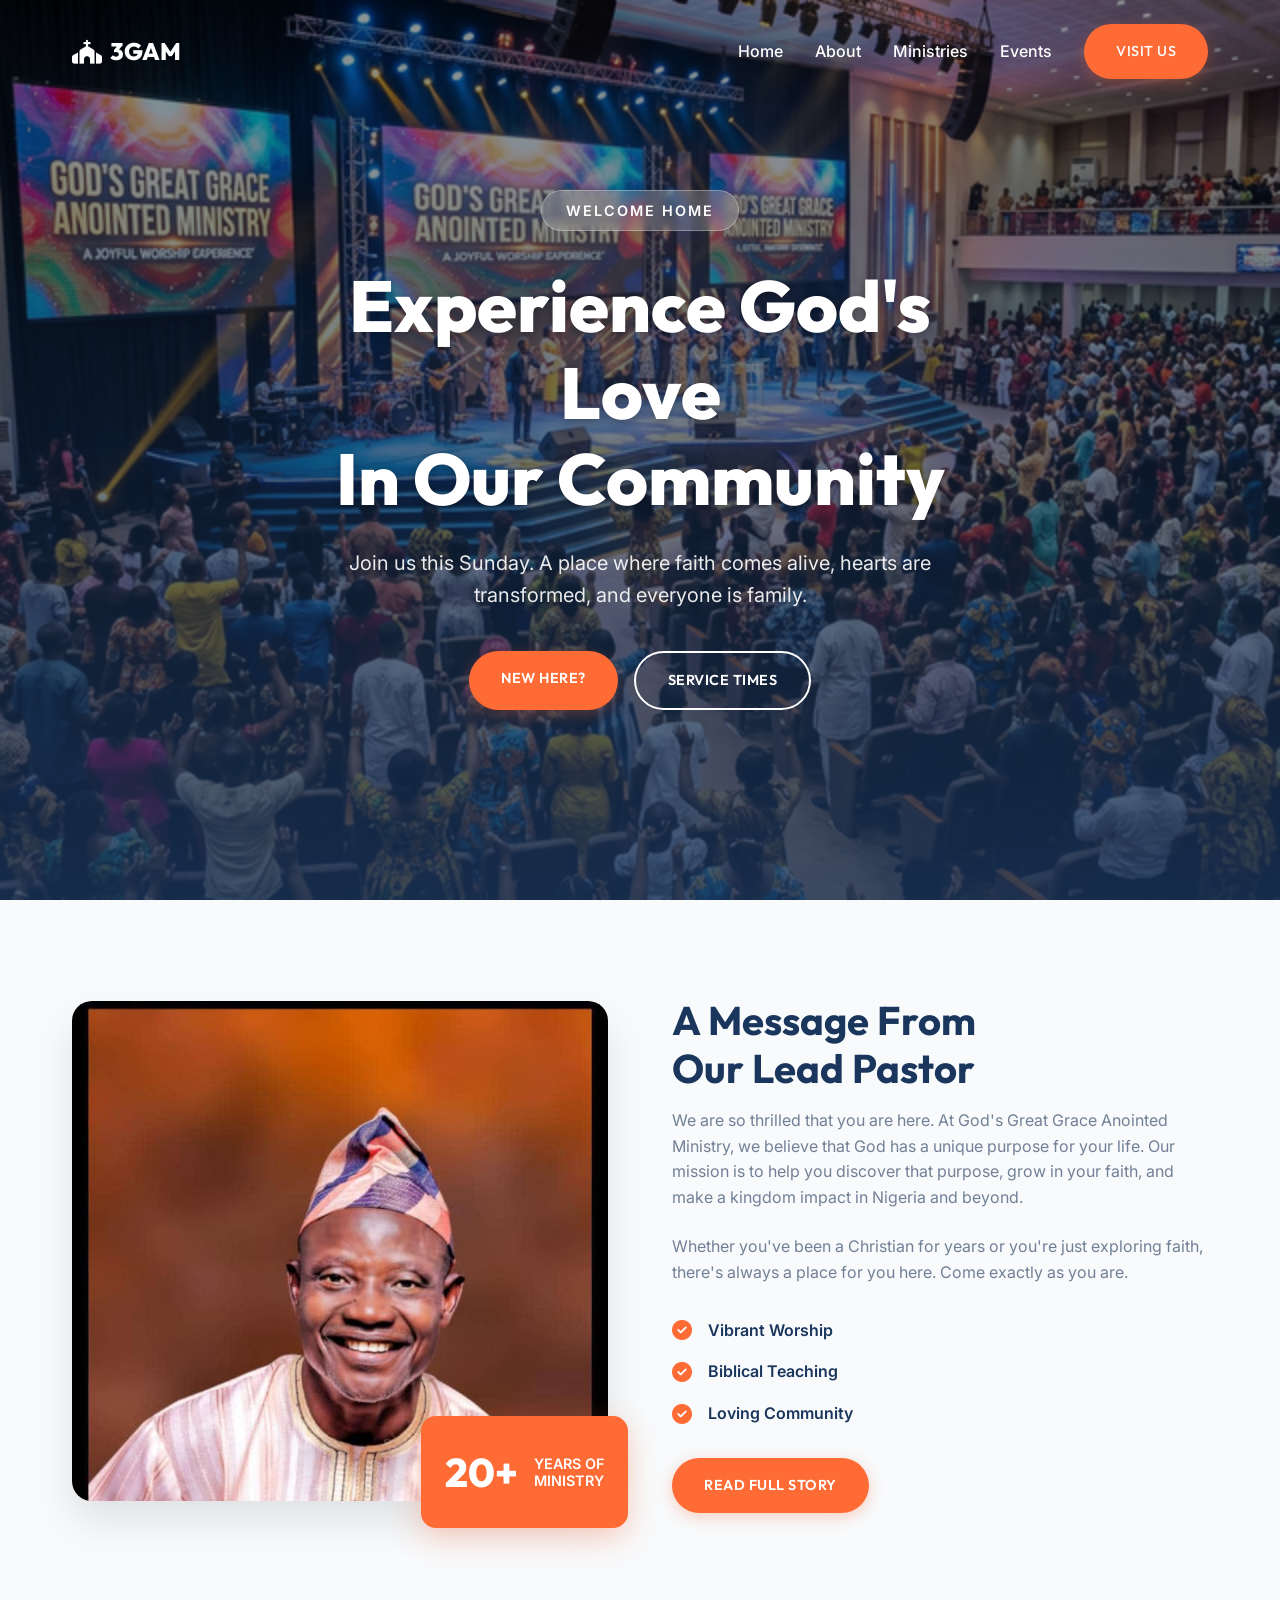
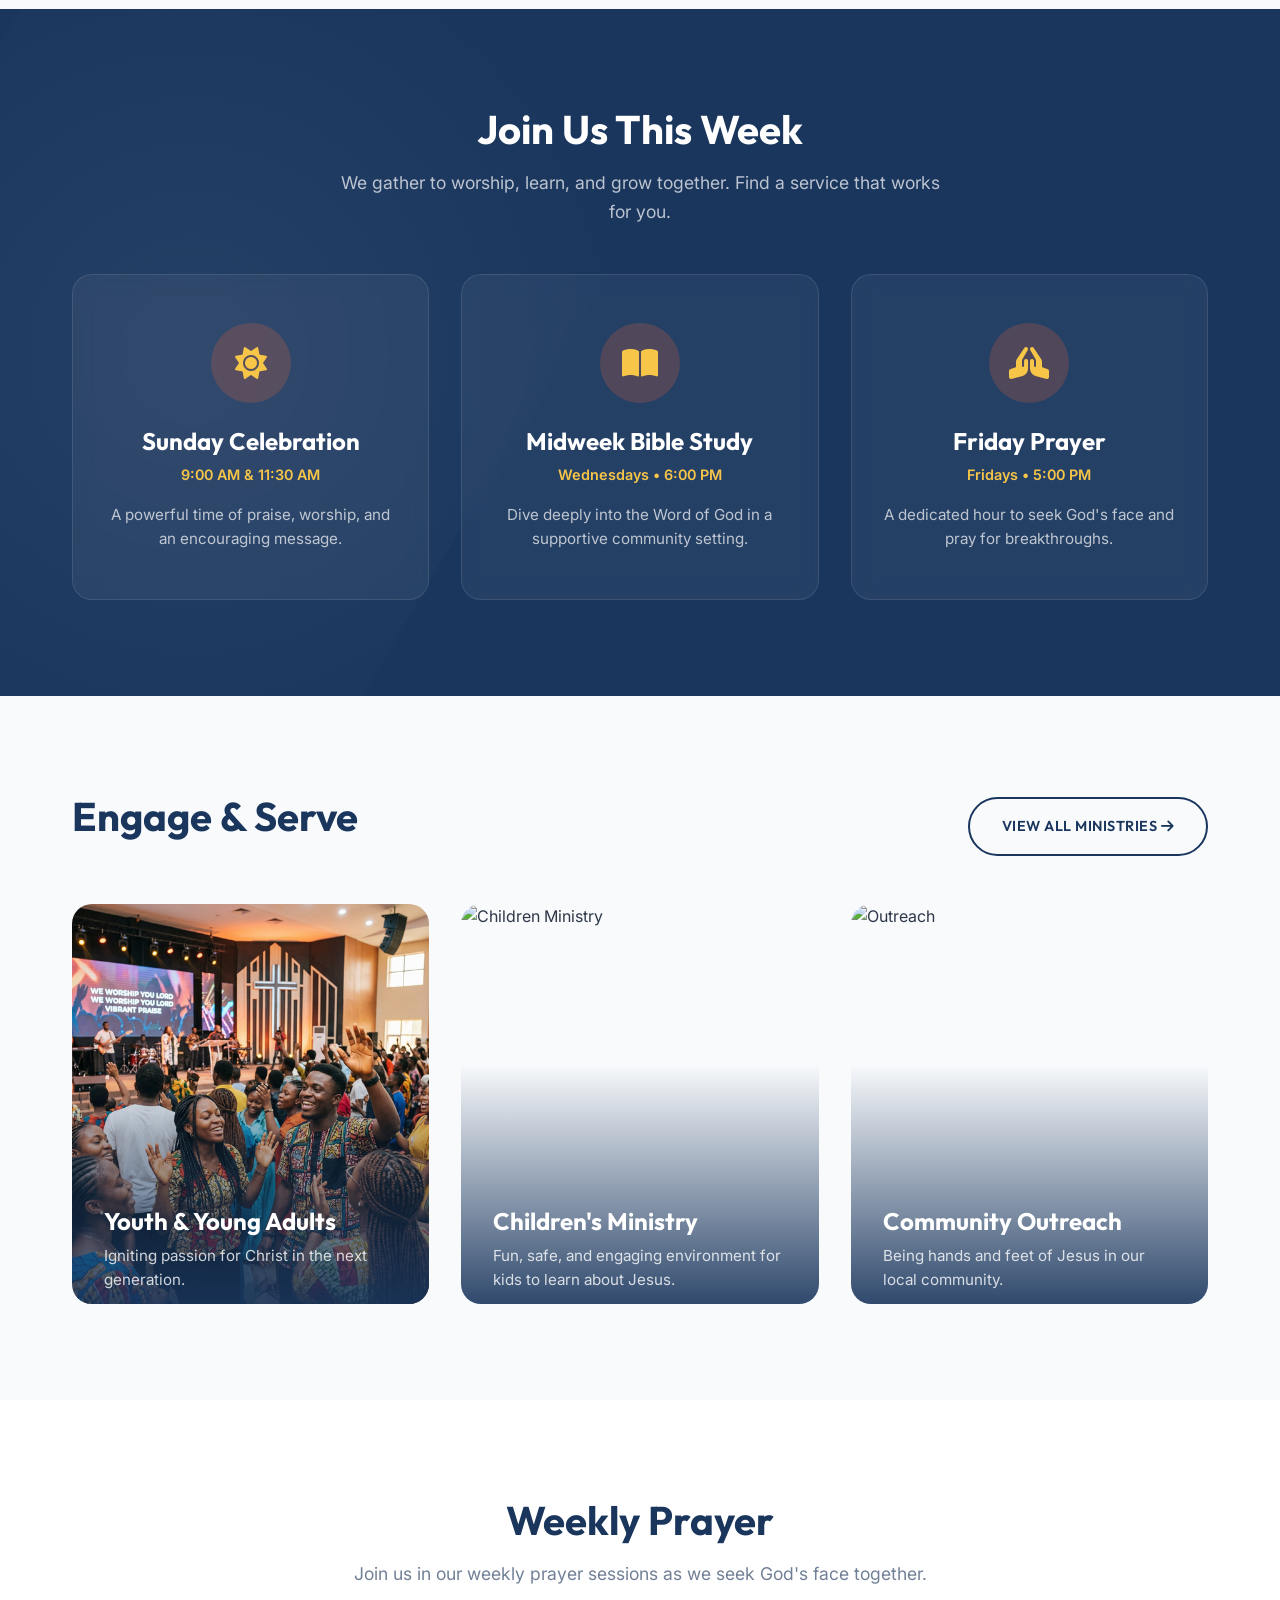
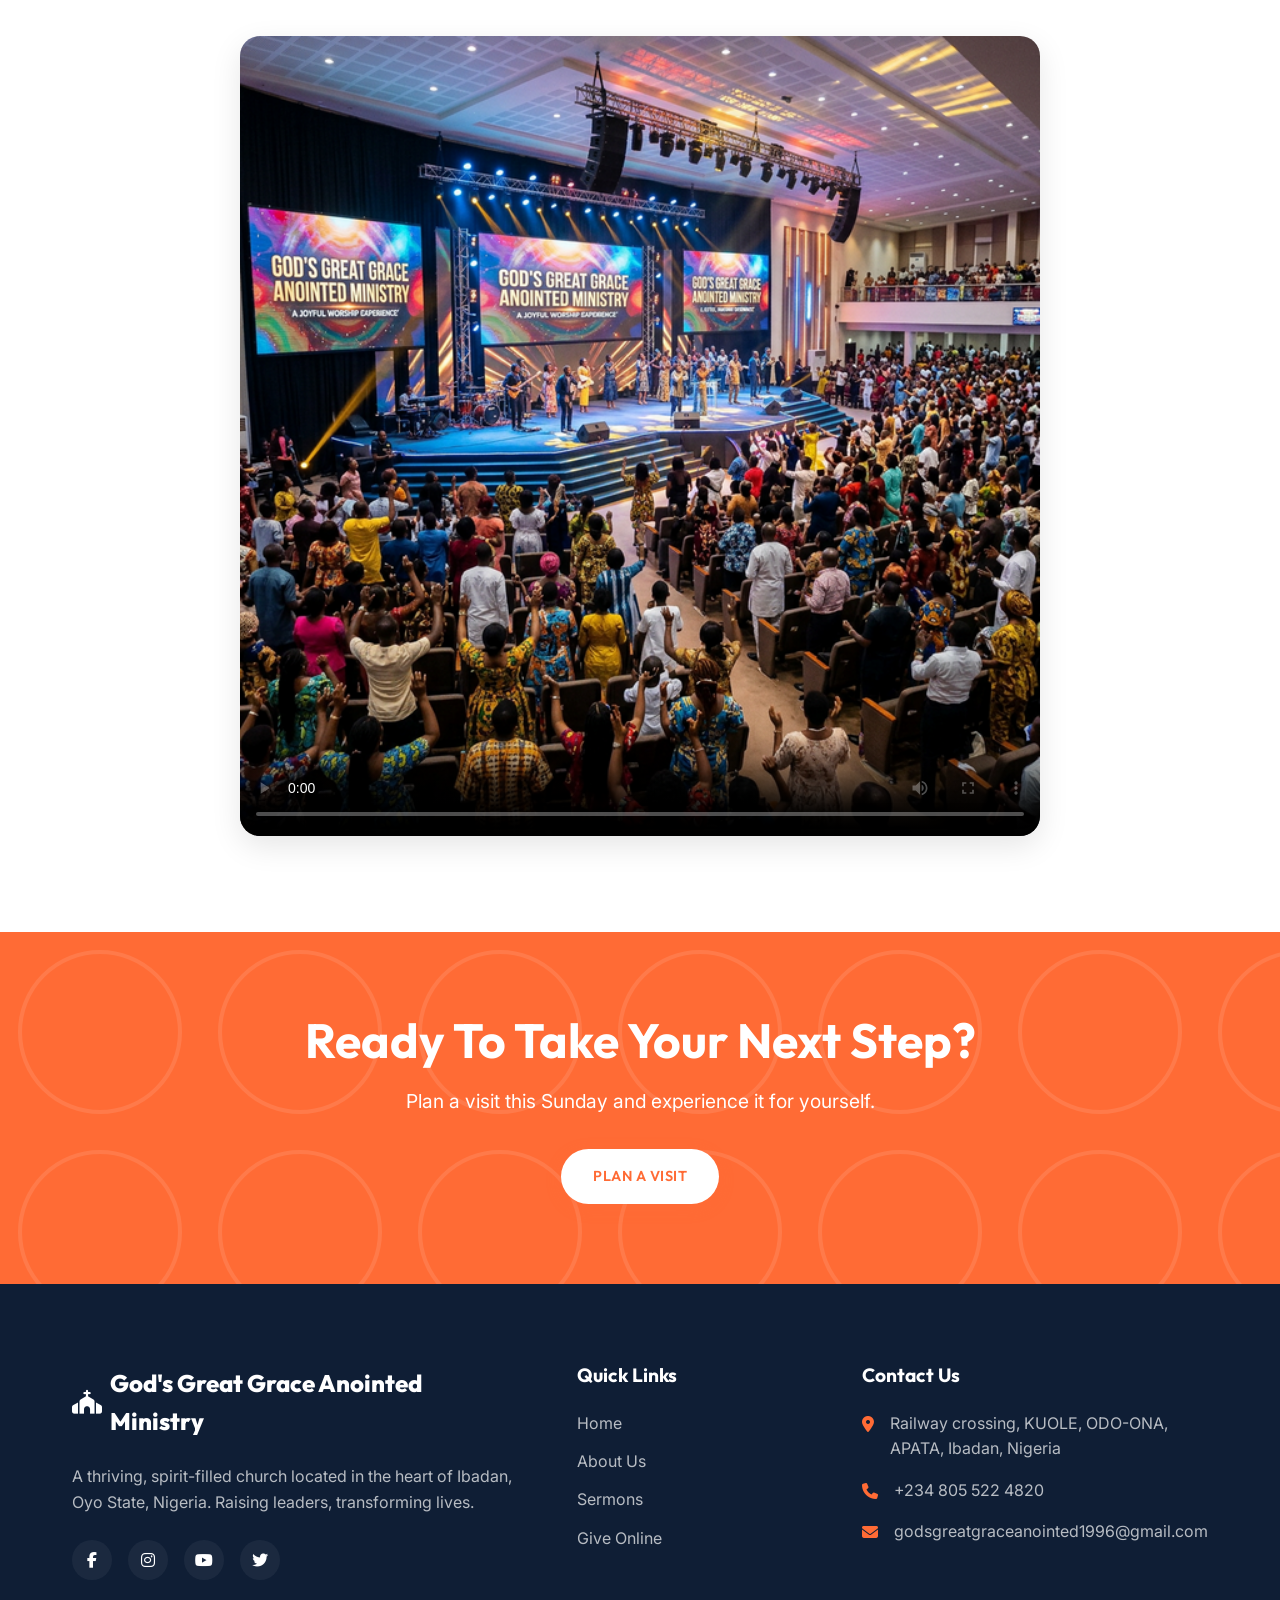
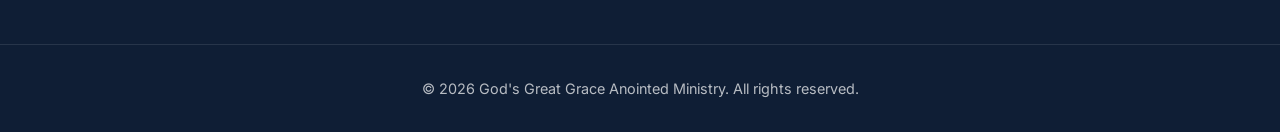
==== index.html @ 71134f39 "fix" ====
<!DOCTYPE html>
<html lang="en">
<head>
    <meta charset="UTF-8">
    <meta name="viewport" content="width=device-width, initial-scale=1.0">
    <title>God's Great Grace Anointed Ministry</title>
    <!-- Google Fonts -->
    <link rel="preconnect" href="https://fonts.googleapis.com">
    <link rel="preconnect" href="https://fonts.gstatic.com" crossorigin>
    <link href="https://fonts.googleapis.com/css2?family=Outfit:wght@300;400;600;800&family=Inter:wght@400;500;700&display=swap" rel="stylesheet">
    <!-- FontAwesome for Icons -->
    <link rel="stylesheet" href="https://cdnjs.cloudflare.com/ajax/libs/font-awesome/6.4.0/css/all.min.css">
    <!-- Custom CSS -->
    <link rel="stylesheet" href="styles.css">
</head>
<body>
    <!-- Navbar -->
    <nav class="navbar" id="navbar">
        <div class="nav-container">
            <a href="#" class="logo">
                <i class="fa-solid fa-church"></i>
                3GAM
            </a>
            <div class="menu-icon" id="menu-icon">
                <i class="fa-solid fa-bars"></i>
            </div>
            <ul class="nav-links" id="nav-links">
                <li><a href="#home">Home</a></li>
                <li><a href="#about">About</a></li>
                <li><a href="#ministries">Ministries</a></li>
                <li><a href="#events">Events</a></li>
                <li><a href="#contact" class="btn-primary">Visit Us</a></li>
            </ul>
        </div>
    </nav>

    <!-- Hero Section -->
    <header class="hero" id="home">
        <div class="hero-overlay"></div>
        <div class="hero-content">
            <span class="welcome-badge fade-in-up">Welcome Home</span>
            <h1 class="fade-in-up delay-1">Experience God's Love<br>In Our Community</h1>
            <p class="fade-in-up delay-2">Join us this Sunday. A place where faith comes alive, hearts are transformed, and everyone is family.</p>
            <div class="hero-buttons fade-in-up delay-3">
                <a href="#about" class="btn-primary">New Here?</a>
                <a href="#events" class="btn-secondary">Service Times</a>
            </div>
        </div>
    </header>

    <!-- About / Welcome Section -->
    <section class="about section" id="about">
        <div class="container">
            <div class="about-grid">
                <div class="about-image slide-in-left">
                    <img src="assets/pastor-real.jpg" alt="Pastor smiling" style="max-height: 500px; object-fit: cover; object-position: top;">
                    <div class="experience-badge">
                        <span class="number">20+</span>
                        <span class="text">Years of<br>Ministry</span>
                    </div>
                </div>
                <div class="about-text slide-in-right">
                    <h2 class="section-title">A Message From<br>Our Lead Pastor</h2>
                    <p>We are so thrilled that you are here. At God's Great Grace Anointed Ministry, we believe that God has a unique purpose for your life. Our mission is to help you discover that purpose, grow in your faith, and make a kingdom impact in Nigeria and beyond.</p>
                    <p>Whether you've been a Christian for years or you're just exploring faith, there's always a place for you here. Come exactly as you are.</p>
                    <div class="features-list">
                        <div class="feature-item">
                            <i class="fa-solid fa-check-circle"></i> Vibrant Worship
                        </div>
                        <div class="feature-item">
                            <i class="fa-solid fa-check-circle"></i> Biblical Teaching
                        </div>
                        <div class="feature-item">
                            <i class="fa-solid fa-check-circle"></i> Loving Community
                        </div>
                    </div>
                    <a href="#contact" class="btn-primary" style="margin-top: 2rem;">Read Full Story</a>
                </div>
            </div>
        </div>
    </section>

    <!-- Service Times / Join Us -->
    <section class="services section" id="events">
        <div class="container text-center">
            <h2 class="section-title fade-in-up">Join Us This Week</h2>
            <p class="section-subtitle fade-in-up">We gather to worship, learn, and grow together. Find a service that works for you.</p>
            
            <div class="services-grid">
                <div class="service-card glass fade-in-up delay-1">
                    <div class="service-icon"><i class="fa-solid fa-sun"></i></div>
                    <h3>Sunday Celebration</h3>
                    <p class="time">9:00 AM & 11:30 AM</p>
                    <p class="desc">A powerful time of praise, worship, and an encouraging message.</p>
                </div>
                <div class="service-card glass fade-in-up delay-2">
                    <div class="service-icon"><i class="fa-solid fa-book-open"></i></div>
                    <h3>Midweek Bible Study</h3>
                    <p class="time">Wednesdays • 6:00 PM</p>
                    <p class="desc">Dive deeply into the Word of God in a supportive community setting.</p>
                </div>
                <div class="service-card glass fade-in-up delay-3">
                    <div class="service-icon"><i class="fa-solid fa-hands-praying"></i></div>
                    <h3>Friday Prayer</h3>
                    <p class="time">Fridays • 5:00 PM</p>
                    <p class="desc">A dedicated hour to seek God's face and pray for breakthroughs.</p>
                </div>
            </div>
        </div>
    </section>

    <!-- Ministries -->
    <section class="ministries section" id="ministries">
        <div class="container">
            <div class="section-header fade-in-up">
                <h2 class="section-title">Engage & Serve</h2>
                <a href="#" class="btn-outline">View All Ministries <i class="fa-solid fa-arrow-right"></i></a>
            </div>
            
            <div class="ministries-grid">
                <div class="ministry-card fade-in-up delay-1">
                    <img src="assets/youth.png" alt="Youth Ministry">
                    <div class="ministry-content">
                        <h3>Youth & Young Adults</h3>
                        <p>Igniting passion for Christ in the next generation.</p>
                    </div>
                </div>
                <div class="ministry-card fade-in-up delay-2">
                    <img src="https://images.unsplash.com/photo-1511632765486-a01980e01a18?q=80&w=800&auto=format&fit=crop" alt="Children Ministry">
                    <div class="ministry-content">
                        <h3>Children's Ministry</h3>
                        <p>Fun, safe, and engaging environment for kids to learn about Jesus.</p>
                    </div>
                </div>
                <div class="ministry-card fade-in-up delay-3">
                    <img src="https://images.unsplash.com/photo-1438232992991-995b7058bbb3?q=80&w=800&auto=format&fit=crop" alt="Outreach">
                    <div class="ministry-content">
                        <h3>Community Outreach</h3>
                        <p>Being hands and feet of Jesus in our local community.</p>
                    </div>
                </div>
            </div>
        </div>
    </section>

    <!-- Weekly Prayer Section -->
    <section class="weekly-prayer section" id="prayer" style="background-color: var(--bg-white);">
        <div class="container text-center">
            <h2 class="section-title fade-in-up">Weekly Prayer</h2>
            <p class="section-subtitle fade-in-up">Join us in our weekly prayer sessions as we seek God's face together.</p>
            
            <div class="video-container fade-in-up delay-1" style="max-width: 800px; margin: 0 auto; border-radius: 20px; overflow: hidden; box-shadow: 0 10px 30px rgba(0,0,0,0.1);">
                <video controls width="100%" poster="assets/hero.png" style="display: block;">
                    <source src="assets/video.mp4" type="video/mp4">
                    Your browser does not support the video tag.
                </video>
            </div>
        </div>
    </section>

    <!-- CTA & Footer -->
    <footer class="footer" id="contact">
        <div class="cta-section">
            <div class="container text-center text-white">
                <h2 class="fade-in-up">Ready To Take Your Next Step?</h2>
                <p class="fade-in-up">Plan a visit this Sunday and experience it for yourself.</p>
                <a href="#" class="btn-primary fade-in-up">Plan A Visit</a>
            </div>
        </div>
        <div class="footer-main">
            <div class="container footer-grid">
                <div class="footer-col brand">
                    <a href="#" class="logo text-white">
                        <i class="fa-solid fa-church"></i> God's Great Grace Anointed Ministry
                    </a>
                    <p>A thriving, spirit-filled church located in the heart of Ibadan, Oyo State, Nigeria. Raising leaders, transforming lives.</p>
                    <div class="social-links">
                        <a href="#"><i class="fa-brands fa-facebook-f"></i></a>
                        <a href="#"><i class="fa-brands fa-instagram"></i></a>
                        <a href="#"><i class="fa-brands fa-youtube"></i></a>
                        <a href="#"><i class="fa-brands fa-twitter"></i></a>
                    </div>
                </div>
                <div class="footer-col links">
                    <h3>Quick Links</h3>
                    <ul>
                        <li><a href="#home">Home</a></li>
                        <li><a href="#about">About Us</a></li>
                        <li><a href="#events">Sermons</a></li>
                        <li><a href="#">Give Online</a></li>
                    </ul>
                </div>
                <div class="footer-col contact">
                    <h3>Contact Us</h3>
                    <p><i class="fa-solid fa-location-dot"></i> Railway crossing, KUOLE, ODO-ONA, APATA, Ibadan, Nigeria</p>
                    <p><i class="fa-solid fa-phone"></i> +234 805 522 4820</p>
                    <p><i class="fa-solid fa-envelope"></i>godsgreatgraceanointed1996@gmail.com</p>
                </div>
            </div>
            <div class="footer-bottom text-center">
                <p>&copy; 2026 God's Great Grace Anointed Ministry. All rights reserved.</p>
            </div>
        </div>
    </footer>

    <!-- Custom JS -->
    <script src="script.js"></script>
</body>
</html>
---- styles.css ----
/* Custom Properties */
:root {
    --primary-color: #ff6b35; /* Vibrant Orange */
    --primary-hover: #e85a28;
    --secondary-color: #1a365d; /* Deep Blue */
    --accent-color: #f7c548; /* Gold Accent */
    --text-dark: #2d3748;
    --text-light: #718096;
    --bg-light: #f8fafc;
    --bg-white: #ffffff;
    
    --font-heading: 'Outfit', sans-serif;
    --font-body: 'Inter', sans-serif;
    
    --transition: all 0.3s ease;
}

/* Reset & Basics */
* {
    margin: 0;
    padding: 0;
    box-sizing: border-box;
}

html {
    scroll-behavior: smooth;
}

body {
    font-family: var(--font-body);
    color: var(--text-dark);
    line-height: 1.6;
    background-color: var(--bg-light);
    overflow-x: hidden;
}

h1, h2, h3, h4 {
    font-family: var(--font-heading);
    color: var(--secondary-color);
    line-height: 1.2;
}

a {
    text-decoration: none;
    transition: var(--transition);
}

ul {
    list-style: none;
}

.container {
    max-width: 1200px;
    margin: 0 auto;
    padding: 0 2rem;
}

.section {
    padding: 6rem 0;
}

.text-center {
    text-align: center;
}

.text-white {
    color: var(--bg-white);
}

/* Buttons */
.btn-primary, .btn-secondary, .btn-outline {
    display: inline-block;
    padding: 1rem 2rem;
    border-radius: 50px;
    font-weight: 600;
    font-family: var(--font-heading);
    letter-spacing: 0.5px;
    transition: var(--transition);
    cursor: pointer;
    text-transform: uppercase;
    font-size: 0.9rem;
}

.btn-primary {
    background-color: var(--primary-color);
    color: var(--bg-white);
    border: none;
    box-shadow: 0 4px 15px rgba(255, 107, 53, 0.3);
}

.btn-primary:hover {
    background-color: var(--primary-hover);
    transform: translateY(-2px);
    box-shadow: 0 6px 20px rgba(255, 107, 53, 0.4);
    color: var(--bg-white);
}

.btn-secondary {
    background-color: transparent;
    color: var(--bg-white);
    border: 2px solid var(--bg-white);
}

.btn-secondary:hover {
    background-color: var(--bg-white);
    color: var(--secondary-color);
}

.btn-outline {
    background-color: transparent;
    color: var(--secondary-color);
    border: 2px solid var(--secondary-color);
}

.btn-outline:hover {
    background-color: var(--secondary-color);
    color: var(--bg-white);
}

/* Navbar */
.navbar {
    position: fixed;
    top: 0;
    left: 0;
    width: 100%;
    z-index: 1000;
    transition: var(--transition);
    padding: 1.5rem 0;
}

.navbar.scrolled {
    background-color: rgba(255, 255, 255, 0.95);
    backdrop-filter: blur(10px);
    padding: 1rem 0;
    box-shadow: 0 2px 20px rgba(0,0,0,0.1);
}

.nav-container {
    max-width: 1200px;
    margin: 0 auto;
    padding: 0 2rem;
    display: flex;
    justify-content: space-between;
    align-items: center;
}

.logo {
    font-family: var(--font-heading);
    font-size: 1.5rem;
    font-weight: 800;
    color: var(--bg-white);
    display: flex;
    align-items: center;
    gap: 0.5rem;
}

.navbar.scrolled .logo {
    color: var(--secondary-color);
}

.nav-links {
    display: flex;
    align-items: center;
    gap: 2rem;
}

.nav-links li a {
    color: var(--bg-white);
    font-weight: 500;
    position: relative;
}

.navbar.scrolled .nav-links li a {
    color: var(--text-dark);
}

.nav-links li a:not(.btn-primary)::after {
    content: '';
    position: absolute;
    bottom: -5px;
    left: 0;
    width: 0;
    height: 2px;
    background-color: var(--primary-color);
    transition: var(--transition);
}

.nav-links li a:not(.btn-primary):hover::after {
    width: 100%;
}

.menu-icon {
    display: none;
    font-size: 1.5rem;
    color: var(--bg-white);
    cursor: pointer;
}

.navbar.scrolled .menu-icon {
    color: var(--text-dark);
}

/* Hero Section */
.hero {
    height: 100vh;
    min-height: 600px;
    background-image: url('assets/hero.png');
    background-size: cover;
    background-position: center;
    position: relative;
    display: flex;
    align-items: center;
    justify-content: center;
    text-align: center;
}

.hero-overlay {
    position: absolute;
    top: 0;
    left: 0;
    width: 100%;
    height: 100%;
    background: linear-gradient(rgba(0, 0, 0, 0.4), rgba(26, 54, 93, 0.8));
}

.hero-content {
    position: relative;
    z-index: 10;
    max-width: 800px;
    padding: 0 2rem;
}

.welcome-badge {
    display: inline-block;
    background-color: rgba(255, 255, 255, 0.2);
    backdrop-filter: blur(5px);
    border: 1px solid rgba(255,255,255,0.3);
    color: var(--bg-white);
    padding: 0.5rem 1.5rem;
    border-radius: 50px;
    font-size: 0.9rem;
    font-weight: 600;
    margin-bottom: 2rem;
    text-transform: uppercase;
    letter-spacing: 2px;
}

.hero h1 {
    font-size: 4.5rem;
    font-weight: 800;
    color: var(--bg-white);
    margin-bottom: 1.5rem;
    text-shadow: 0 2px 10px rgba(0,0,0,0.3);
}

.hero p {
    font-size: 1.25rem;
    color: rgba(255, 255, 255, 0.9);
    margin-bottom: 2.5rem;
    max-width: 600px;
    margin-left: auto;
    margin-right: auto;
}

.hero-buttons {
    display: flex;
    gap: 1rem;
    justify-content: center;
}

/* Sections */
.section-title {
    font-size: 2.5rem;
    margin-bottom: 1rem;
    position: relative;
    display: inline-block;
}

.section-subtitle {
    color: var(--text-light);
    font-size: 1.1rem;
    max-width: 600px;
    margin: 0 auto 3rem auto;
}

/* About Section */
.about-grid {
    display: grid;
    grid-template-columns: 1fr 1fr;
    gap: 4rem;
    align-items: center;
}

.about-image {
    position: relative;
}

.about-image img {
    width: 100%;
    border-radius: 20px;
    box-shadow: 0 20px 40px rgba(0,0,0,0.1);
}

.experience-badge {
    position: absolute;
    bottom: -20px;
    right: -20px;
    background-color: var(--primary-color);
    color: var(--bg-white);
    padding: 1.5rem;
    border-radius: 15px;
    display: flex;
    align-items: center;
    gap: 1rem;
    box-shadow: 0 10px 30px rgba(255, 107, 53, 0.3);
}

.experience-badge .number {
    font-size: 2.5rem;
    font-weight: 800;
    font-family: var(--font-heading);
}

.experience-badge .text {
    font-size: 0.9rem;
    font-weight: 600;
    text-transform: uppercase;
    line-height: 1.2;
}

.about-text p {
    color: var(--text-light);
    margin-bottom: 1.5rem;
}

.features-list {
    margin-top: 2rem;
    display: grid;
    grid-template-columns: 1fr;
    gap: 1rem;
}

.feature-item {
    display: flex;
    align-items: center;
    gap: 1rem;
    font-weight: 600;
    color: var(--secondary-color);
}

.feature-item i {
    color: var(--primary-color);
    font-size: 1.25rem;
}

/* Services */
.services {
    background-color: var(--secondary-color);
    color: var(--bg-white);
    position: relative;
    overflow: hidden;
}

.services::before {
    content: '';
    position: absolute;
    top: -50%;
    left: -10%;
    width: 50%;
    height: 200%;
    background: radial-gradient(circle, rgba(255,255,255,0.05) 0%, transparent 60%);
    transform: rotate(30deg);
}

.services .section-title {
    color: var(--bg-white);
}

.services .section-subtitle {
    color: rgba(255,255,255,0.7);
}

.services-grid {
    display: grid;
    grid-template-columns: repeat(3, 1fr);
    gap: 2rem;
    position: relative;
    z-index: 2;
}

.service-card {
    background: rgba(255, 255, 255, 0.05);
    backdrop-filter: blur(10px);
    border: 1px solid rgba(255,255,255,0.1);
    padding: 3rem 2rem;
    border-radius: 20px;
    text-align: center;
    transition: var(--transition);
}

.service-card:hover {
    transform: translateY(-10px);
    background: rgba(255, 255, 255, 0.1);
    border-color: rgba(255,255,255,0.2);
}

.service-icon {
    width: 80px;
    height: 80px;
    background-color: rgba(255, 107, 53, 0.2);
    color: var(--accent-color);
    border-radius: 50%;
    display: flex;
    align-items: center;
    justify-content: center;
    font-size: 2rem;
    margin: 0 auto 1.5rem auto;
    transition: var(--transition);
}

.service-card:hover .service-icon {
    background-color: var(--primary-color);
    color: var(--bg-white);
}

.service-card h3 {
    color: var(--bg-white);
    margin-bottom: 0.5rem;
    font-size: 1.5rem;
}

.service-card .time {
    color: var(--accent-color);
    font-weight: 600;
    margin-bottom: 1rem;
    font-size: 0.9rem;
}

.service-card .desc {
    color: rgba(255,255,255,0.7);
    font-size: 0.95rem;
}

/* Ministries */
.section-header {
    display: flex;
    justify-content: space-between;
    align-items: flex-end;
    margin-bottom: 3rem;
}

.ministries-grid {
    display: grid;
    grid-template-columns: repeat(3, 1fr);
    gap: 2rem;
}

.ministry-card {
    position: relative;
    border-radius: 20px;
    overflow: hidden;
    height: 400px;
    cursor: pointer;
}

.ministry-card img {
    width: 100%;
    height: 100%;
    object-fit: cover;
    transition: transform 0.8s ease;
}

.ministry-card:hover img {
    transform: scale(1.1);
}

.ministry-card::after {
    content: '';
    position: absolute;
    bottom: 0;
    left: 0;
    width: 100%;
    height: 60%;
    background: linear-gradient(transparent, rgba(26, 54, 93, 0.9));
}

.ministry-content {
    position: absolute;
    bottom: 0;
    left: 0;
    width: 100%;
    padding: 2rem;
    z-index: 2;
    color: var(--bg-white);
    transform: translateY(20px);
    transition: var(--transition);
}

.ministry-card:hover .ministry-content {
    transform: translateY(0);
}

.ministry-content h3 {
    color: var(--bg-white);
    margin-bottom: 0.5rem;
    font-size: 1.5rem;
}

.ministry-content p {
    font-size: 0.95rem;
    opacity: 0.8;
}

/* Footer / CTA */
.footer {
    background-color: #0f1e35;
    position: relative;
}

.cta-section {
    background-color: var(--primary-color);
    padding: 5rem 0;
    background-image: url('data:image/svg+xml;utf8,<svg width="100" height="100" viewBox="0 0 100 100" xmlns="http://www.w3.org/2000/svg"><circle cx="50" cy="50" r="40" stroke="rgba(255,255,255,0.1)" stroke-width="2" fill="none"/></svg>');
    background-size: 200px;
}

.cta-section h2 {
    color: var(--bg-white);
    font-size: 3rem;
    margin-bottom: 1rem;
}

.cta-section p {
    font-size: 1.2rem;
    margin-bottom: 2rem;
    opacity: 0.9;
}

.cta-section .btn-primary {
    background-color: var(--bg-white);
    color: var(--primary-color);
}

.cta-section .btn-primary:hover {
    background-color: var(--secondary-color);
    color: var(--bg-white);
    box-shadow: none;
}

.footer-main {
    padding: 5rem 0 2rem 0;
    color: rgba(255,255,255,0.7);
}

.footer-grid {
    display: grid;
    grid-template-columns: 2fr 1fr 1.5fr;
    gap: 4rem;
    margin-bottom: 4rem;
}

.footer-col h3 {
    color: var(--bg-white);
    margin-bottom: 1.5rem;
    font-size: 1.2rem;
}

.brand p {
    margin: 1.5rem 0;
}

.social-links {
    display: flex;
    gap: 1rem;
}

.social-links a {
    display: inline-flex;
    align-items: center;
    justify-content: center;
    width: 40px;
    height: 40px;
    border-radius: 50%;
    background: rgba(255,255,255,0.05);
    color: var(--bg-white);
    transition: var(--transition);
}

.social-links a:hover {
    background: var(--primary-color);
    transform: translateY(-3px);
}

.links ul li {
    margin-bottom: 0.8rem;
}

.links ul li a {
    color: rgba(255,255,255,0.7);
}

.links ul li a:hover {
    color: var(--primary-color);
    padding-left: 5px;
}

.contact p {
    margin-bottom: 1rem;
    display: flex;
    align-items: flex-start;
    gap: 1rem;
}

.contact p i {
    color: var(--primary-color);
    margin-top: 5px;
}

.footer-bottom {
    border-top: 1px solid rgba(255,255,255,0.1);
    padding-top: 2rem;
    font-size: 0.9rem;
}

/* Animations */
.fade-in-up {
    opacity: 0;
    transform: translateY(30px);
    transition: opacity 0.8s ease, transform 0.8s ease;
}

.fade-in-up.appear {
    opacity: 1;
    transform: translateY(0);
}

.slide-in-left {
    opacity: 0;
    transform: translateX(-50px);
    transition: opacity 0.8s ease, transform 0.8s ease;
}

.slide-in-right {
    opacity: 0;
    transform: translateX(50px);
    transition: opacity 0.8s ease, transform 0.8s ease;
}

.slide-in-left.appear, .slide-in-right.appear {
    opacity: 1;
    transform: translateX(0);
}

.delay-1 { transition-delay: 0.1s; }
.delay-2 { transition-delay: 0.2s; }
.delay-3 { transition-delay: 0.3s; }

/* Responsive */
@media (max-width: 992px) {
    .hero h1 { font-size: 3.5rem; }
    .about-grid { grid-template-columns: 1fr; }
    .experience-badge { bottom: 20px; right: 20px; }
    .services-grid, .ministries-grid { grid-template-columns: repeat(2, 1fr); }
    .footer-grid { grid-template-columns: 1fr 1fr; }
}

@media (max-width: 768px) {
    .nav-links {
        position: fixed;
        top: 0;
        right: -100%;
        width: 70%;
        height: 100vh;
        background-color: var(--secondary-color);
        flex-direction: column;
        justify-content: center;
        transition: 0.4s ease;
        box-shadow: -5px 0 20px rgba(0,0,0,0.1);
    }
    
    .nav-links.active { right: 0; }
    
    .navbar.scrolled .nav-links li a,
    .nav-links li a { color: var(--bg-white); font-size: 1.2rem; }
    
    .menu-icon { display: block; z-index: 1001; }
    .menu-icon.active i::before { content: "\f00d"; } /* Change to X icon */
    
    .hero h1 { font-size: 2.5rem; }
    .section { padding: 4rem 0; }
    .services-grid, .ministries-grid, .footer-grid { grid-template-columns: 1fr; }
    .section-header { flex-direction: column; align-items: flex-start; gap: 1rem; }
    .experience-badge { position: relative; bottom: 0; right: 0; margin-top: -30px; margin-left: 20px; width: fit-content;}
}
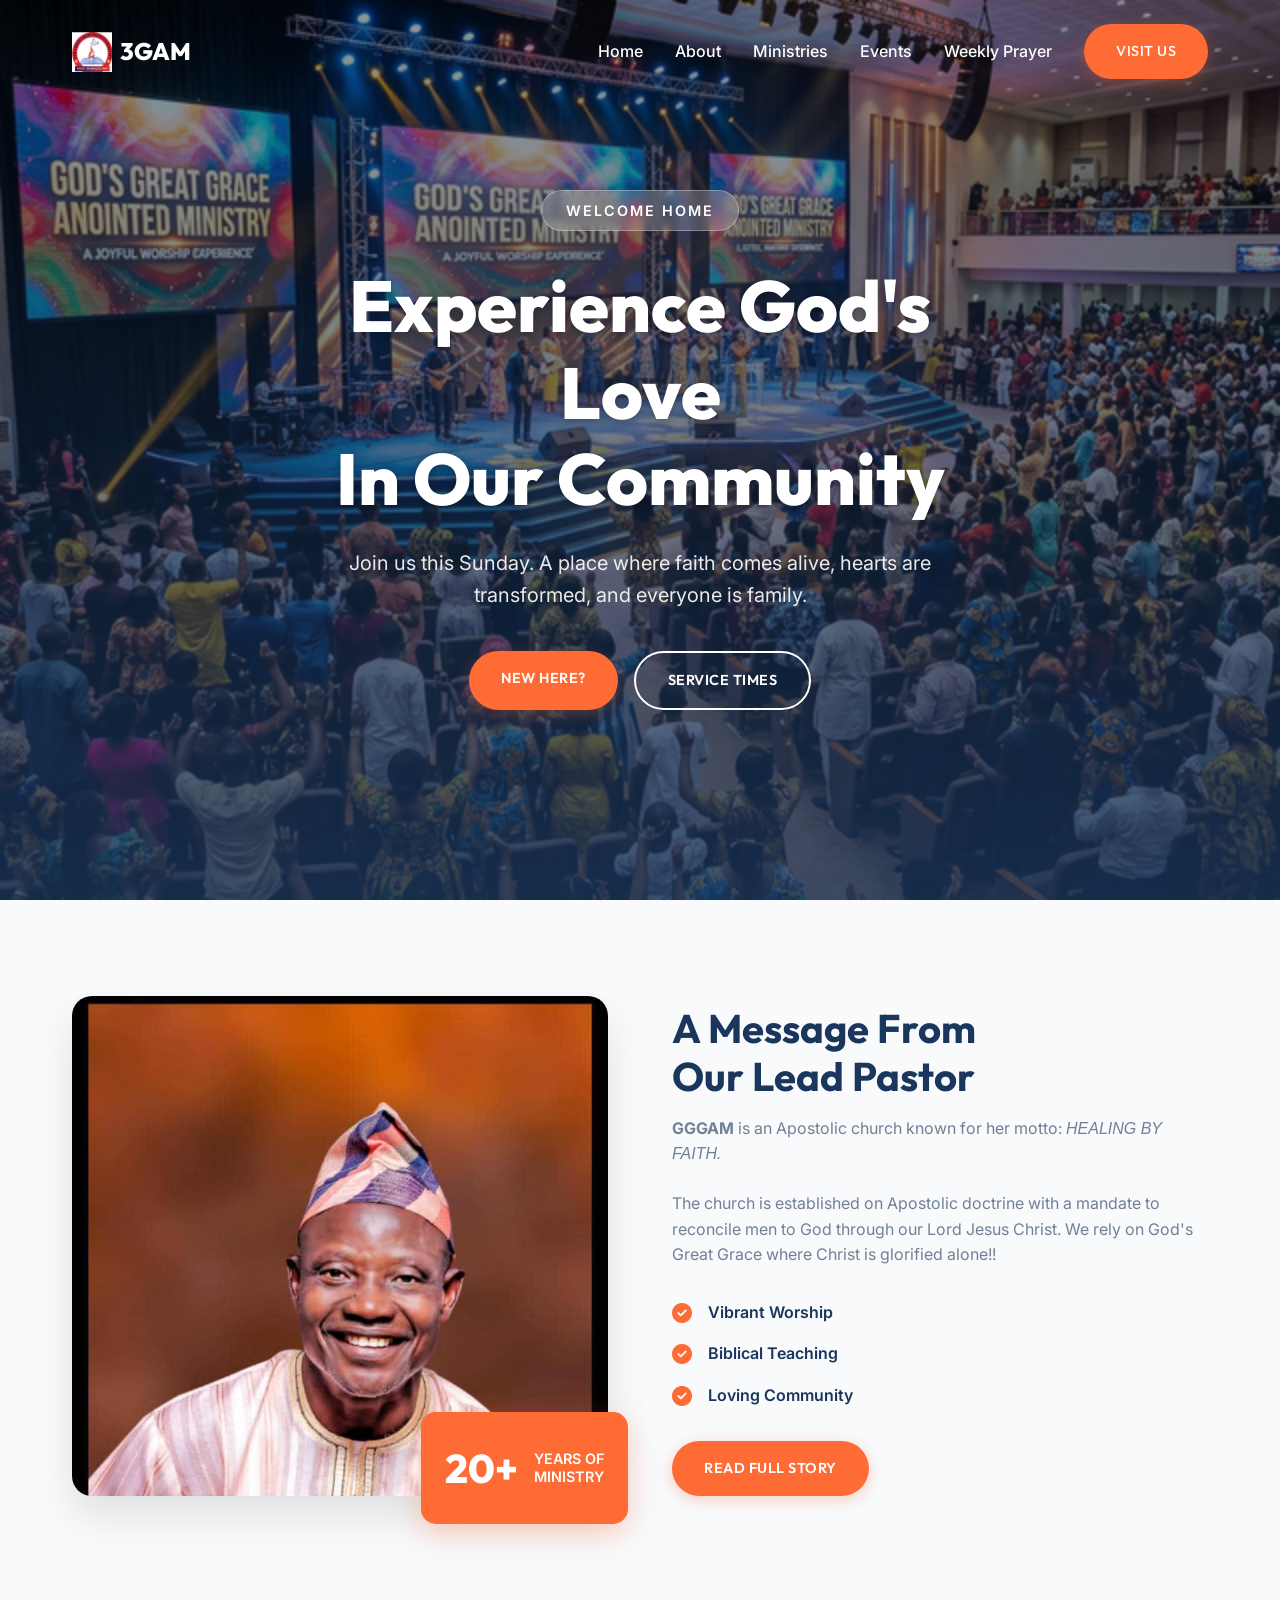
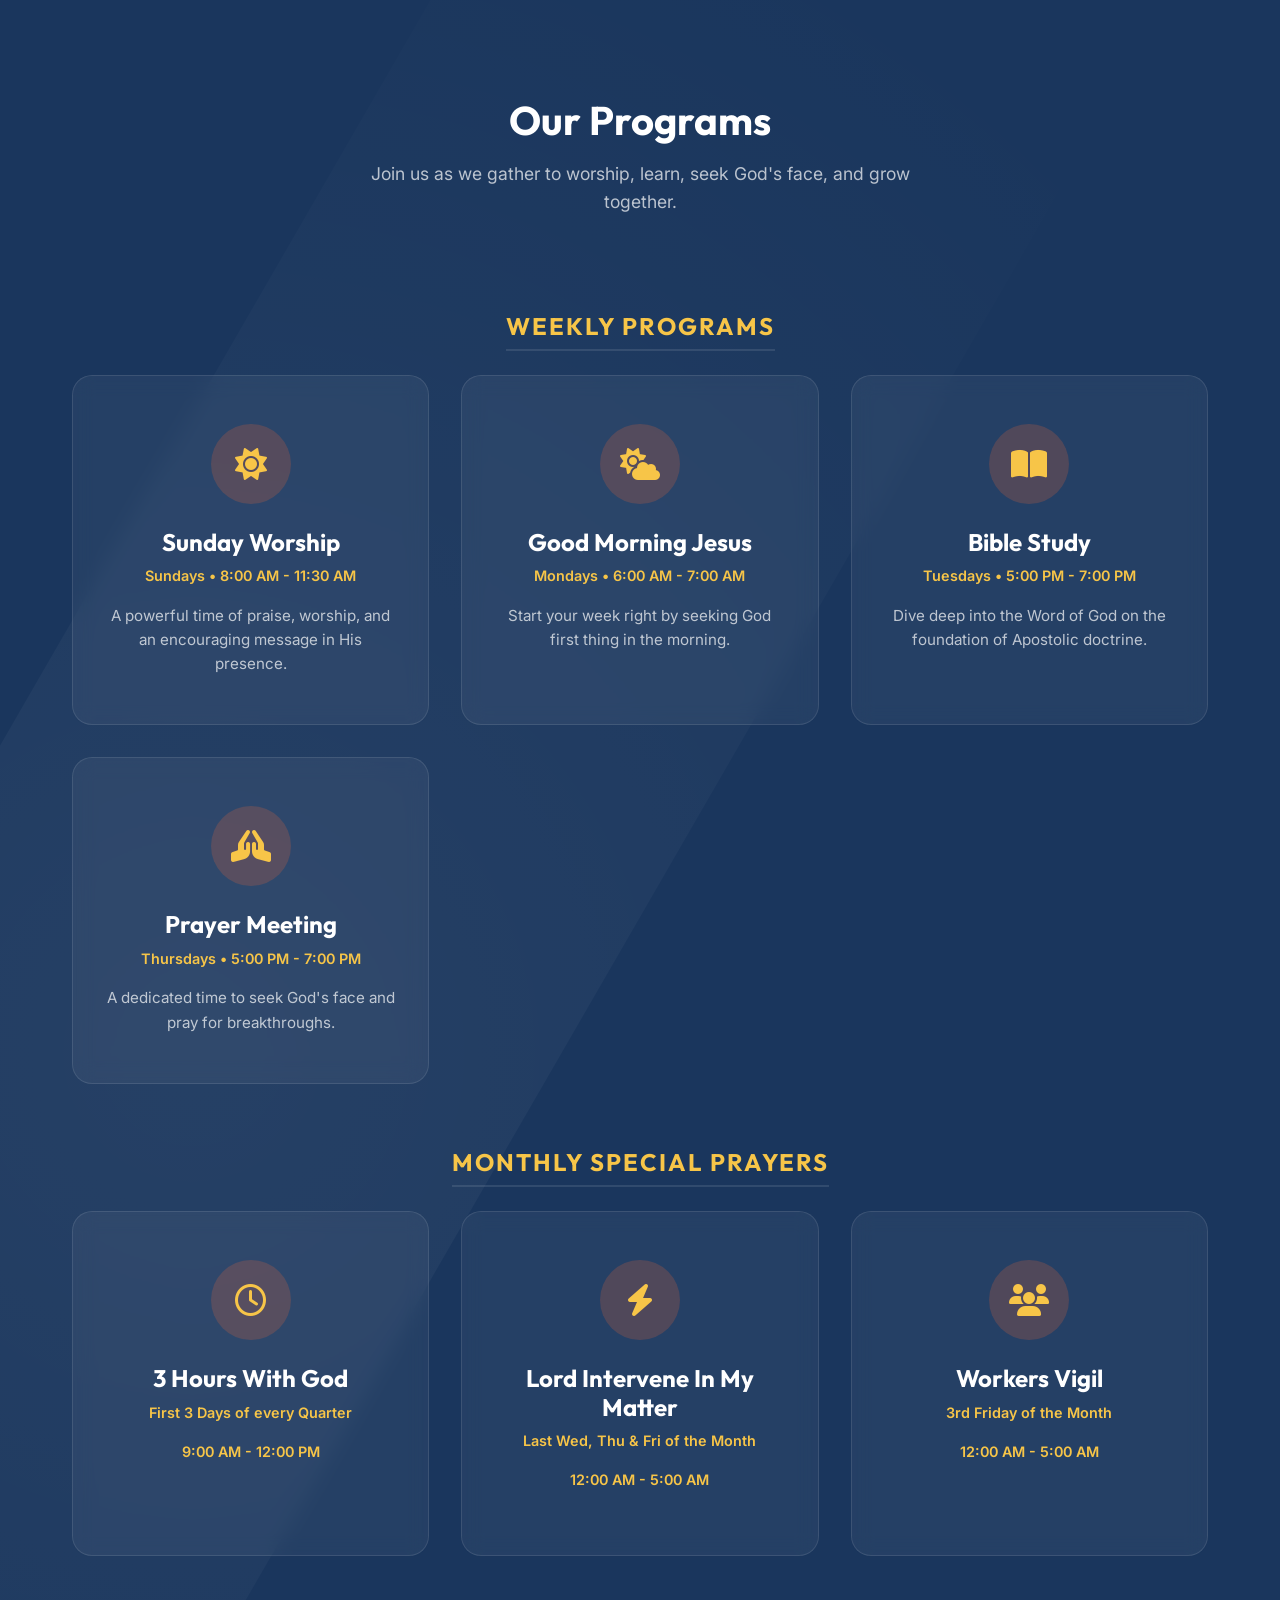
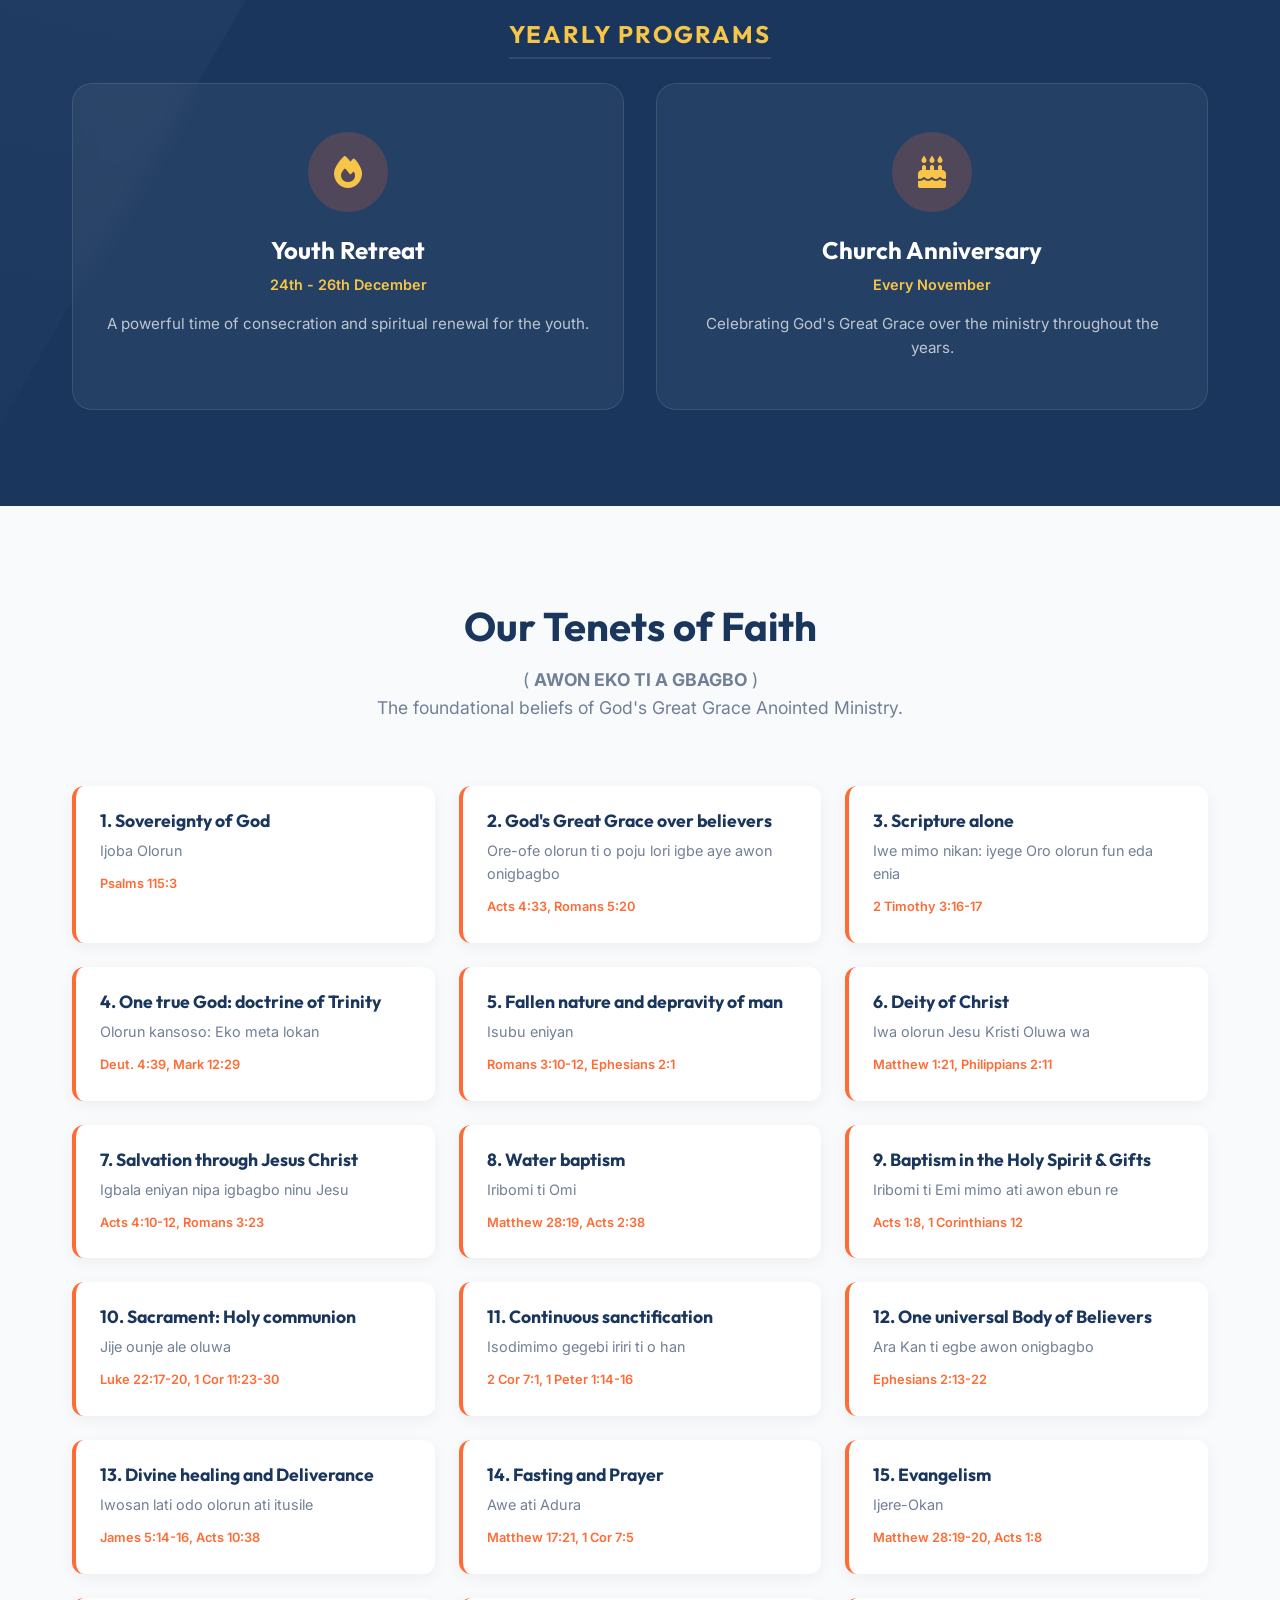
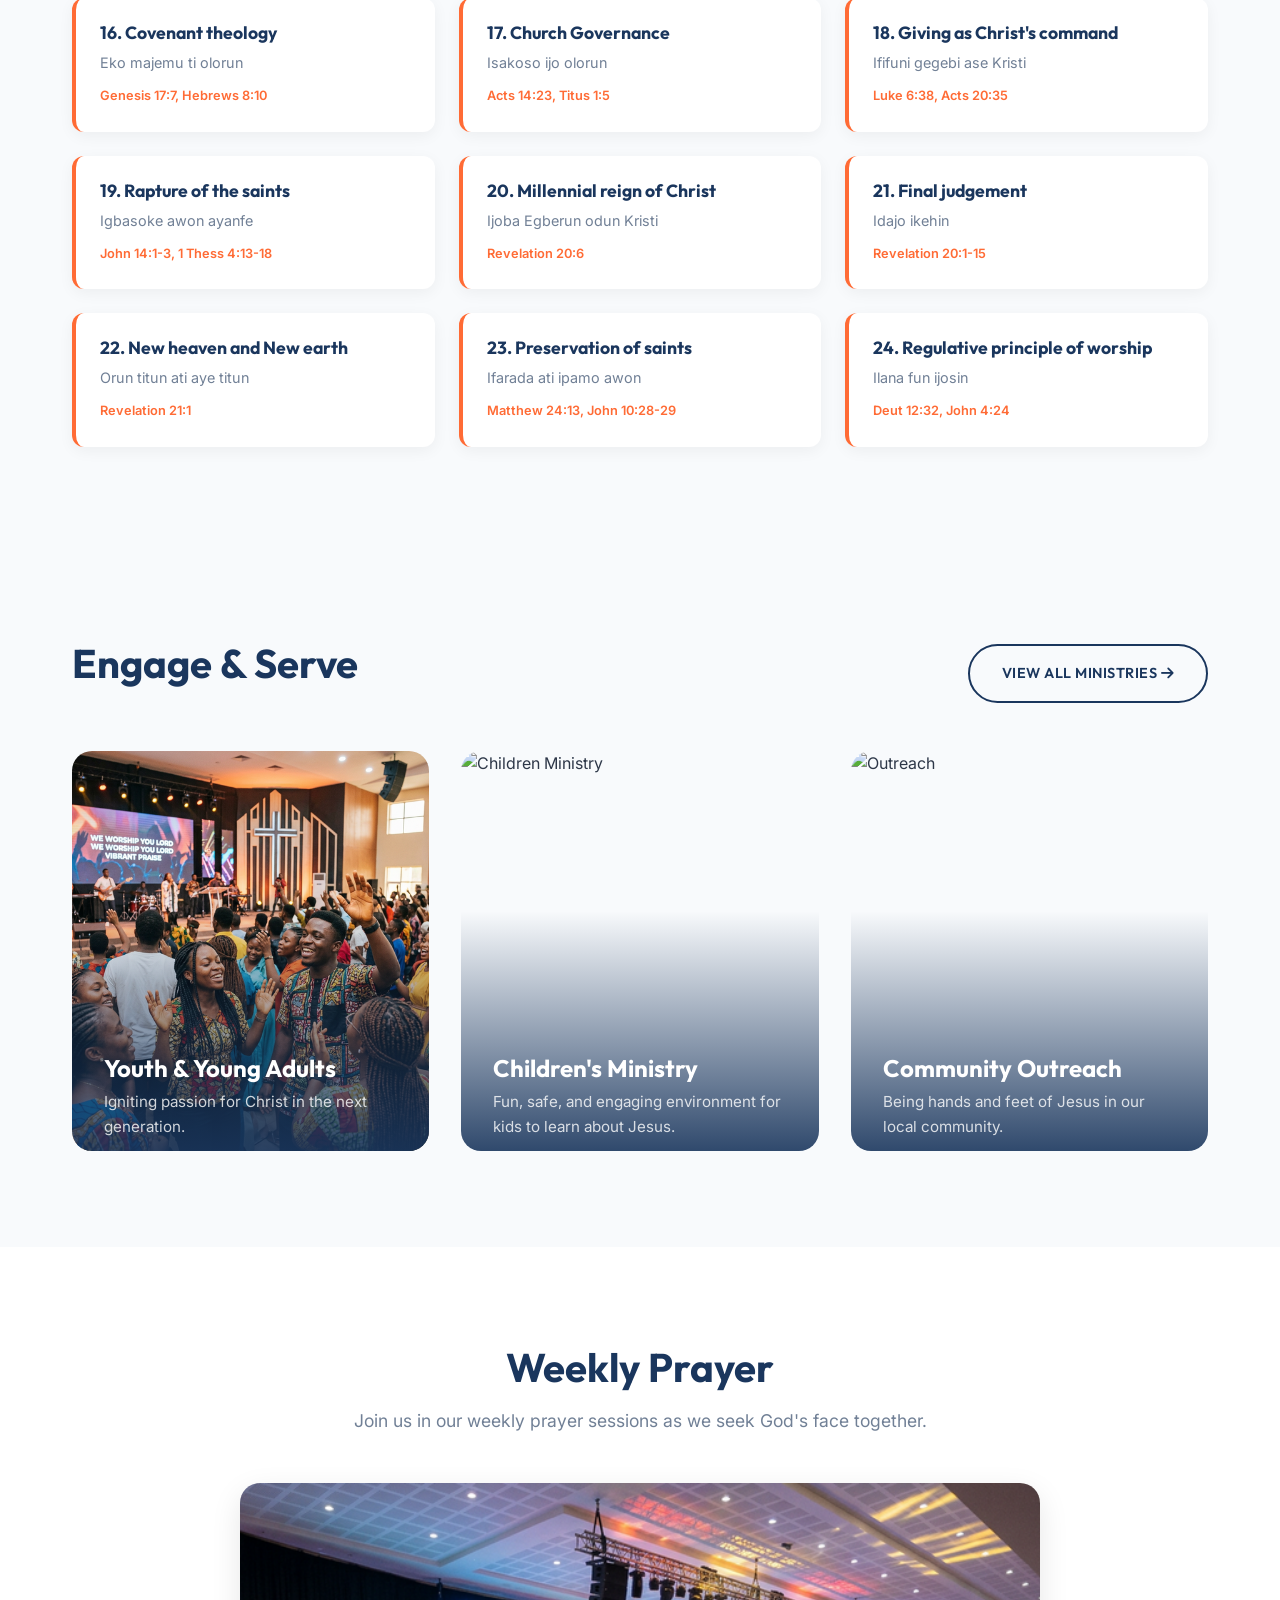
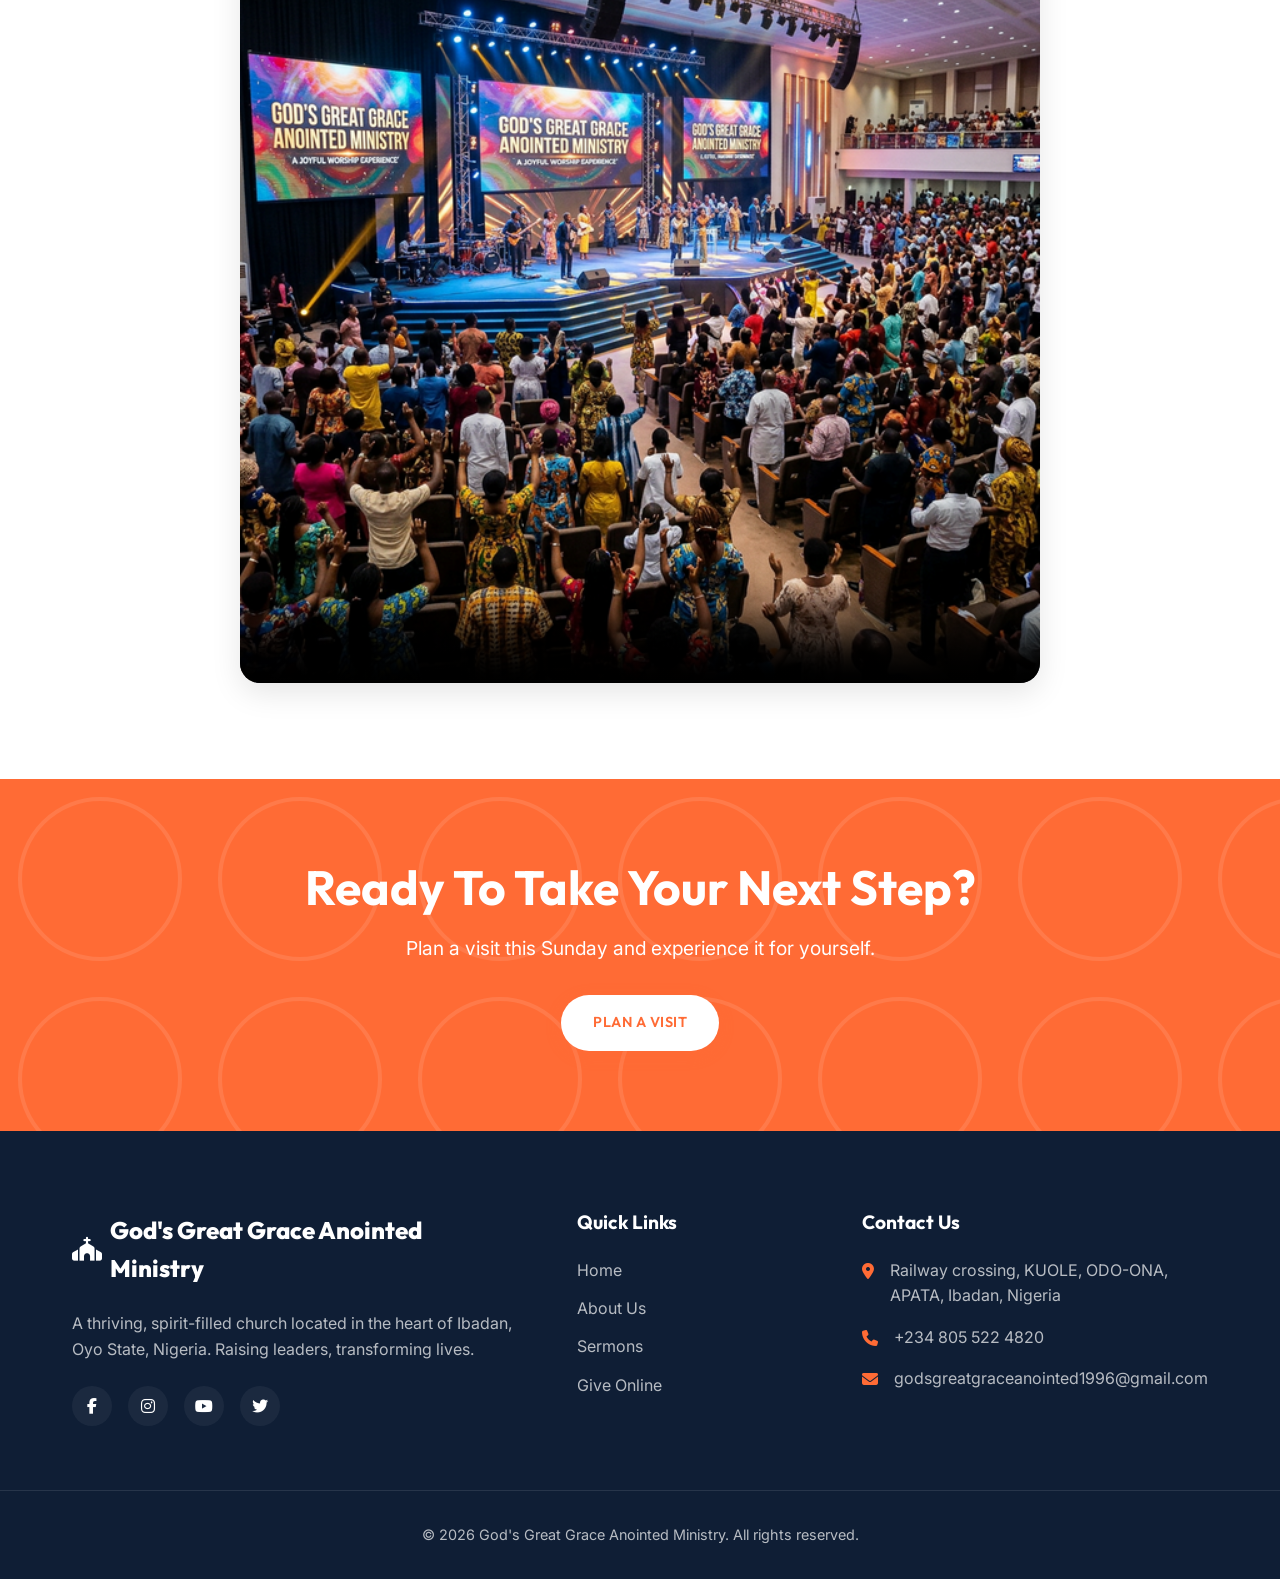
==== commit f184de3a: "updates" ====
--- a/index.html
+++ b/index.html
@@ -4,6 +4,8 @@
     <meta charset="UTF-8">
     <meta name="viewport" content="width=device-width, initial-scale=1.0">
     <title>God's Great Grace Anointed Ministry</title>
+    <!-- Favicon -->
+    <link rel="icon" type="image/png" href="assets/logo.png">
     <!-- Google Fonts -->
     <link rel="preconnect" href="https://fonts.googleapis.com">
     <link rel="preconnect" href="https://fonts.gstatic.com" crossorigin>
@@ -18,7 +20,7 @@
     <nav class="navbar" id="navbar">
         <div class="nav-container">
             <a href="#" class="logo">
-                <i class="fa-solid fa-church"></i>
+                <img src="assets/logo.jpg" alt="GGGAM Logo" style="height: 40px; width: auto; object-fit: contain;">
                 3GAM
             </a>
             <div class="menu-icon" id="menu-icon">
@@ -29,6 +31,7 @@
                 <li><a href="#about">About</a></li>
                 <li><a href="#ministries">Ministries</a></li>
                 <li><a href="#events">Events</a></li>
+                <li><a href="#prayer">Weekly Prayer</a></li>
                 <li><a href="#contact" class="btn-primary">Visit Us</a></li>
             </ul>
         </div>
@@ -61,8 +64,8 @@
                 </div>
                 <div class="about-text slide-in-right">
                     <h2 class="section-title">A Message From<br>Our Lead Pastor</h2>
-                    <p>We are so thrilled that you are here. At God's Great Grace Anointed Ministry, we believe that God has a unique purpose for your life. Our mission is to help you discover that purpose, grow in your faith, and make a kingdom impact in Nigeria and beyond.</p>
-                    <p>Whether you've been a Christian for years or you're just exploring faith, there's always a place for you here. Come exactly as you are.</p>
+                    <p><strong>GGGAM</strong> is an Apostolic church known for her motto: <em>HEALING BY FAITH.</em></p>
+                    <p>The church is established on Apostolic doctrine with a mandate to reconcile men to God through our Lord Jesus Christ. We rely on God's Great Grace where Christ is glorified alone!!</p>
                     <div class="features-list">
                         <div class="feature-item">
                             <i class="fa-solid fa-check-circle"></i> Vibrant Worship
@@ -83,29 +86,209 @@
     <!-- Service Times / Join Us -->
     <section class="services section" id="events">
         <div class="container text-center">
-            <h2 class="section-title fade-in-up">Join Us This Week</h2>
-            <p class="section-subtitle fade-in-up">We gather to worship, learn, and grow together. Find a service that works for you.</p>
-            
+            <h2 class="section-title fade-in-up">Our Programs</h2>
+            <p class="section-subtitle fade-in-up">Join us as we gather to worship, learn, seek God's face, and grow together.</p>
+            
+            <h3 class="program-category fade-in-up" style="color: var(--accent-color); margin: 3rem 0 1.5rem; text-transform: uppercase; letter-spacing: 2px; font-size: 1.5rem; border-bottom: 2px solid rgba(255,255,255,0.1); padding-bottom: 0.5rem; display: inline-block;">Weekly Programs</h3>
             <div class="services-grid">
                 <div class="service-card glass fade-in-up delay-1">
                     <div class="service-icon"><i class="fa-solid fa-sun"></i></div>
-                    <h3>Sunday Celebration</h3>
-                    <p class="time">9:00 AM & 11:30 AM</p>
-                    <p class="desc">A powerful time of praise, worship, and an encouraging message.</p>
+                    <h3>Sunday Worship</h3>
+                    <p class="time">Sundays • 8:00 AM - 11:30 AM</p>
+                    <p class="desc">A powerful time of praise, worship, and an encouraging message in His presence.</p>
                 </div>
                 <div class="service-card glass fade-in-up delay-2">
+                    <div class="service-icon"><i class="fa-solid fa-cloud-sun"></i></div>
+                    <h3>Good Morning Jesus</h3>
+                    <p class="time">Mondays • 6:00 AM - 7:00 AM</p>
+                    <p class="desc">Start your week right by seeking God first thing in the morning.</p>
+                </div>
+                <div class="service-card glass fade-in-up delay-3">
                     <div class="service-icon"><i class="fa-solid fa-book-open"></i></div>
-                    <h3>Midweek Bible Study</h3>
-                    <p class="time">Wednesdays • 6:00 PM</p>
-                    <p class="desc">Dive deeply into the Word of God in a supportive community setting.</p>
+                    <h3>Bible Study</h3>
+                    <p class="time">Tuesdays • 5:00 PM - 7:00 PM</p>
+                    <p class="desc">Dive deep into the Word of God on the foundation of Apostolic doctrine.</p>
+                </div>
+                <div class="service-card glass fade-in-up delay-1">
+                    <div class="service-icon"><i class="fa-solid fa-hands-praying"></i></div>
+                    <h3>Prayer Meeting</h3>
+                    <p class="time">Thursdays • 5:00 PM - 7:00 PM</p>
+                    <p class="desc">A dedicated time to seek God's face and pray for breakthroughs.</p>
+                </div>
+            </div>
+
+            <h3 class="program-category fade-in-up" style="color: var(--accent-color); margin: 4rem 0 1.5rem; text-transform: uppercase; letter-spacing: 2px; font-size: 1.5rem; border-bottom: 2px solid rgba(255,255,255,0.1); padding-bottom: 0.5rem; display: inline-block;">Monthly Special Prayers</h3>
+            <div class="services-grid" style="grid-template-columns: repeat(auto-fit, minmax(300px, 1fr));">
+                <div class="service-card glass fade-in-up delay-1">
+                    <div class="service-icon"><i class="fa-regular fa-clock"></i></div>
+                    <h3>3 Hours With God</h3>
+                    <p class="time">First 3 Days of every Quarter</p>
+                    <p class="time">9:00 AM - 12:00 PM</p>
+                </div>
+                <div class="service-card glass fade-in-up delay-2">
+                    <div class="service-icon"><i class="fa-solid fa-bolt"></i></div>
+                    <h3>Lord Intervene In My Matter</h3>
+                    <p class="time">Last Wed, Thu & Fri of the Month</p>
+                    <p class="time">12:00 AM - 5:00 AM</p>
                 </div>
                 <div class="service-card glass fade-in-up delay-3">
-                    <div class="service-icon"><i class="fa-solid fa-hands-praying"></i></div>
-                    <h3>Friday Prayer</h3>
-                    <p class="time">Fridays • 5:00 PM</p>
-                    <p class="desc">A dedicated hour to seek God's face and pray for breakthroughs.</p>
-                </div>
-            </div>
+                    <div class="service-icon"><i class="fa-solid fa-users"></i></div>
+                    <h3>Workers Vigil</h3>
+                    <p class="time">3rd Friday of the Month</p>
+                    <p class="time">12:00 AM - 5:00 AM</p>
+                </div>
+            </div>
+
+            <h3 class="program-category fade-in-up" style="color: var(--accent-color); margin: 4rem 0 1.5rem; text-transform: uppercase; letter-spacing: 2px; font-size: 1.5rem; border-bottom: 2px solid rgba(255,255,255,0.1); padding-bottom: 0.5rem; display: inline-block;">Yearly Programs</h3>
+            <div class="services-grid" style="grid-template-columns: repeat(auto-fit, minmax(300px, 1fr)); justify-content: center;">
+                <div class="service-card glass fade-in-up delay-1">
+                    <div class="service-icon"><i class="fa-solid fa-fire"></i></div>
+                    <h3>Youth Retreat</h3>
+                    <p class="time">24th - 26th December</p>
+                    <p class="desc">A powerful time of consecration and spiritual renewal for the youth.</p>
+                </div>
+                <div class="service-card glass fade-in-up delay-2">
+                    <div class="service-icon"><i class="fa-solid fa-cake-candles"></i></div>
+                    <h3>Church Anniversary</h3>
+                    <p class="time">Every November</p>
+                    <p class="desc">Celebrating God's Great Grace over the ministry throughout the years.</p>
+                </div>
+            </div>
+
+        </div>
+    </section>
+
+    <!-- Tenet of Faith Section -->
+    <section class="tenets section" id="beliefs" style="background-color: var(--bg-light);">
+        <div class="container">
+            <div class="text-center" style="margin-bottom: 4rem;">
+                <h2 class="section-title fade-in-up">Our Tenets of Faith</h2>
+                <p class="section-subtitle fade-in-up" style="max-width: 800px;">( <strong>AWON EKO TI A GBAGBO</strong> )<br>The foundational beliefs of God's Great Grace Anointed Ministry.</p>
+            </div>
+            
+            <div class="tenets-grid fade-in-up delay-1" style="display: grid; grid-template-columns: repeat(auto-fill, minmax(300px, 1fr)); gap: 1.5rem;">
+                <div class="tenet-item" style="background: var(--bg-white); padding: 1.5rem; border-radius: 12px; box-shadow: 0 4px 15px rgba(0,0,0,0.05); border-left: 4px solid var(--primary-color);">
+                    <h4 style="color: var(--secondary-color); margin-bottom: 0.5rem; font-size: 1.1rem;">1. Sovereignty of God</h4>
+                    <p style="font-size: 0.9rem; color: var(--text-light); margin-bottom: 0.5rem;">Ijoba Olorun</p>
+                    <span style="font-size: 0.8rem; font-weight: 600; color: var(--primary-color);">Psalms 115:3</span>
+                </div>
+                <div class="tenet-item" style="background: var(--bg-white); padding: 1.5rem; border-radius: 12px; box-shadow: 0 4px 15px rgba(0,0,0,0.05); border-left: 4px solid var(--primary-color);">
+                    <h4 style="color: var(--secondary-color); margin-bottom: 0.5rem; font-size: 1.1rem;">2. God's Great Grace over believers</h4>
+                    <p style="font-size: 0.9rem; color: var(--text-light); margin-bottom: 0.5rem;">Ore-ofe olorun ti o poju lori igbe aye awon onigbagbo</p>
+                    <span style="font-size: 0.8rem; font-weight: 600; color: var(--primary-color);">Acts 4:33, Romans 5:20</span>
+                </div>
+                <div class="tenet-item" style="background: var(--bg-white); padding: 1.5rem; border-radius: 12px; box-shadow: 0 4px 15px rgba(0,0,0,0.05); border-left: 4px solid var(--primary-color);">
+                    <h4 style="color: var(--secondary-color); margin-bottom: 0.5rem; font-size: 1.1rem;">3. Scripture alone</h4>
+                    <p style="font-size: 0.9rem; color: var(--text-light); margin-bottom: 0.5rem;">Iwe mimo nikan: iyege Oro olorun fun eda enia</p>
+                    <span style="font-size: 0.8rem; font-weight: 600; color: var(--primary-color);">2 Timothy 3:16-17</span>
+                </div>
+                <div class="tenet-item" style="background: var(--bg-white); padding: 1.5rem; border-radius: 12px; box-shadow: 0 4px 15px rgba(0,0,0,0.05); border-left: 4px solid var(--primary-color);">
+                    <h4 style="color: var(--secondary-color); margin-bottom: 0.5rem; font-size: 1.1rem;">4. One true God: doctrine of Trinity</h4>
+                    <p style="font-size: 0.9rem; color: var(--text-light); margin-bottom: 0.5rem;">Olorun kansoso: Eko meta lokan</p>
+                    <span style="font-size: 0.8rem; font-weight: 600; color: var(--primary-color);">Deut. 4:39, Mark 12:29</span>
+                </div>
+                <div class="tenet-item" style="background: var(--bg-white); padding: 1.5rem; border-radius: 12px; box-shadow: 0 4px 15px rgba(0,0,0,0.05); border-left: 4px solid var(--primary-color);">
+                    <h4 style="color: var(--secondary-color); margin-bottom: 0.5rem; font-size: 1.1rem;">5. Fallen nature and depravity of man</h4>
+                    <p style="font-size: 0.9rem; color: var(--text-light); margin-bottom: 0.5rem;">Isubu eniyan</p>
+                    <span style="font-size: 0.8rem; font-weight: 600; color: var(--primary-color);">Romans 3:10-12, Ephesians 2:1</span>
+                </div>
+                <div class="tenet-item" style="background: var(--bg-white); padding: 1.5rem; border-radius: 12px; box-shadow: 0 4px 15px rgba(0,0,0,0.05); border-left: 4px solid var(--primary-color);">
+                    <h4 style="color: var(--secondary-color); margin-bottom: 0.5rem; font-size: 1.1rem;">6. Deity of Christ</h4>
+                    <p style="font-size: 0.9rem; color: var(--text-light); margin-bottom: 0.5rem;">Iwa olorun Jesu Kristi Oluwa wa</p>
+                    <span style="font-size: 0.8rem; font-weight: 600; color: var(--primary-color);">Matthew 1:21, Philippians 2:11</span>
+                </div>
+                <div class="tenet-item" style="background: var(--bg-white); padding: 1.5rem; border-radius: 12px; box-shadow: 0 4px 15px rgba(0,0,0,0.05); border-left: 4px solid var(--primary-color);">
+                    <h4 style="color: var(--secondary-color); margin-bottom: 0.5rem; font-size: 1.1rem;">7. Salvation through Jesus Christ</h4>
+                    <p style="font-size: 0.9rem; color: var(--text-light); margin-bottom: 0.5rem;">Igbala eniyan nipa igbagbo ninu Jesu</p>
+                    <span style="font-size: 0.8rem; font-weight: 600; color: var(--primary-color);">Acts 4:10-12, Romans 3:23</span>
+                </div>
+                <div class="tenet-item" style="background: var(--bg-white); padding: 1.5rem; border-radius: 12px; box-shadow: 0 4px 15px rgba(0,0,0,0.05); border-left: 4px solid var(--primary-color);">
+                    <h4 style="color: var(--secondary-color); margin-bottom: 0.5rem; font-size: 1.1rem;">8. Water baptism</h4>
+                    <p style="font-size: 0.9rem; color: var(--text-light); margin-bottom: 0.5rem;">Iribomi ti Omi</p>
+                    <span style="font-size: 0.8rem; font-weight: 600; color: var(--primary-color);">Matthew 28:19, Acts 2:38</span>
+                </div>
+                <div class="tenet-item" style="background: var(--bg-white); padding: 1.5rem; border-radius: 12px; box-shadow: 0 4px 15px rgba(0,0,0,0.05); border-left: 4px solid var(--primary-color);">
+                    <h4 style="color: var(--secondary-color); margin-bottom: 0.5rem; font-size: 1.1rem;">9. Baptism in the Holy Spirit & Gifts</h4>
+                    <p style="font-size: 0.9rem; color: var(--text-light); margin-bottom: 0.5rem;">Iribomi ti Emi mimo ati awon ebun re</p>
+                    <span style="font-size: 0.8rem; font-weight: 600; color: var(--primary-color);">Acts 1:8, 1 Corinthians 12</span>
+                </div>
+                <div class="tenet-item" style="background: var(--bg-white); padding: 1.5rem; border-radius: 12px; box-shadow: 0 4px 15px rgba(0,0,0,0.05); border-left: 4px solid var(--primary-color);">
+                    <h4 style="color: var(--secondary-color); margin-bottom: 0.5rem; font-size: 1.1rem;">10. Sacrament: Holy communion</h4>
+                    <p style="font-size: 0.9rem; color: var(--text-light); margin-bottom: 0.5rem;">Jije ounje ale oluwa</p>
+                    <span style="font-size: 0.8rem; font-weight: 600; color: var(--primary-color);">Luke 22:17-20, 1 Cor 11:23-30</span>
+                </div>
+                <div class="tenet-item" style="background: var(--bg-white); padding: 1.5rem; border-radius: 12px; box-shadow: 0 4px 15px rgba(0,0,0,0.05); border-left: 4px solid var(--primary-color);">
+                    <h4 style="color: var(--secondary-color); margin-bottom: 0.5rem; font-size: 1.1rem;">11. Continuous sanctification</h4>
+                    <p style="font-size: 0.9rem; color: var(--text-light); margin-bottom: 0.5rem;">Isodimimo gegebi iriri ti o han</p>
+                    <span style="font-size: 0.8rem; font-weight: 600; color: var(--primary-color);">2 Cor 7:1, 1 Peter 1:14-16</span>
+                </div>
+                <div class="tenet-item" style="background: var(--bg-white); padding: 1.5rem; border-radius: 12px; box-shadow: 0 4px 15px rgba(0,0,0,0.05); border-left: 4px solid var(--primary-color);">
+                    <h4 style="color: var(--secondary-color); margin-bottom: 0.5rem; font-size: 1.1rem;">12. One universal Body of Believers</h4>
+                    <p style="font-size: 0.9rem; color: var(--text-light); margin-bottom: 0.5rem;">Ara Kan ti egbe awon onigbagbo</p>
+                    <span style="font-size: 0.8rem; font-weight: 600; color: var(--primary-color);">Ephesians 2:13-22</span>
+                </div>
+                <div class="tenet-item" style="background: var(--bg-white); padding: 1.5rem; border-radius: 12px; box-shadow: 0 4px 15px rgba(0,0,0,0.05); border-left: 4px solid var(--primary-color);">
+                    <h4 style="color: var(--secondary-color); margin-bottom: 0.5rem; font-size: 1.1rem;">13. Divine healing and Deliverance</h4>
+                    <p style="font-size: 0.9rem; color: var(--text-light); margin-bottom: 0.5rem;">Iwosan lati odo olorun ati itusile</p>
+                    <span style="font-size: 0.8rem; font-weight: 600; color: var(--primary-color);">James 5:14-16, Acts 10:38</span>
+                </div>
+                <div class="tenet-item" style="background: var(--bg-white); padding: 1.5rem; border-radius: 12px; box-shadow: 0 4px 15px rgba(0,0,0,0.05); border-left: 4px solid var(--primary-color);">
+                    <h4 style="color: var(--secondary-color); margin-bottom: 0.5rem; font-size: 1.1rem;">14. Fasting and Prayer</h4>
+                    <p style="font-size: 0.9rem; color: var(--text-light); margin-bottom: 0.5rem;">Awe ati Adura</p>
+                    <span style="font-size: 0.8rem; font-weight: 600; color: var(--primary-color);">Matthew 17:21, 1 Cor 7:5</span>
+                </div>
+                <div class="tenet-item" style="background: var(--bg-white); padding: 1.5rem; border-radius: 12px; box-shadow: 0 4px 15px rgba(0,0,0,0.05); border-left: 4px solid var(--primary-color);">
+                    <h4 style="color: var(--secondary-color); margin-bottom: 0.5rem; font-size: 1.1rem;">15. Evangelism</h4>
+                    <p style="font-size: 0.9rem; color: var(--text-light); margin-bottom: 0.5rem;">Ijere-Okan</p>
+                    <span style="font-size: 0.8rem; font-weight: 600; color: var(--primary-color);">Matthew 28:19-20, Acts 1:8</span>
+                </div>
+                <div class="tenet-item" style="background: var(--bg-white); padding: 1.5rem; border-radius: 12px; box-shadow: 0 4px 15px rgba(0,0,0,0.05); border-left: 4px solid var(--primary-color);">
+                    <h4 style="color: var(--secondary-color); margin-bottom: 0.5rem; font-size: 1.1rem;">16. Covenant theology</h4>
+                    <p style="font-size: 0.9rem; color: var(--text-light); margin-bottom: 0.5rem;">Eko majemu ti olorun</p>
+                    <span style="font-size: 0.8rem; font-weight: 600; color: var(--primary-color);">Genesis 17:7, Hebrews 8:10</span>
+                </div>
+                <div class="tenet-item" style="background: var(--bg-white); padding: 1.5rem; border-radius: 12px; box-shadow: 0 4px 15px rgba(0,0,0,0.05); border-left: 4px solid var(--primary-color);">
+                    <h4 style="color: var(--secondary-color); margin-bottom: 0.5rem; font-size: 1.1rem;">17. Church Governance</h4>
+                    <p style="font-size: 0.9rem; color: var(--text-light); margin-bottom: 0.5rem;">Isakoso ijo olorun</p>
+                    <span style="font-size: 0.8rem; font-weight: 600; color: var(--primary-color);">Acts 14:23, Titus 1:5</span>
+                </div>
+                <div class="tenet-item" style="background: var(--bg-white); padding: 1.5rem; border-radius: 12px; box-shadow: 0 4px 15px rgba(0,0,0,0.05); border-left: 4px solid var(--primary-color);">
+                    <h4 style="color: var(--secondary-color); margin-bottom: 0.5rem; font-size: 1.1rem;">18. Giving as Christ's command</h4>
+                    <p style="font-size: 0.9rem; color: var(--text-light); margin-bottom: 0.5rem;">Ififuni gegebi ase Kristi</p>
+                    <span style="font-size: 0.8rem; font-weight: 600; color: var(--primary-color);">Luke 6:38, Acts 20:35</span>
+                </div>
+                <div class="tenet-item" style="background: var(--bg-white); padding: 1.5rem; border-radius: 12px; box-shadow: 0 4px 15px rgba(0,0,0,0.05); border-left: 4px solid var(--primary-color);">
+                    <h4 style="color: var(--secondary-color); margin-bottom: 0.5rem; font-size: 1.1rem;">19. Rapture of the saints</h4>
+                    <p style="font-size: 0.9rem; color: var(--text-light); margin-bottom: 0.5rem;">Igbasoke awon ayanfe</p>
+                    <span style="font-size: 0.8rem; font-weight: 600; color: var(--primary-color);">John 14:1-3, 1 Thess 4:13-18</span>
+                </div>
+                <div class="tenet-item" style="background: var(--bg-white); padding: 1.5rem; border-radius: 12px; box-shadow: 0 4px 15px rgba(0,0,0,0.05); border-left: 4px solid var(--primary-color);">
+                    <h4 style="color: var(--secondary-color); margin-bottom: 0.5rem; font-size: 1.1rem;">20. Millennial reign of Christ</h4>
+                    <p style="font-size: 0.9rem; color: var(--text-light); margin-bottom: 0.5rem;">Ijoba Egberun odun Kristi</p>
+                    <span style="font-size: 0.8rem; font-weight: 600; color: var(--primary-color);">Revelation 20:6</span>
+                </div>
+                <div class="tenet-item" style="background: var(--bg-white); padding: 1.5rem; border-radius: 12px; box-shadow: 0 4px 15px rgba(0,0,0,0.05); border-left: 4px solid var(--primary-color);">
+                    <h4 style="color: var(--secondary-color); margin-bottom: 0.5rem; font-size: 1.1rem;">21. Final judgement</h4>
+                    <p style="font-size: 0.9rem; color: var(--text-light); margin-bottom: 0.5rem;">Idajo ikehin</p>
+                    <span style="font-size: 0.8rem; font-weight: 600; color: var(--primary-color);">Revelation 20:1-15</span>
+                </div>
+                <div class="tenet-item" style="background: var(--bg-white); padding: 1.5rem; border-radius: 12px; box-shadow: 0 4px 15px rgba(0,0,0,0.05); border-left: 4px solid var(--primary-color);">
+                    <h4 style="color: var(--secondary-color); margin-bottom: 0.5rem; font-size: 1.1rem;">22. New heaven and New earth</h4>
+                    <p style="font-size: 0.9rem; color: var(--text-light); margin-bottom: 0.5rem;">Orun titun ati aye titun</p>
+                    <span style="font-size: 0.8rem; font-weight: 600; color: var(--primary-color);">Revelation 21:1</span>
+                </div>
+                <div class="tenet-item" style="background: var(--bg-white); padding: 1.5rem; border-radius: 12px; box-shadow: 0 4px 15px rgba(0,0,0,0.05); border-left: 4px solid var(--primary-color);">
+                    <h4 style="color: var(--secondary-color); margin-bottom: 0.5rem; font-size: 1.1rem;">23. Preservation of saints</h4>
+                    <p style="font-size: 0.9rem; color: var(--text-light); margin-bottom: 0.5rem;">Ifarada ati ipamo awon</p>
+                    <span style="font-size: 0.8rem; font-weight: 600; color: var(--primary-color);">Matthew 24:13, John 10:28-29</span>
+                </div>
+                <div class="tenet-item" style="background: var(--bg-white); padding: 1.5rem; border-radius: 12px; box-shadow: 0 4px 15px rgba(0,0,0,0.05); border-left: 4px solid var(--primary-color);">
+                    <h4 style="color: var(--secondary-color); margin-bottom: 0.5rem; font-size: 1.1rem;">24. Regulative principle of worship</h4>
+                    <p style="font-size: 0.9rem; color: var(--text-light); margin-bottom: 0.5rem;">Ilana fun ijosin</p>
+                    <span style="font-size: 0.8rem; font-weight: 600; color: var(--primary-color);">Deut 12:32, John 4:24</span>
+                </div>
+            </div>
+            
         </div>
     </section>
 
--- a/styles.css
+++ b/styles.css
@@ -24,6 +24,8 @@
 
 html {
     scroll-behavior: smooth;
+    overflow-x: hidden;
+    width: 100%;
 }
 
 body {
@@ -32,6 +34,7 @@
     line-height: 1.6;
     background-color: var(--bg-light);
     overflow-x: hidden;
+    width: 100%;
 }
 
 h1, h2, h3, h4 {
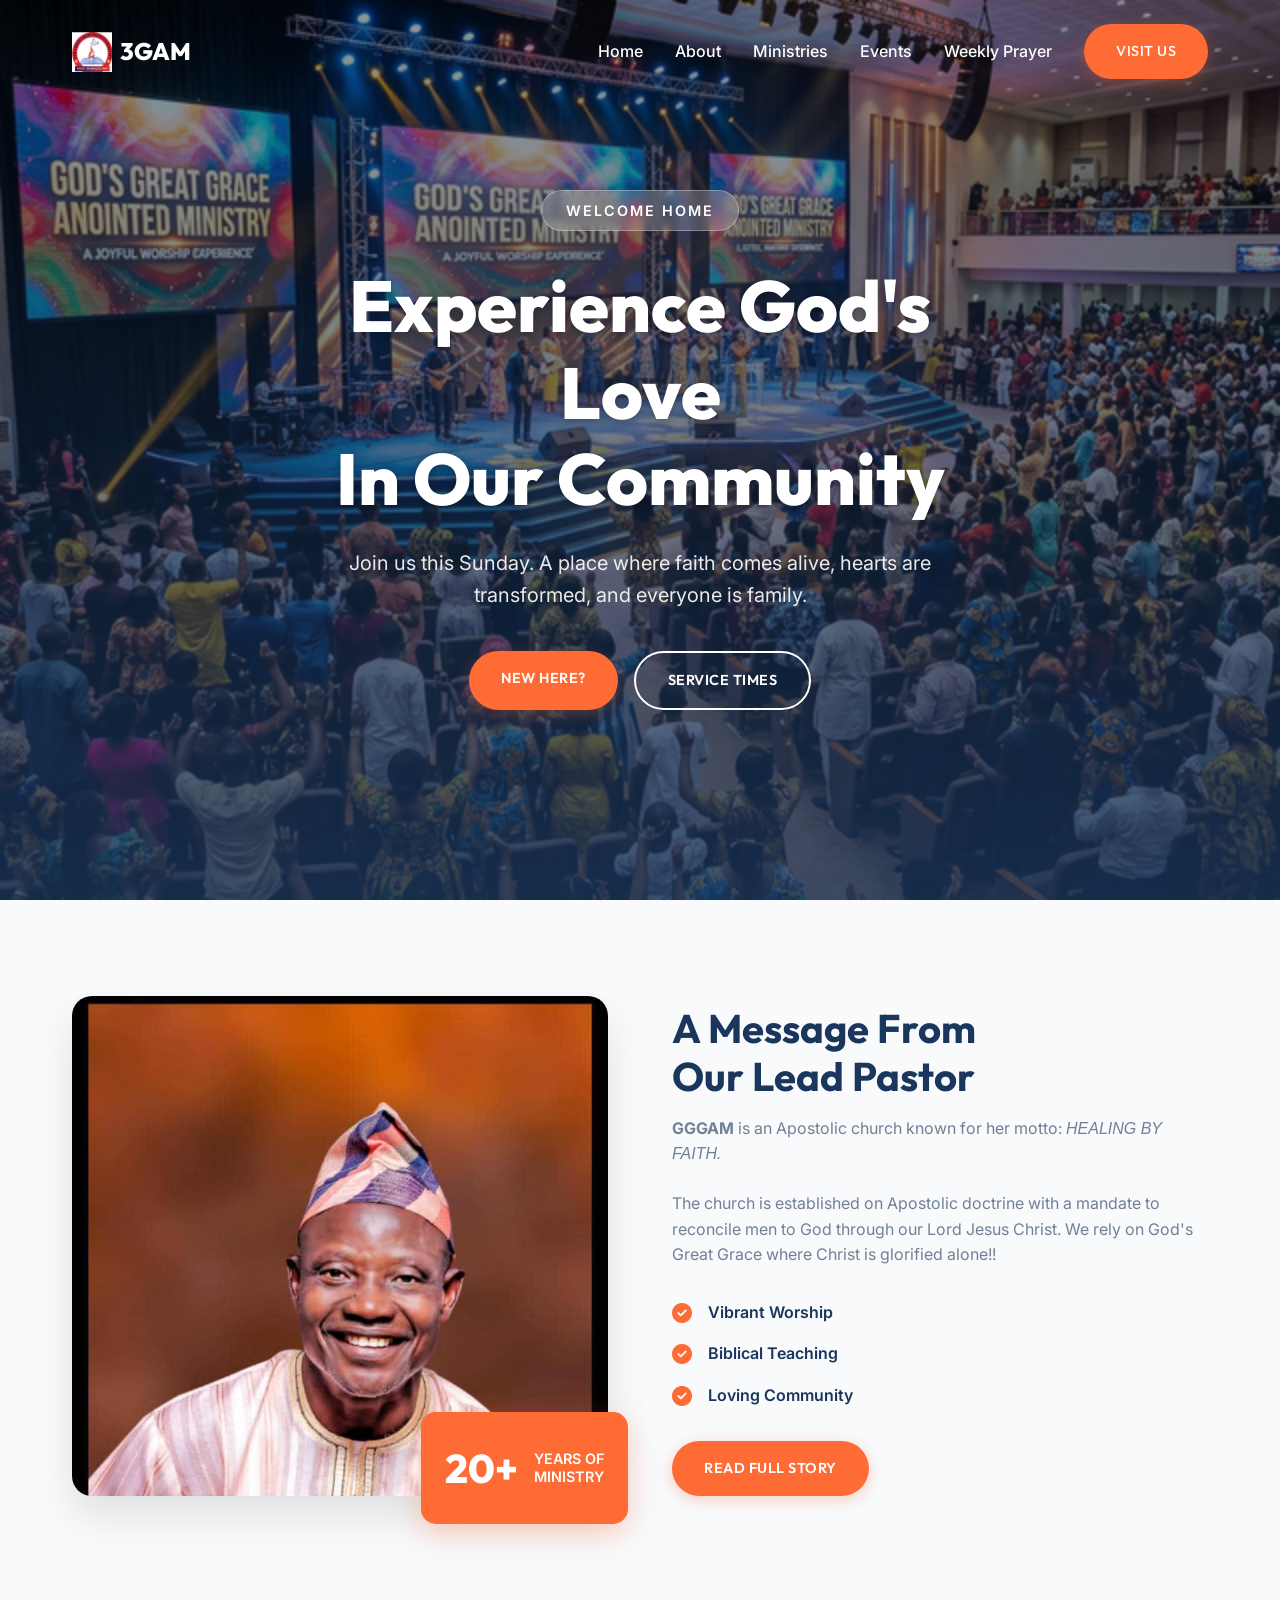
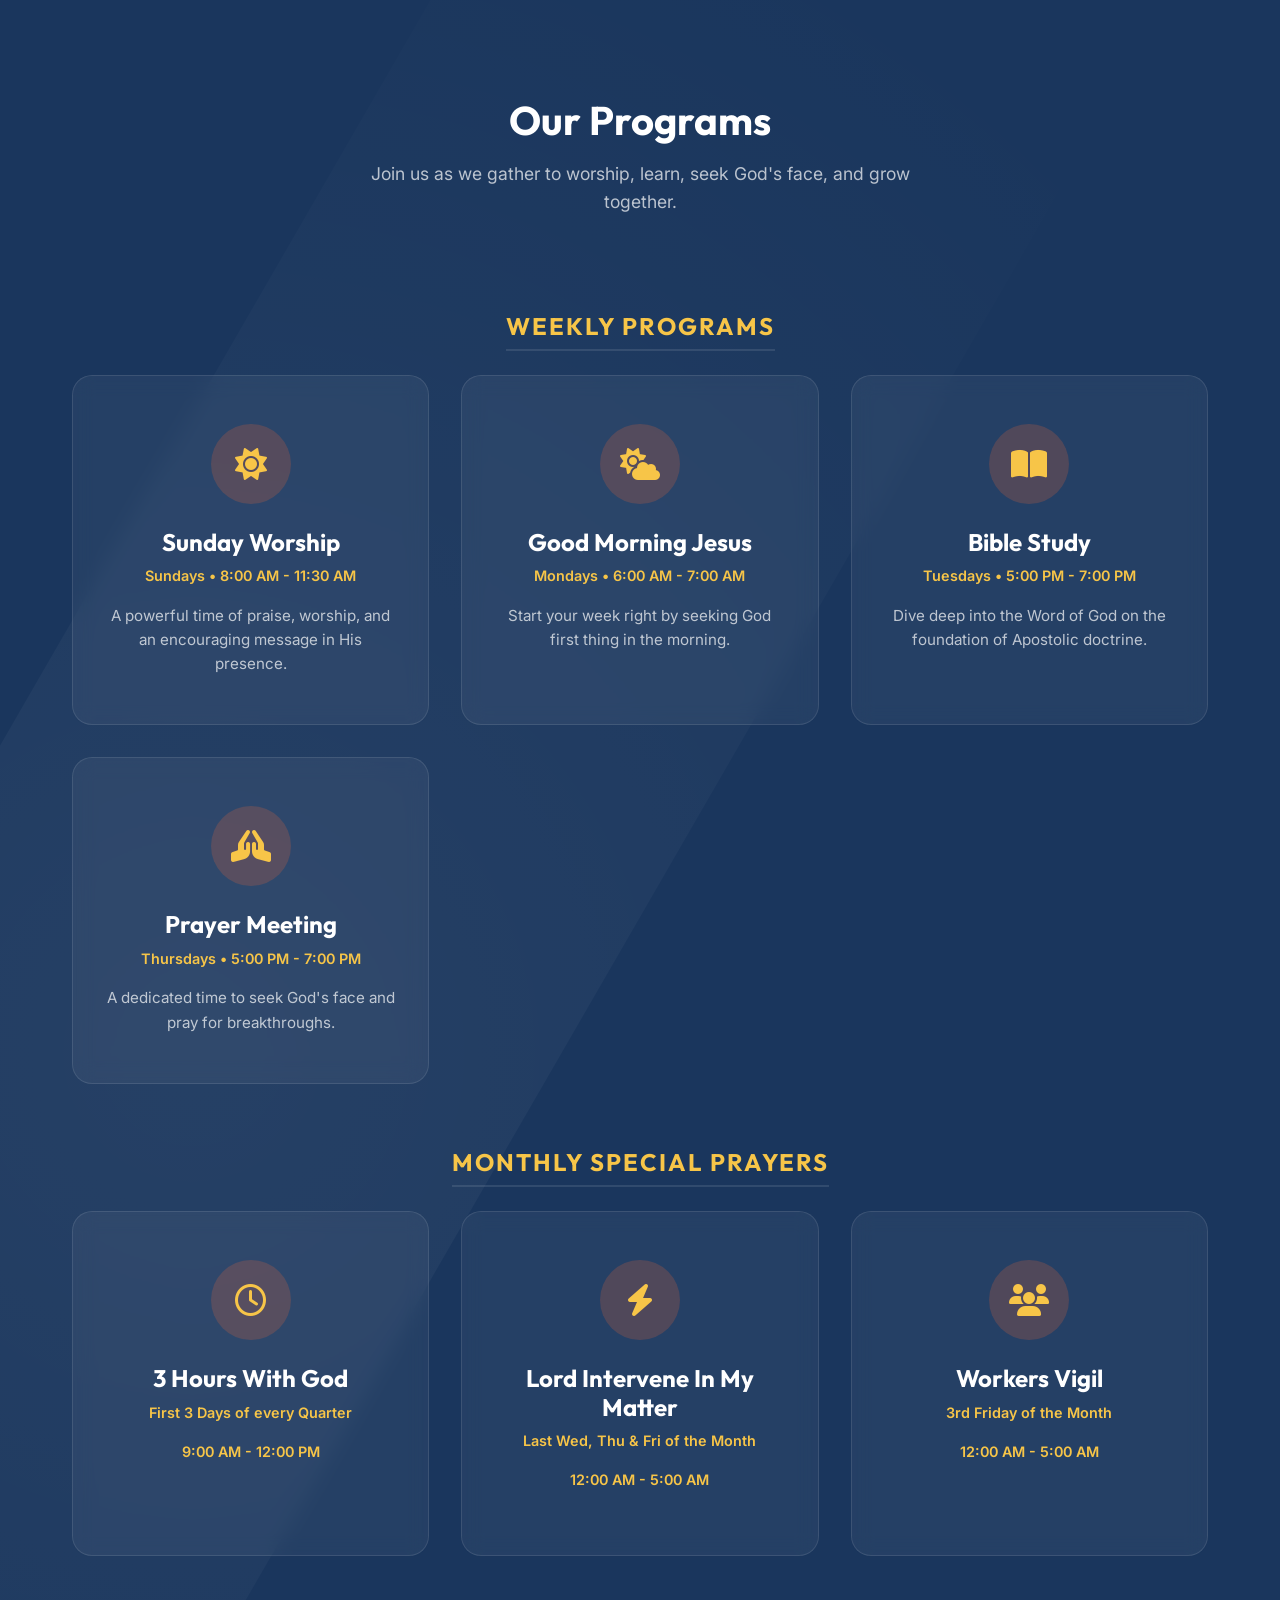
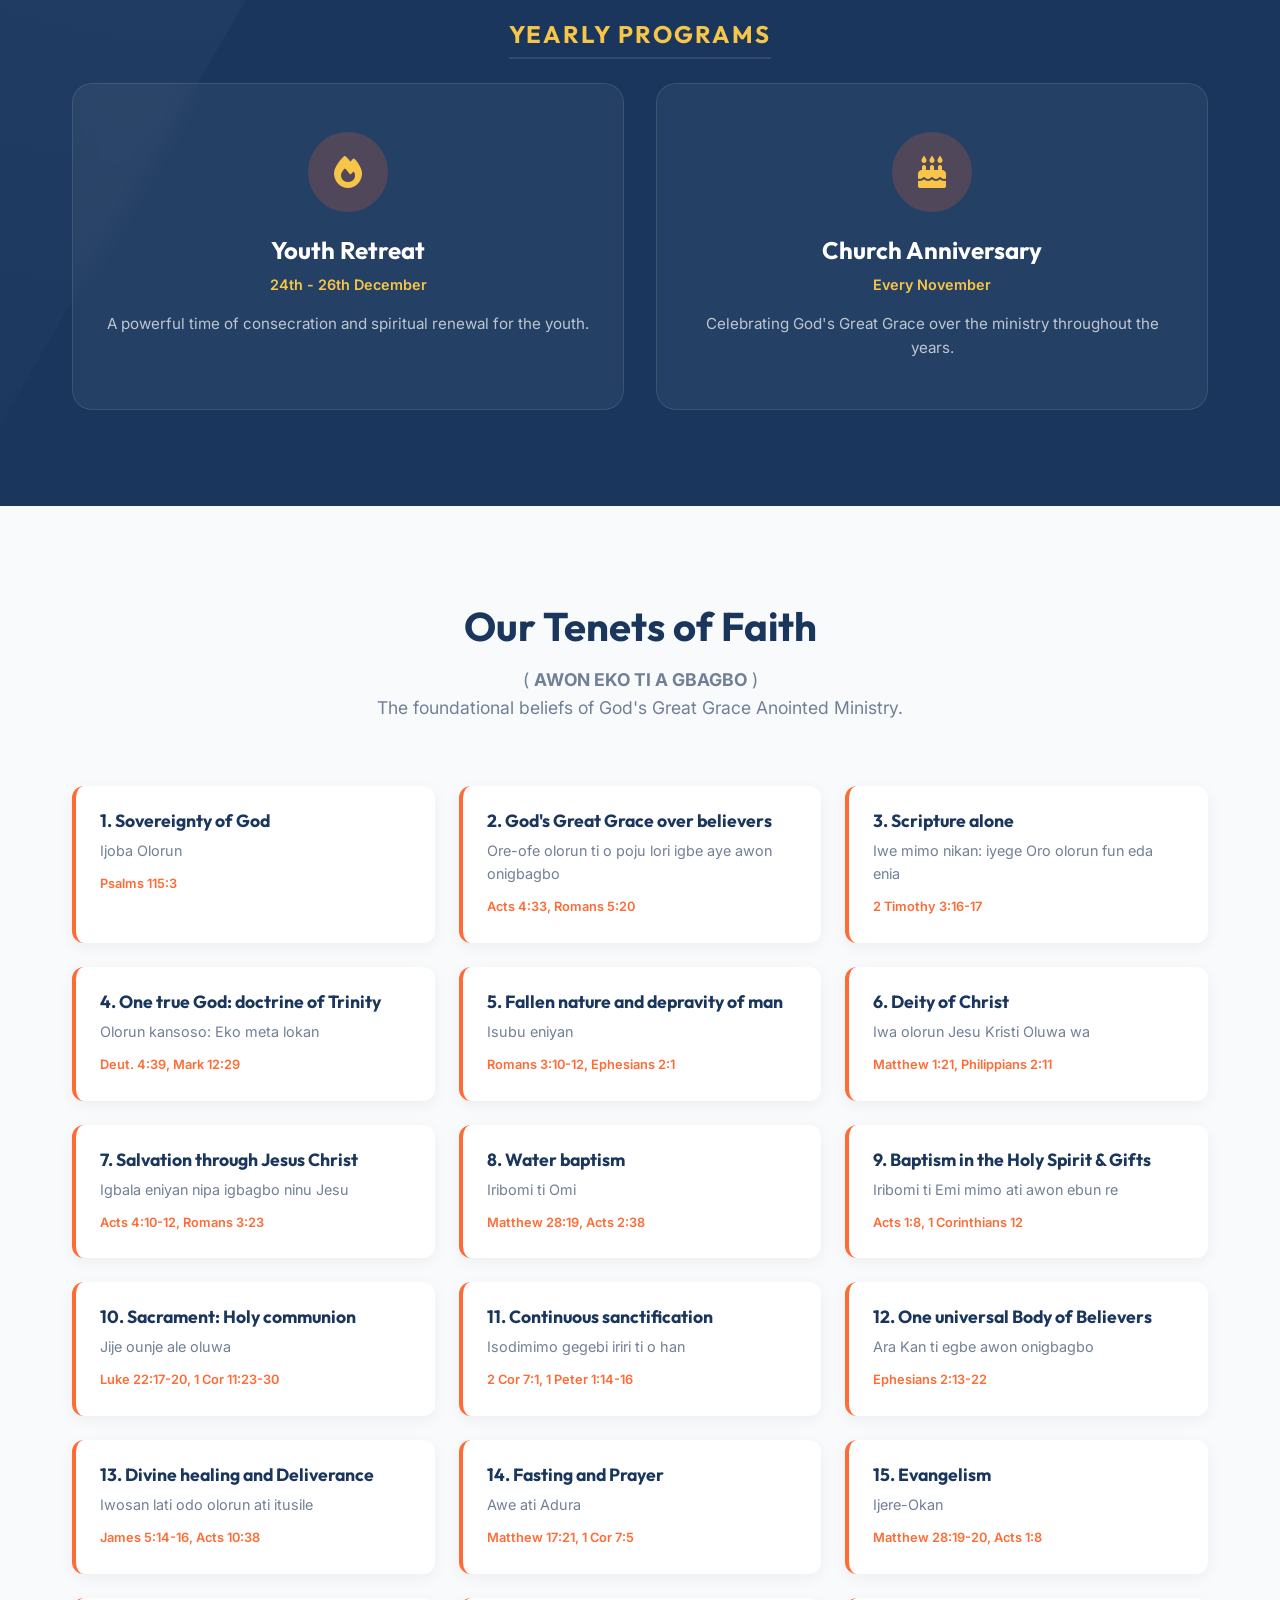
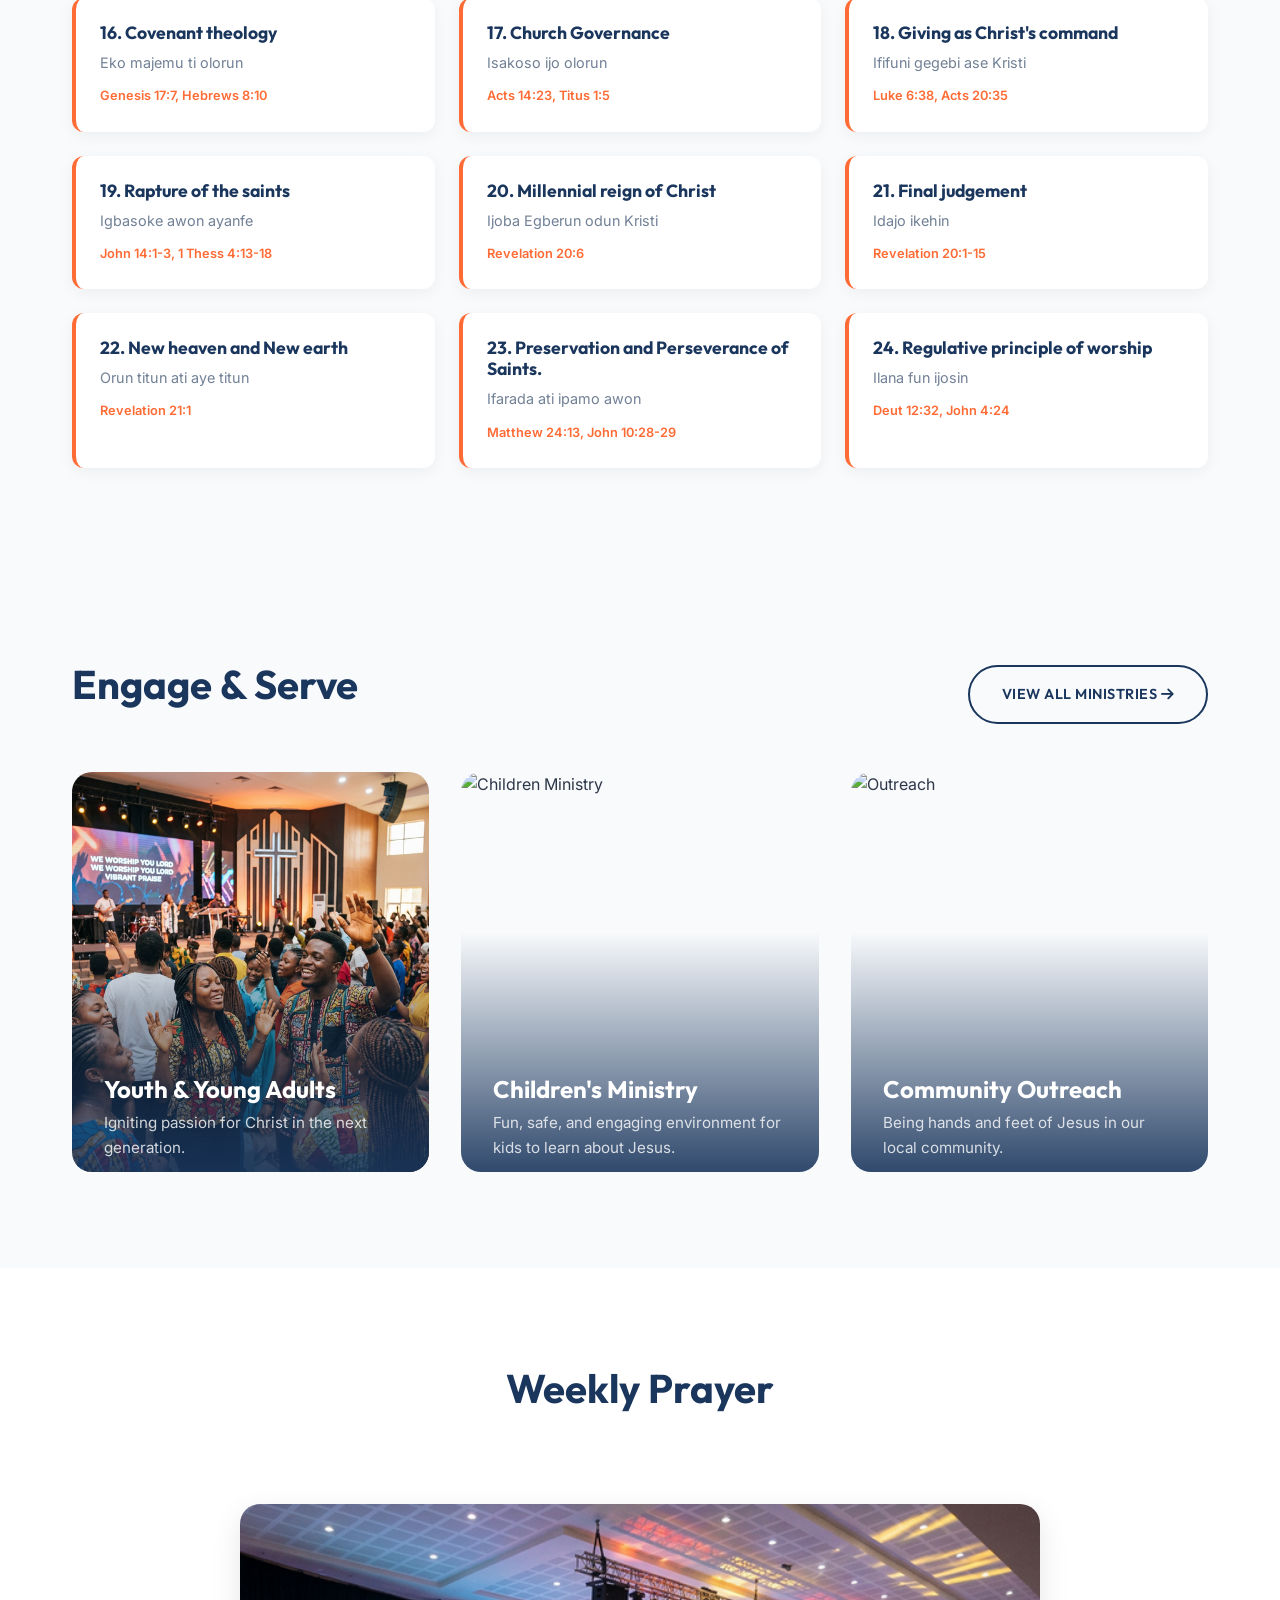
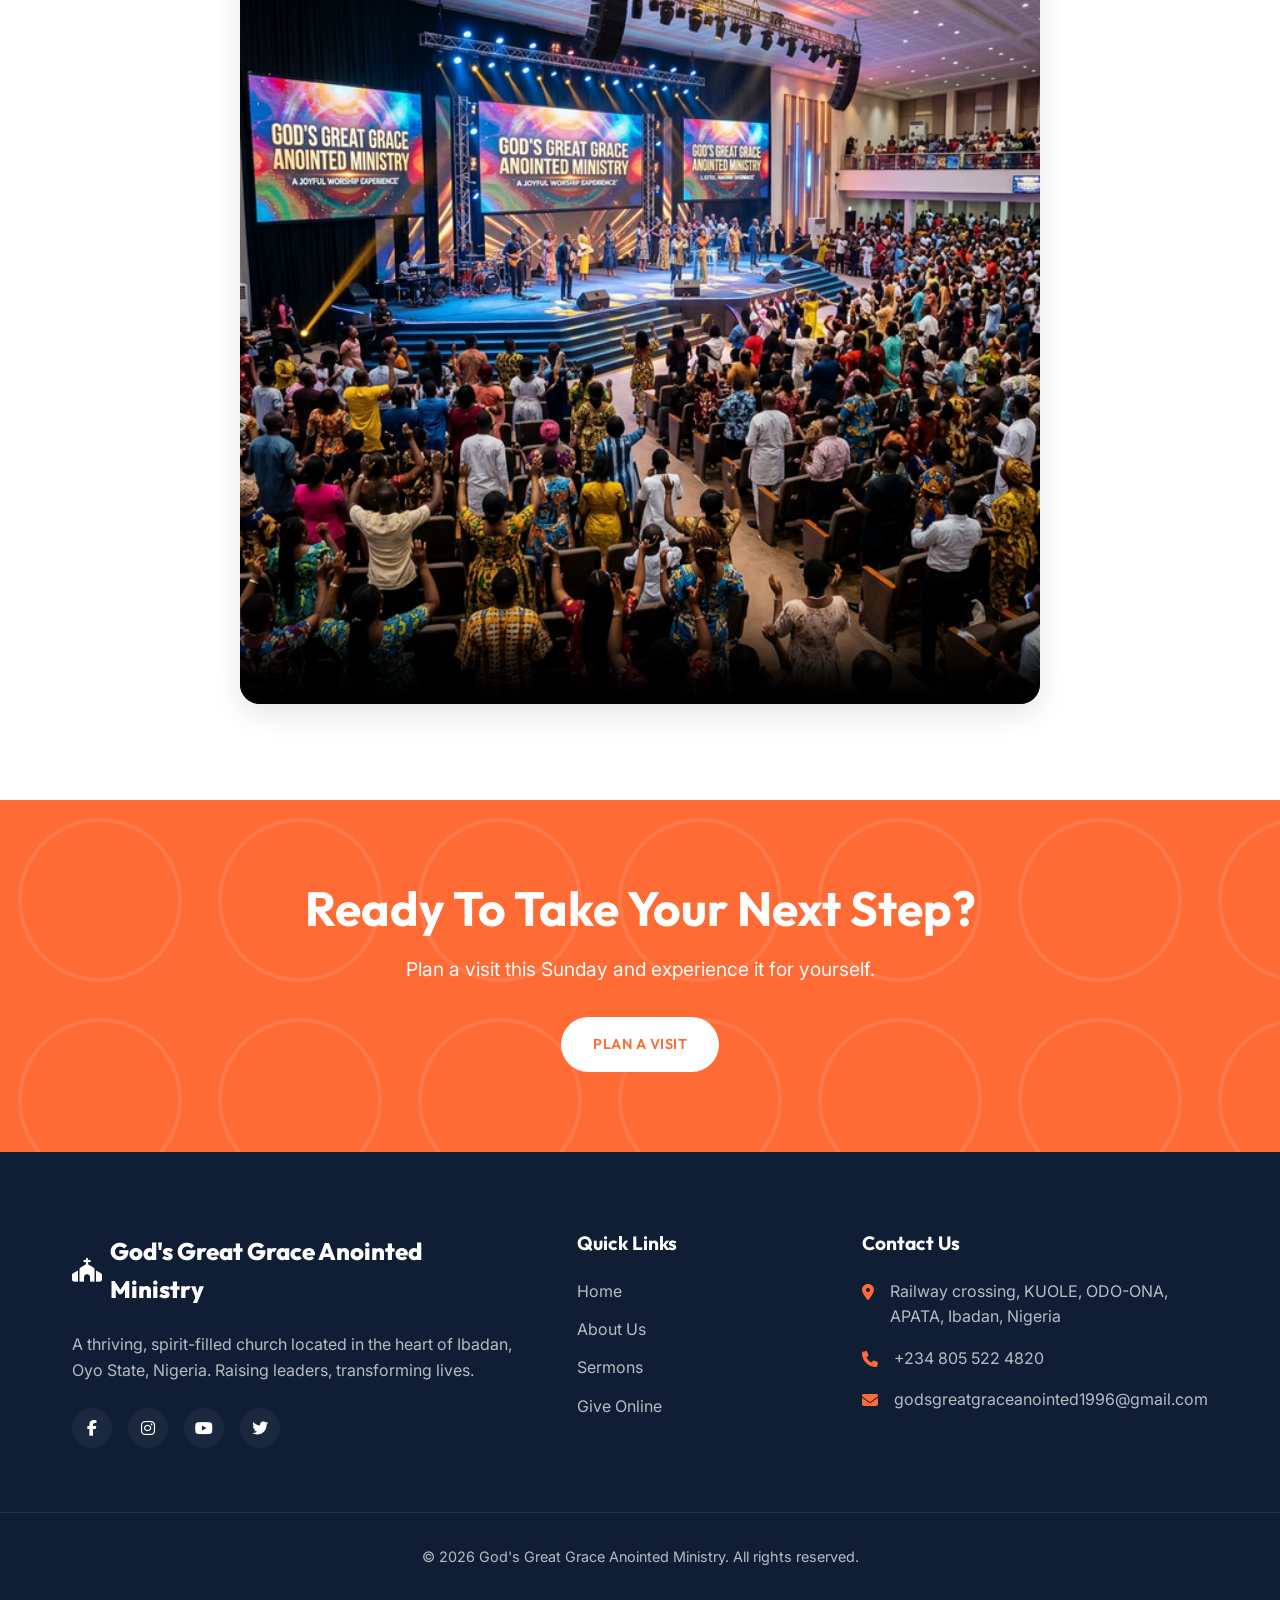
==== commit 7b8b2bec: "up" ====
--- a/index.html
+++ b/index.html
@@ -278,7 +278,7 @@
                     <span style="font-size: 0.8rem; font-weight: 600; color: var(--primary-color);">Revelation 21:1</span>
                 </div>
                 <div class="tenet-item" style="background: var(--bg-white); padding: 1.5rem; border-radius: 12px; box-shadow: 0 4px 15px rgba(0,0,0,0.05); border-left: 4px solid var(--primary-color);">
-                    <h4 style="color: var(--secondary-color); margin-bottom: 0.5rem; font-size: 1.1rem;">23. Preservation of saints</h4>
+                    <h4 style="color: var(--secondary-color); margin-bottom: 0.5rem; font-size: 1.1rem;">23. Preservation and Perseverance of Saints.</h4>
                     <p style="font-size: 0.9rem; color: var(--text-light); margin-bottom: 0.5rem;">Ifarada ati ipamo awon</p>
                     <span style="font-size: 0.8rem; font-weight: 600; color: var(--primary-color);">Matthew 24:13, John 10:28-29</span>
                 </div>
@@ -358,7 +358,7 @@
                     </a>
                     <p>A thriving, spirit-filled church located in the heart of Ibadan, Oyo State, Nigeria. Raising leaders, transforming lives.</p>
                     <div class="social-links">
-                        <a href="#"><i class="fa-brands fa-facebook-f"></i></a>
+                        <a href="https://www.facebook.com/share/1NZq42vUD4/?mibextid=qi2Omg" target="_blank"><i class="fa-brands fa-facebook-f"></i></a>
                         <a href="#"><i class="fa-brands fa-instagram"></i></a>
                         <a href="#"><i class="fa-brands fa-youtube"></i></a>
                         <a href="#"><i class="fa-brands fa-twitter"></i></a>
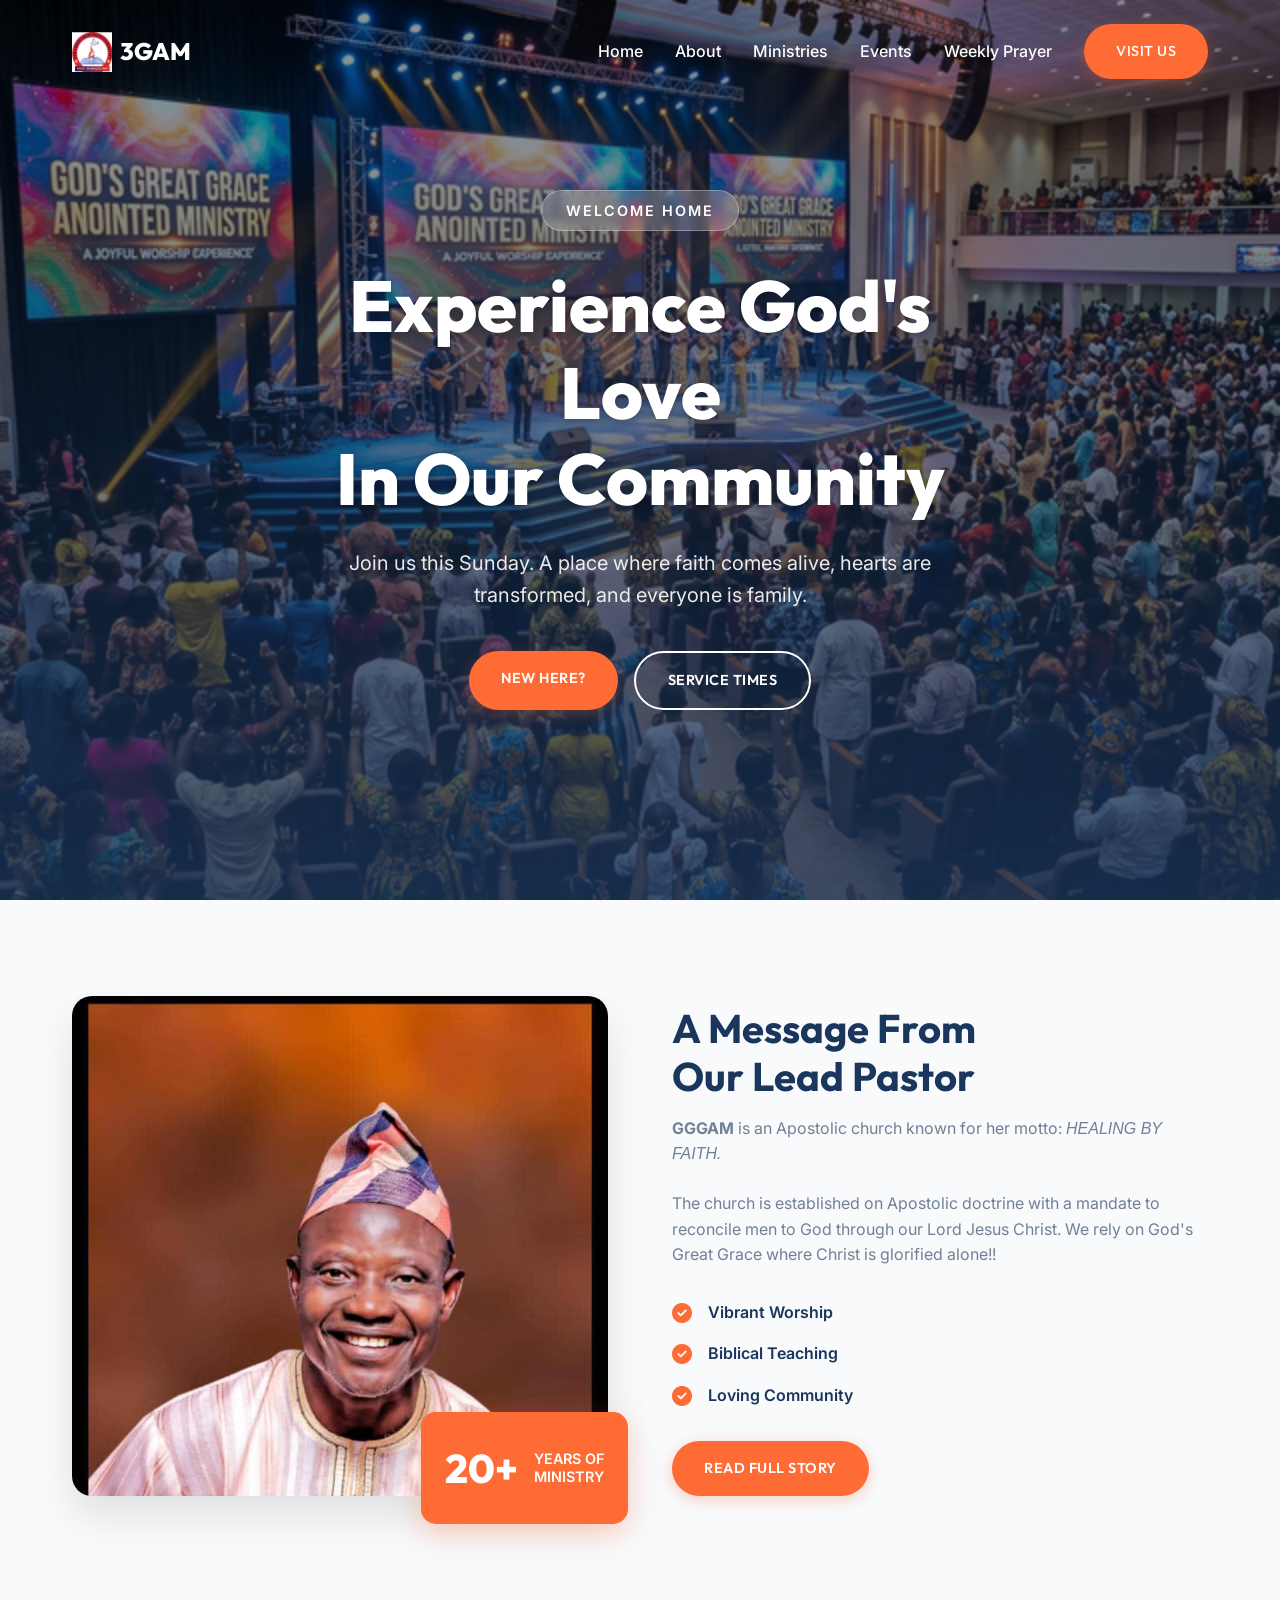
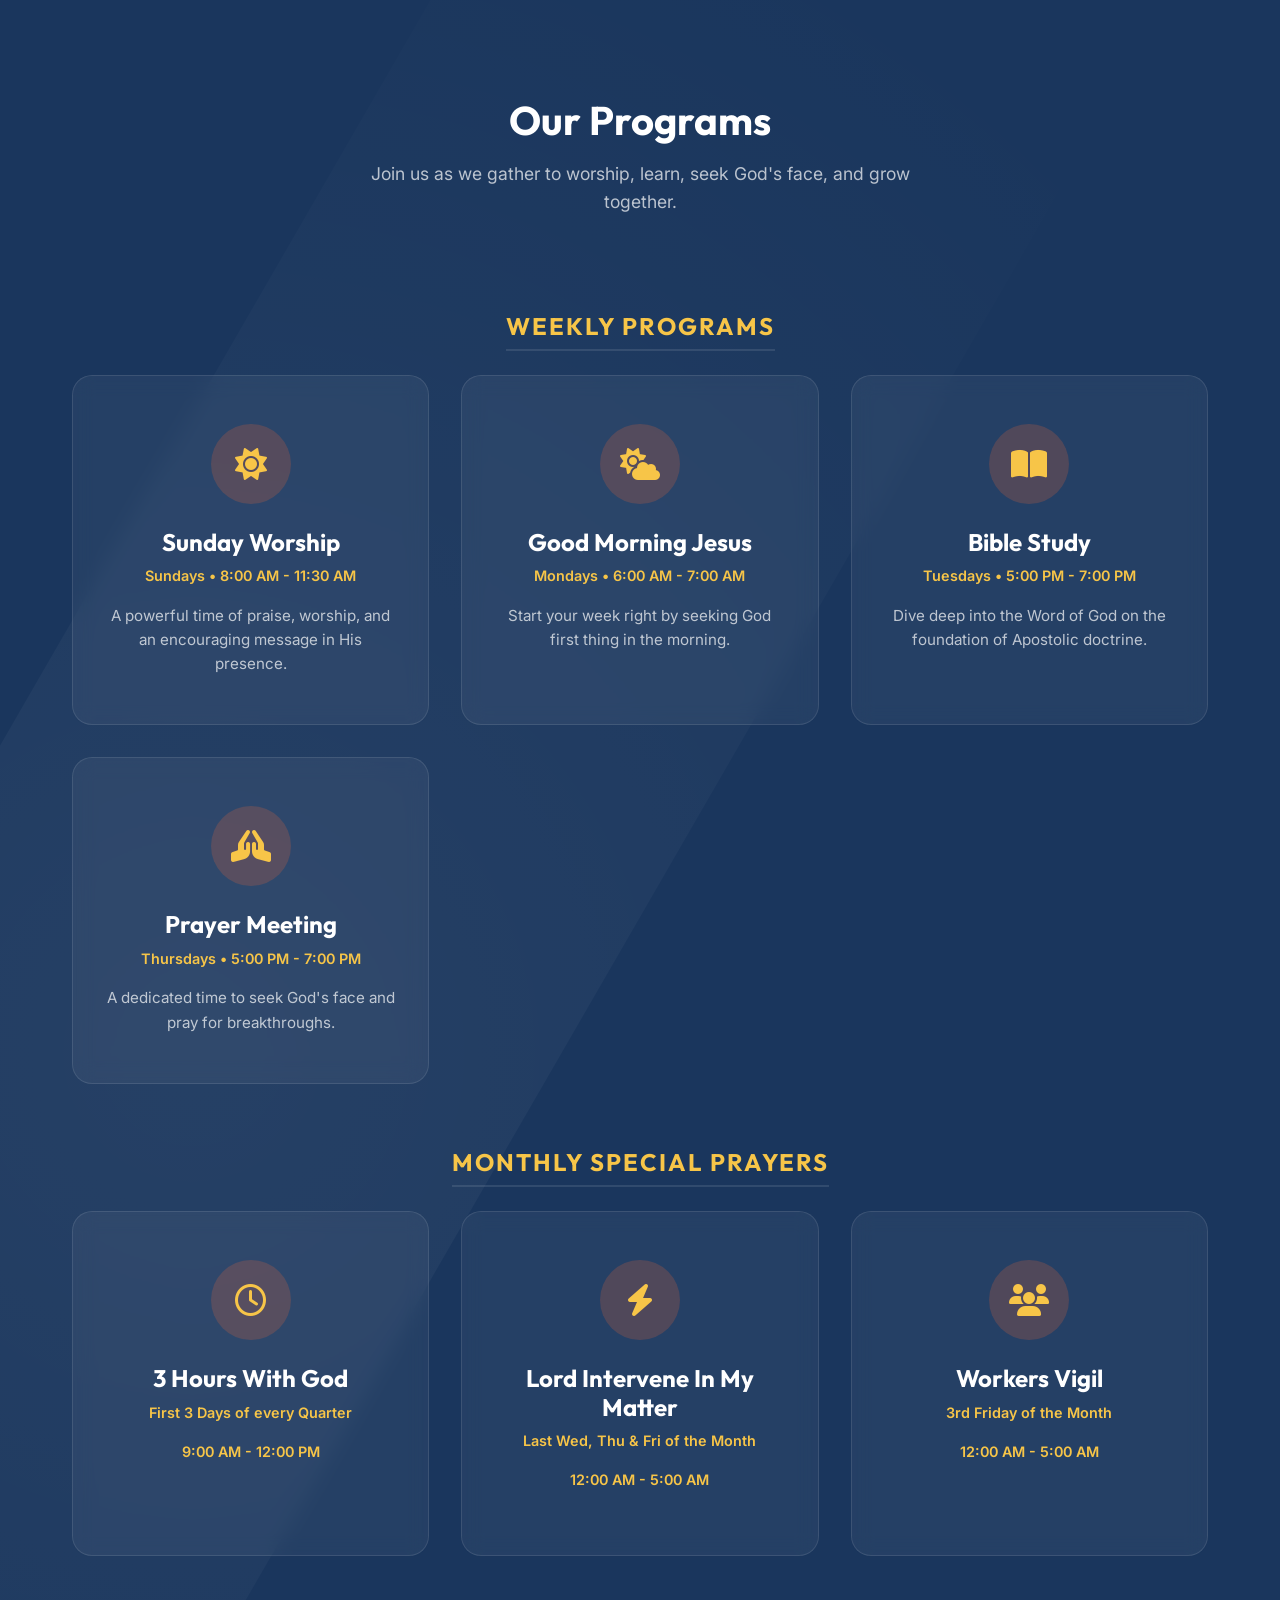
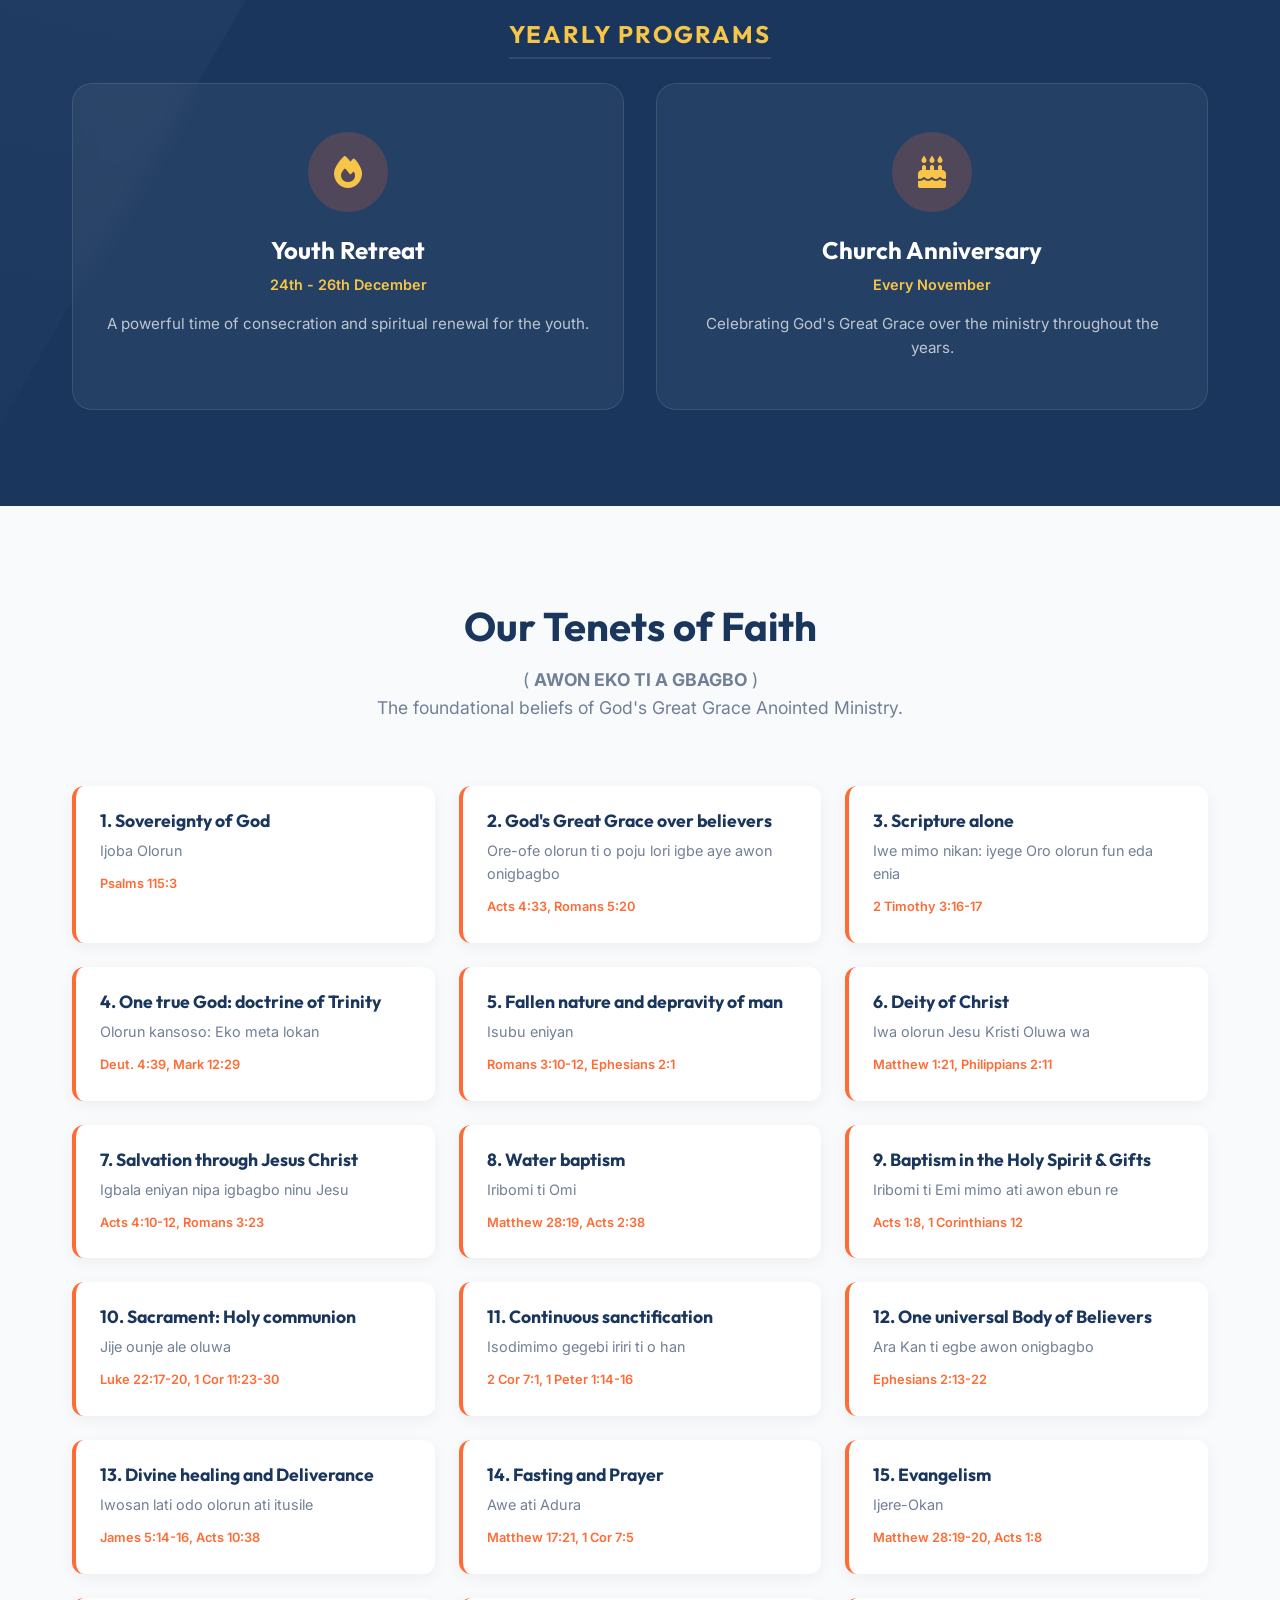
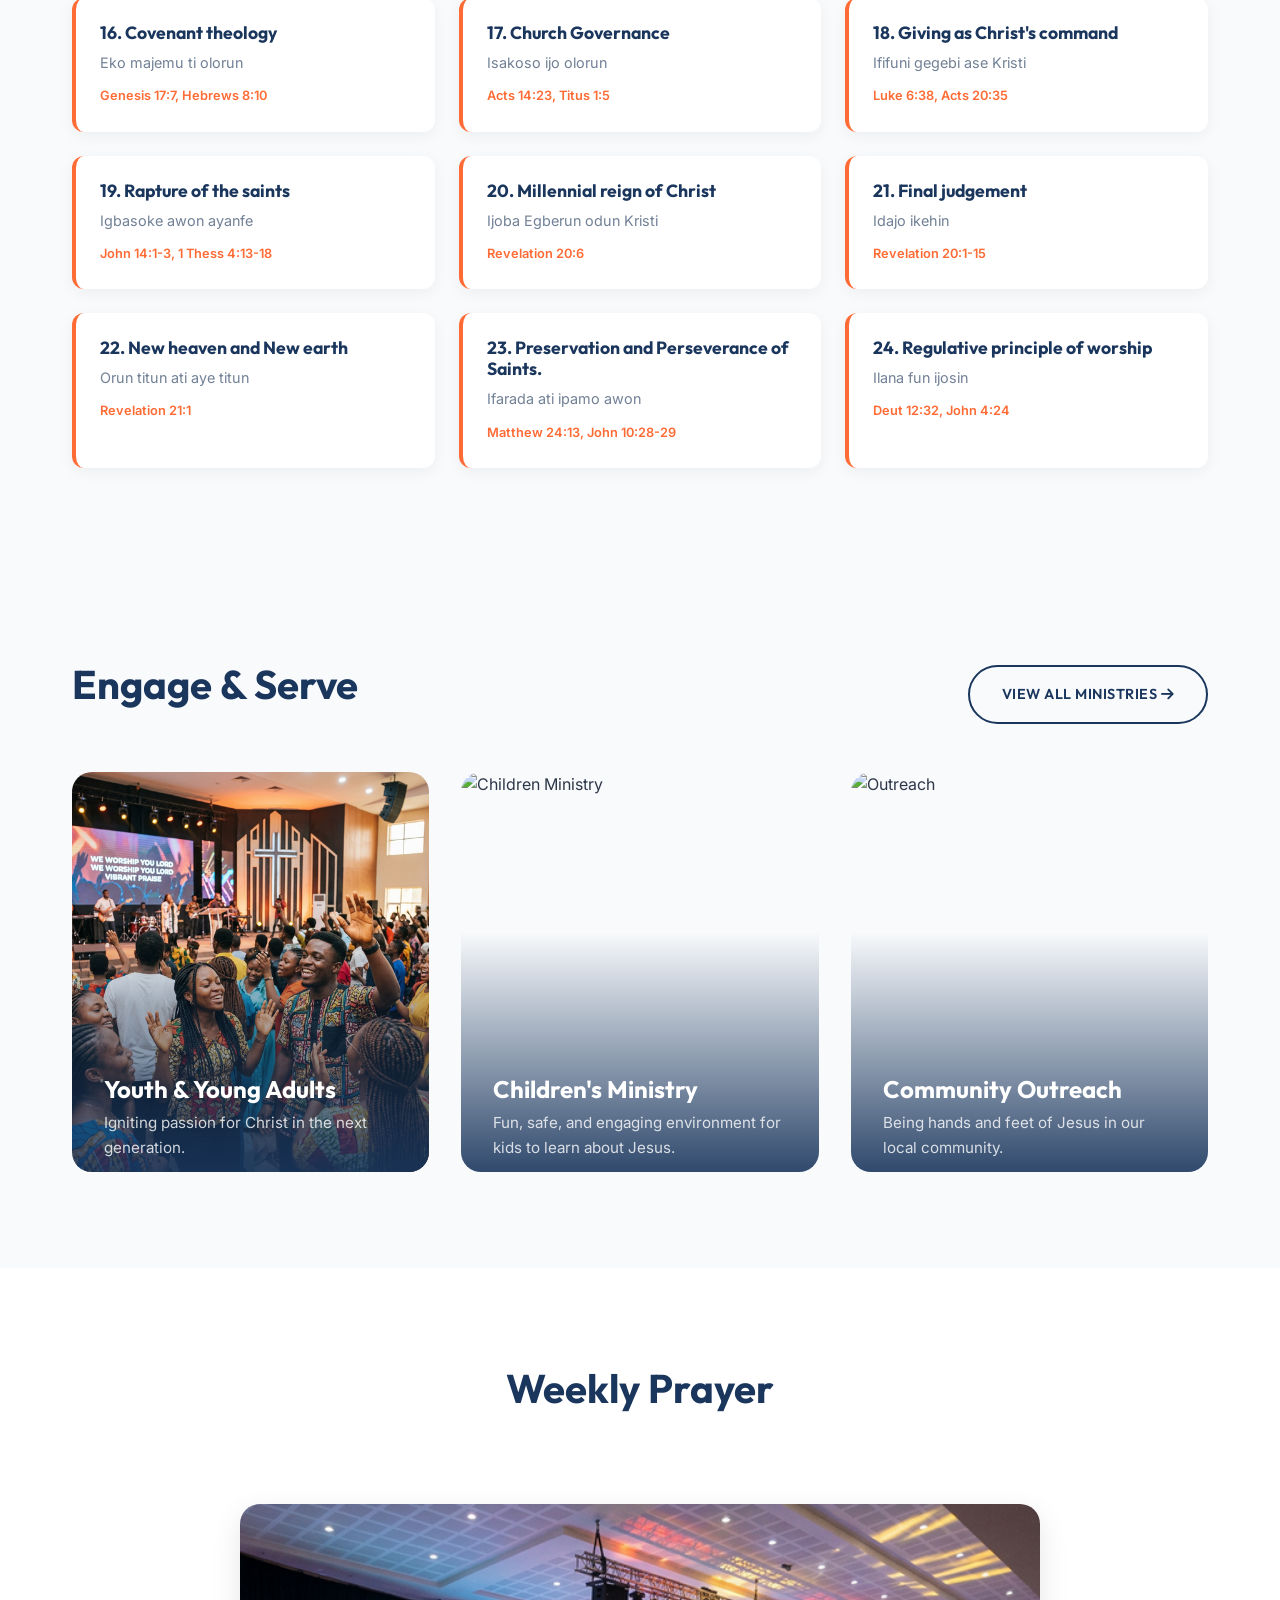
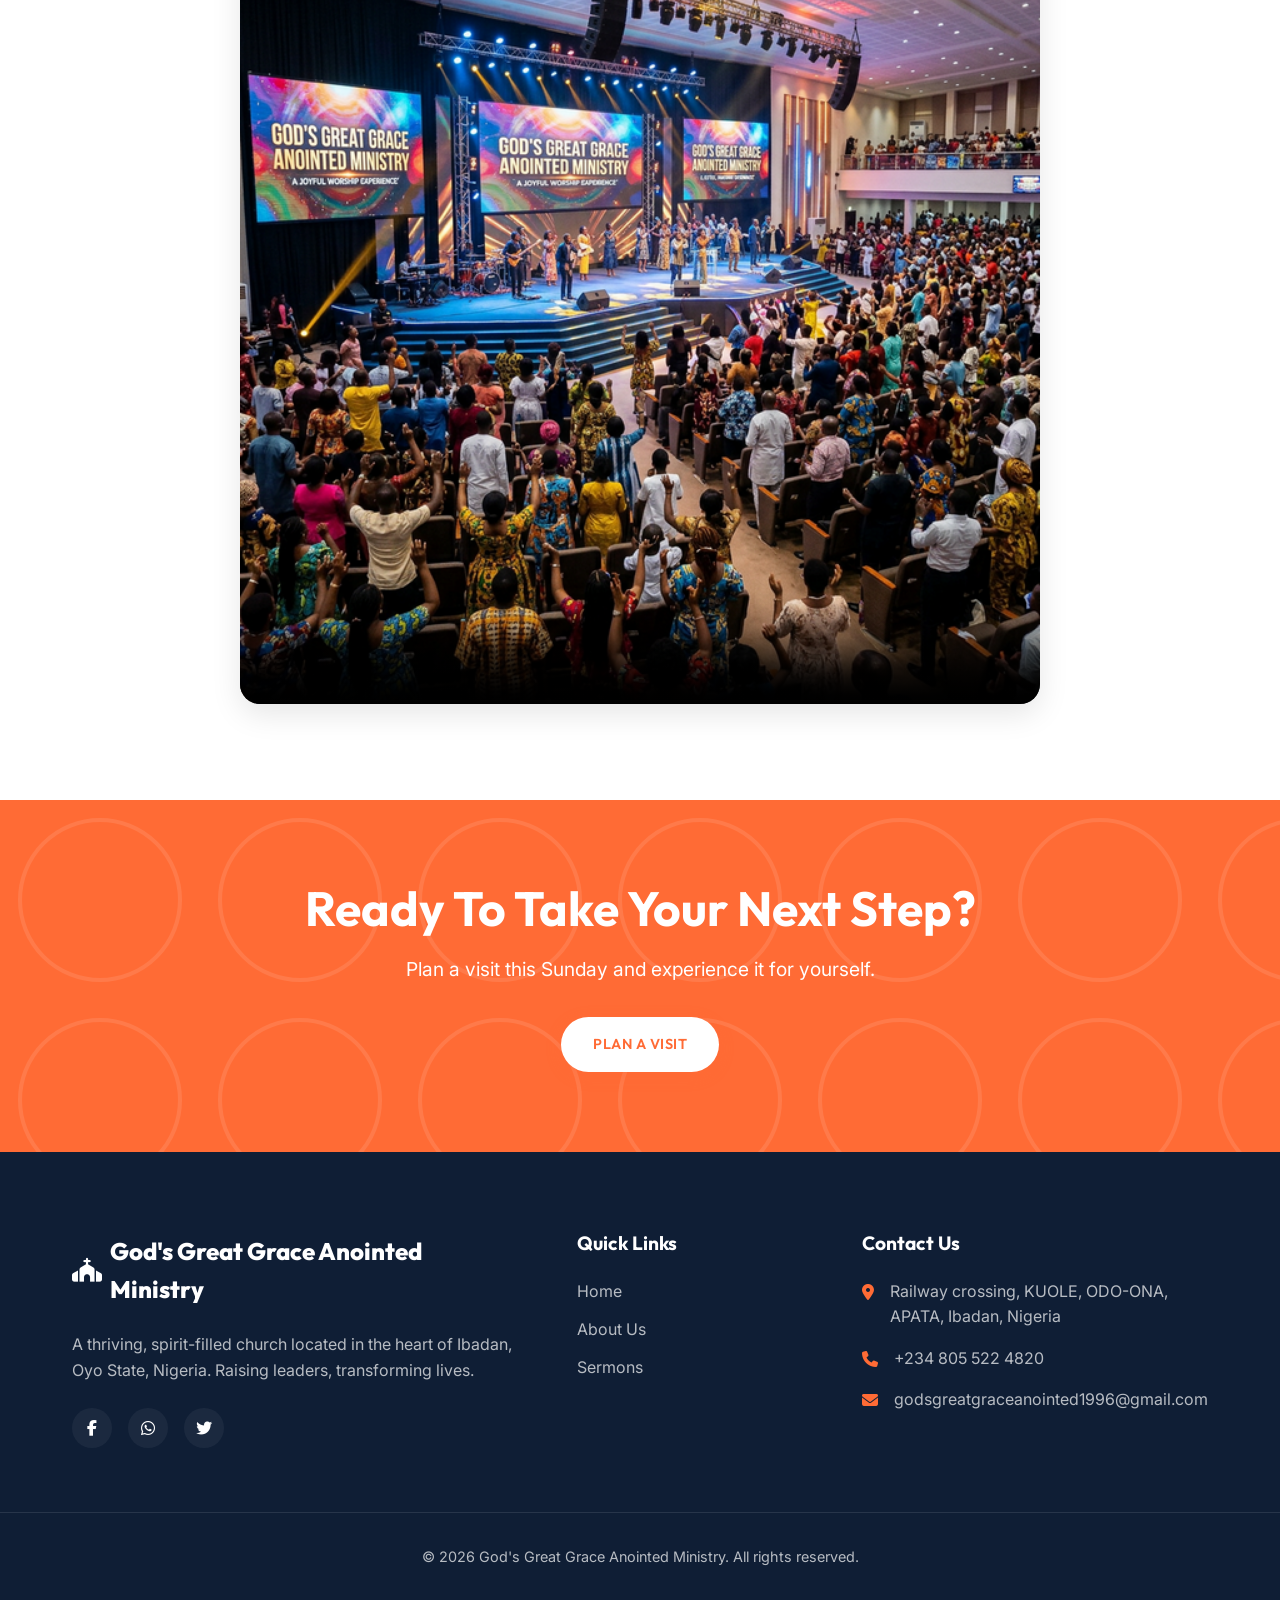
==== commit 71f37545: "info" ====
--- a/index.html
+++ b/index.html
@@ -359,8 +359,7 @@
                     <p>A thriving, spirit-filled church located in the heart of Ibadan, Oyo State, Nigeria. Raising leaders, transforming lives.</p>
                     <div class="social-links">
                         <a href="https://www.facebook.com/share/1NZq42vUD4/?mibextid=qi2Omg" target="_blank"><i class="fa-brands fa-facebook-f"></i></a>
-                        <a href="#"><i class="fa-brands fa-instagram"></i></a>
-                        <a href="#"><i class="fa-brands fa-youtube"></i></a>
+                        <a href="https://chat.whatsapp.com/CdQx0plflOL8cqtw6AD8lt?mode=gi_t" target="_blank"><i class="fa-brands fa-whatsapp"></i></a>
                         <a href="#"><i class="fa-brands fa-twitter"></i></a>
                     </div>
                 </div>
@@ -370,14 +369,13 @@
                         <li><a href="#home">Home</a></li>
                         <li><a href="#about">About Us</a></li>
                         <li><a href="#events">Sermons</a></li>
-                        <li><a href="#">Give Online</a></li>
                     </ul>
                 </div>
                 <div class="footer-col contact">
                     <h3>Contact Us</h3>
                     <p><i class="fa-solid fa-location-dot"></i> Railway crossing, KUOLE, ODO-ONA, APATA, Ibadan, Nigeria</p>
-                    <p><i class="fa-solid fa-phone"></i> +234 805 522 4820</p>
-                    <p><i class="fa-solid fa-envelope"></i>godsgreatgraceanointed1996@gmail.com</p>
+                    <p><i class="fa-solid fa-phone"></i> <a href="tel:+2348055224820" style="color: rgba(255,255,255,0.7); text-decoration: none;">+234 805 522 4820</a></p>
+                    <p><i class="fa-solid fa-envelope"></i> <a href="mailto:godsgreatgraceanointed1996@gmail.com" style="color: rgba(255,255,255,0.7); text-decoration: none;">godsgreatgraceanointed1996@gmail.com</a></p>
                 </div>
             </div>
             <div class="footer-bottom text-center">
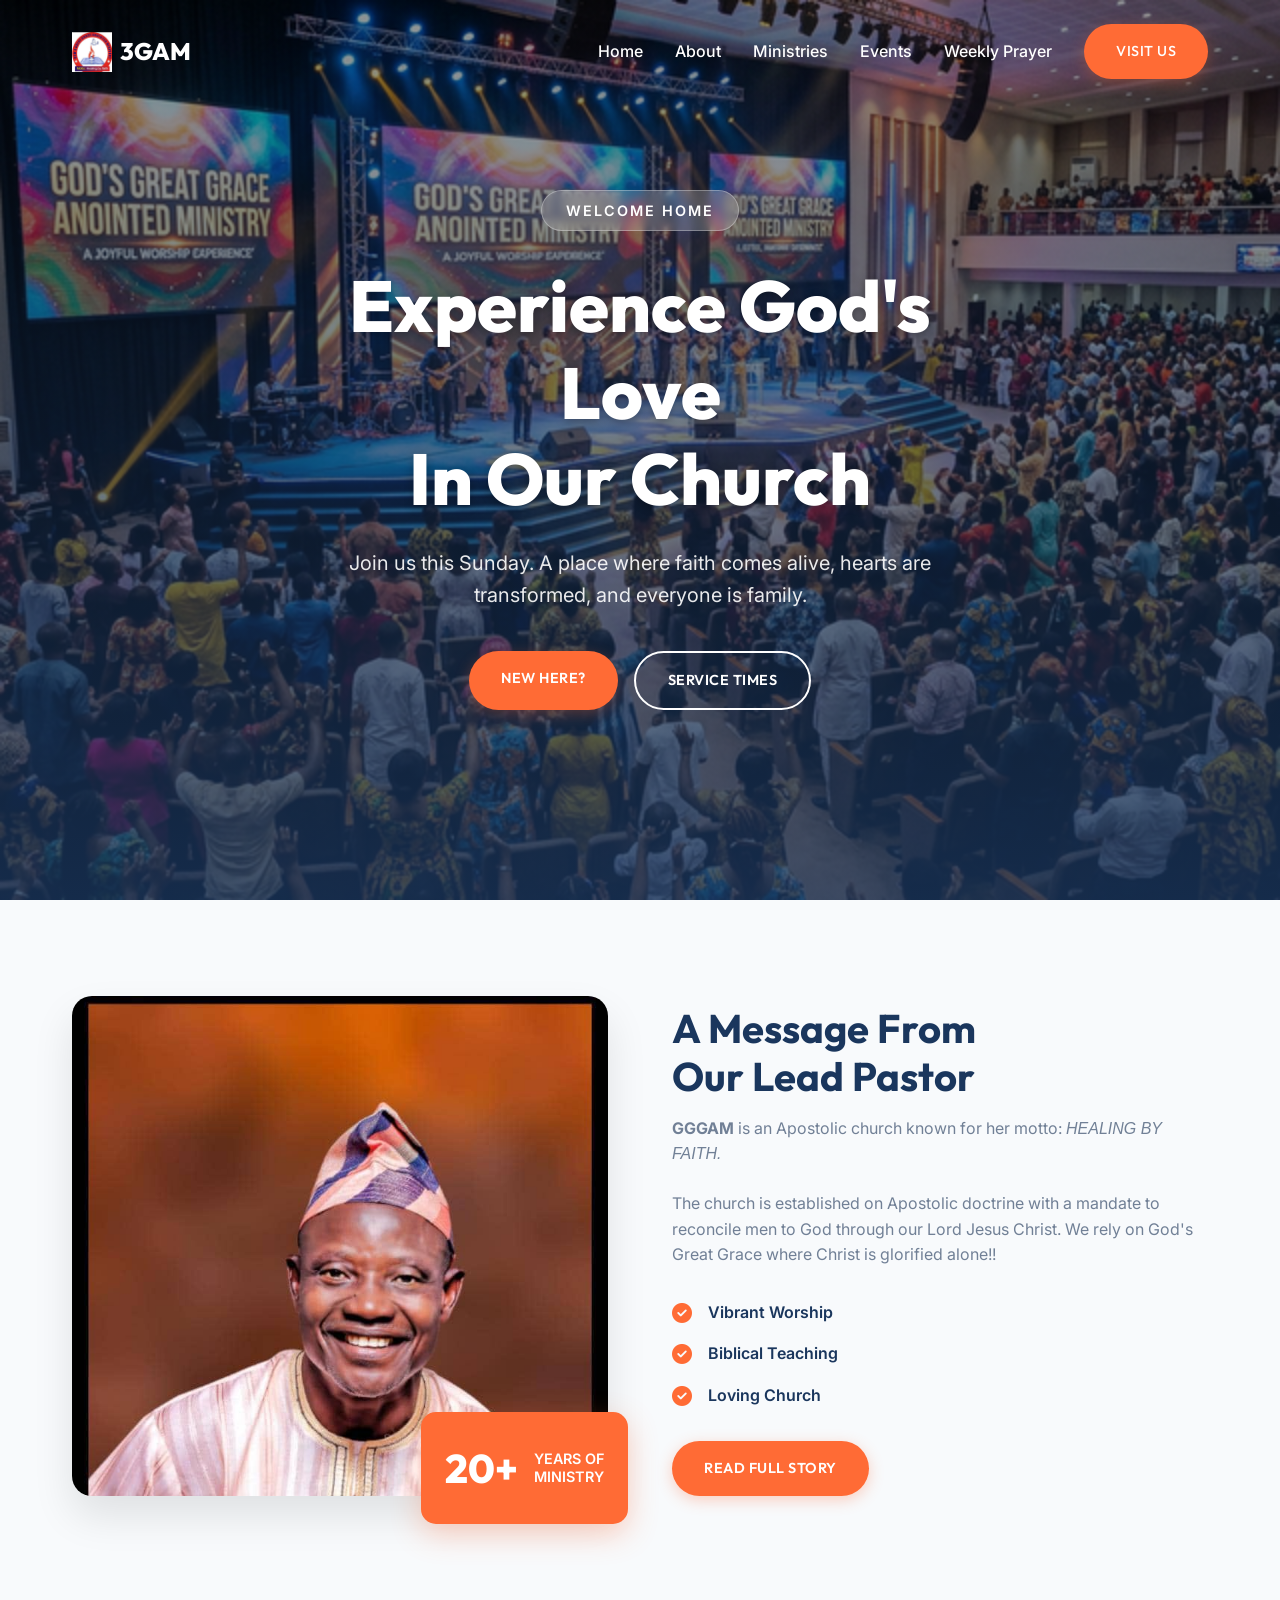
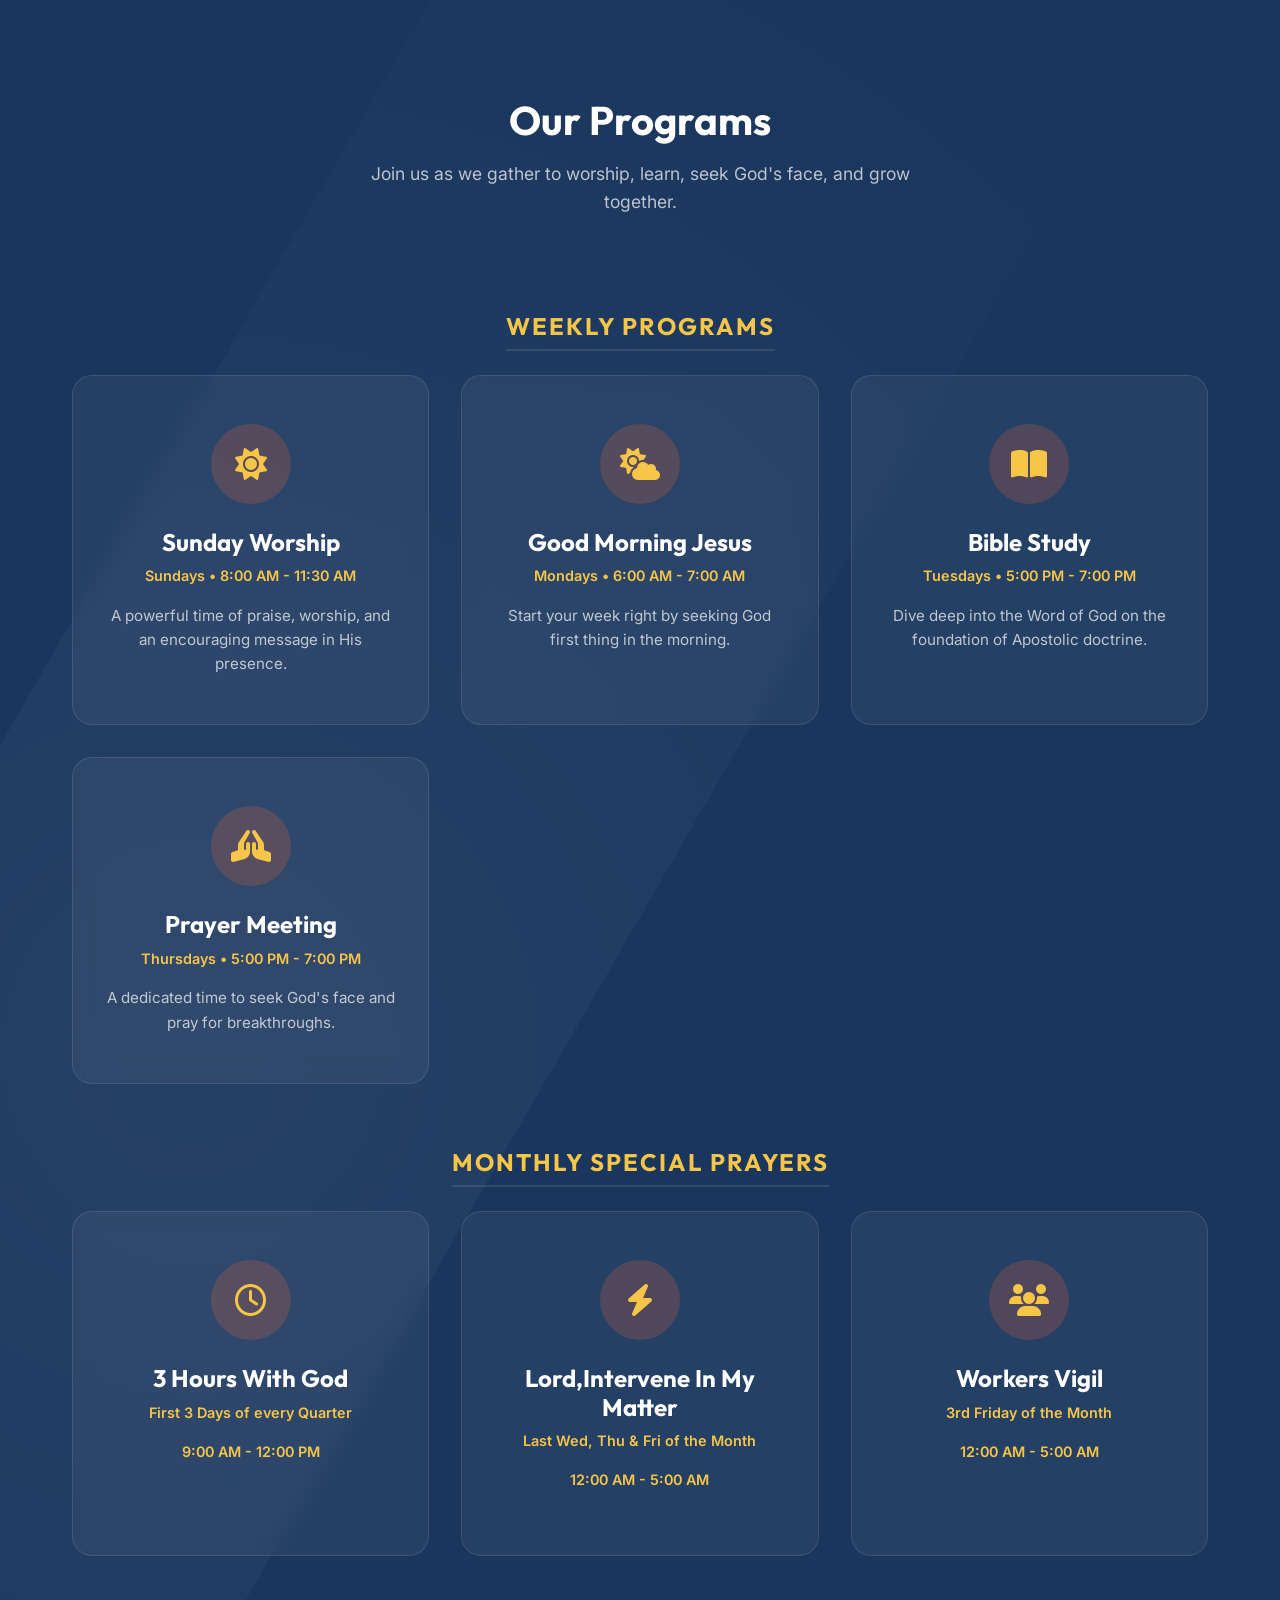
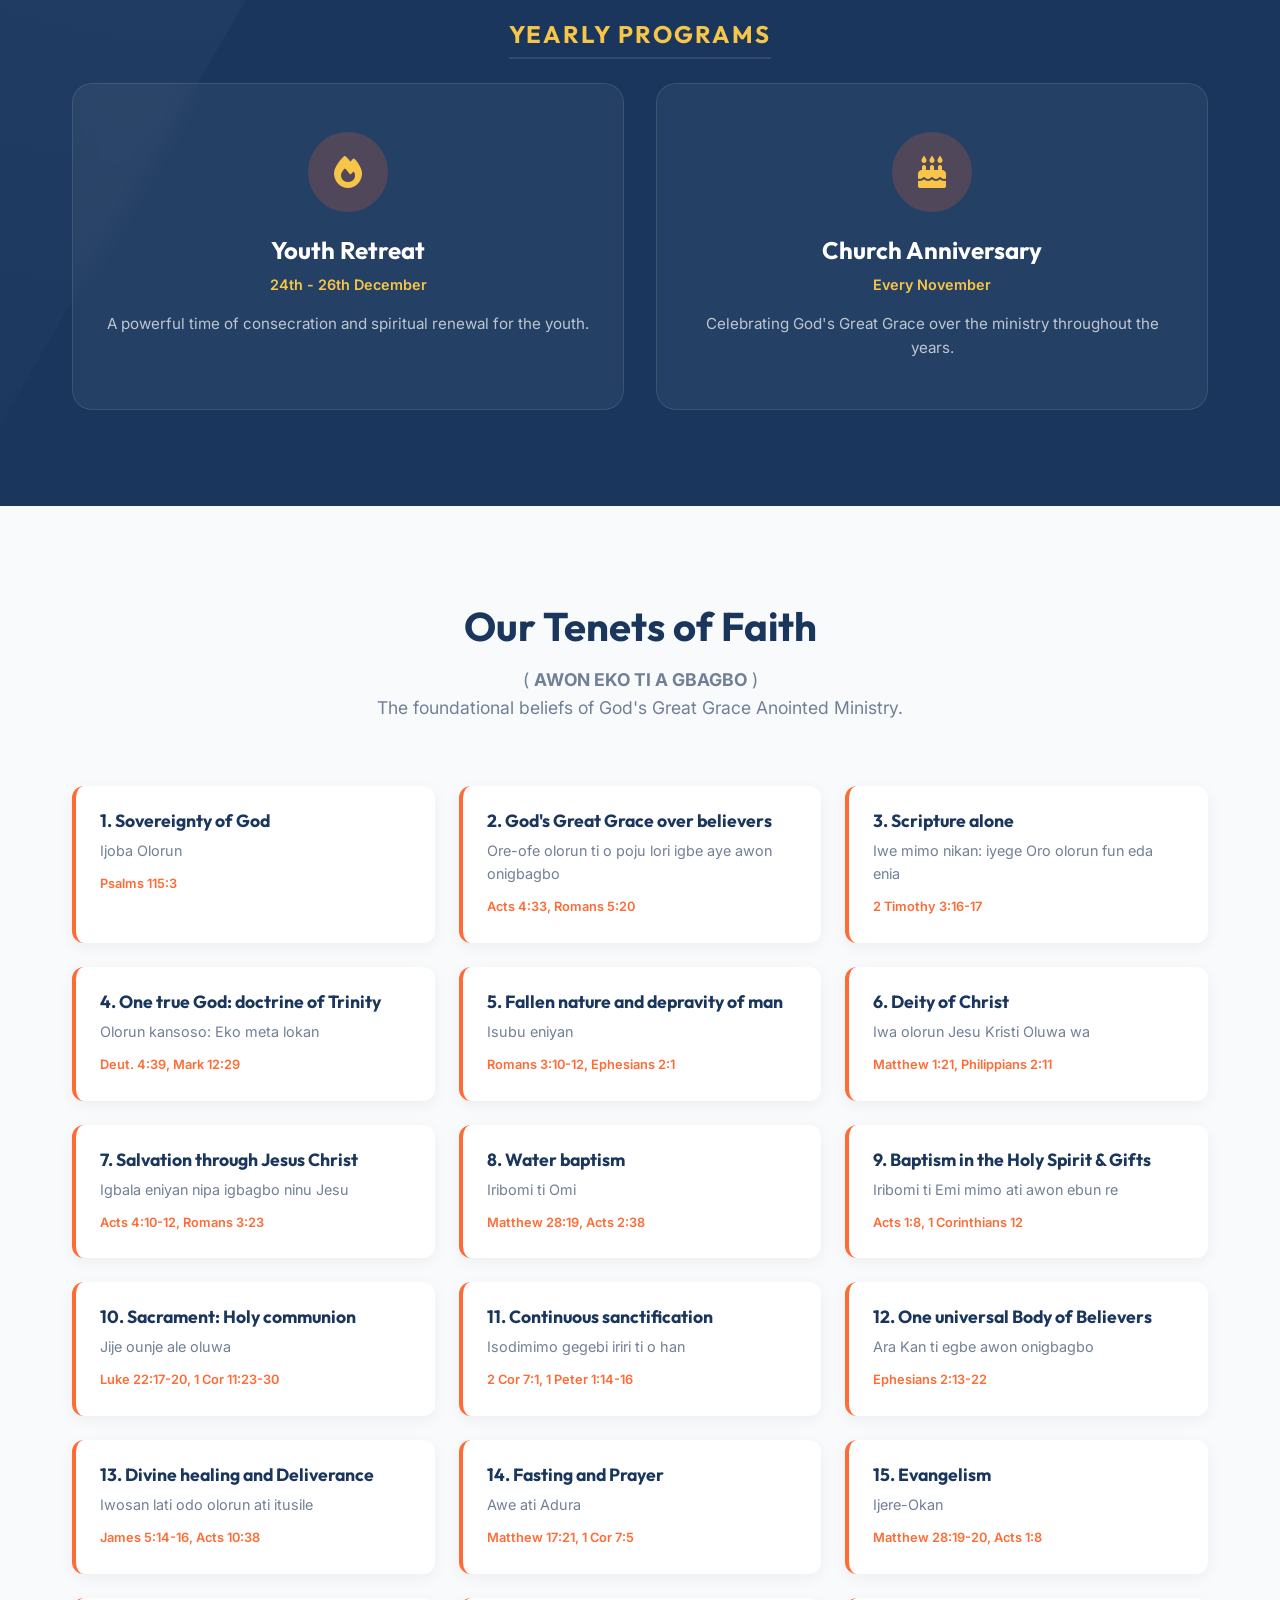
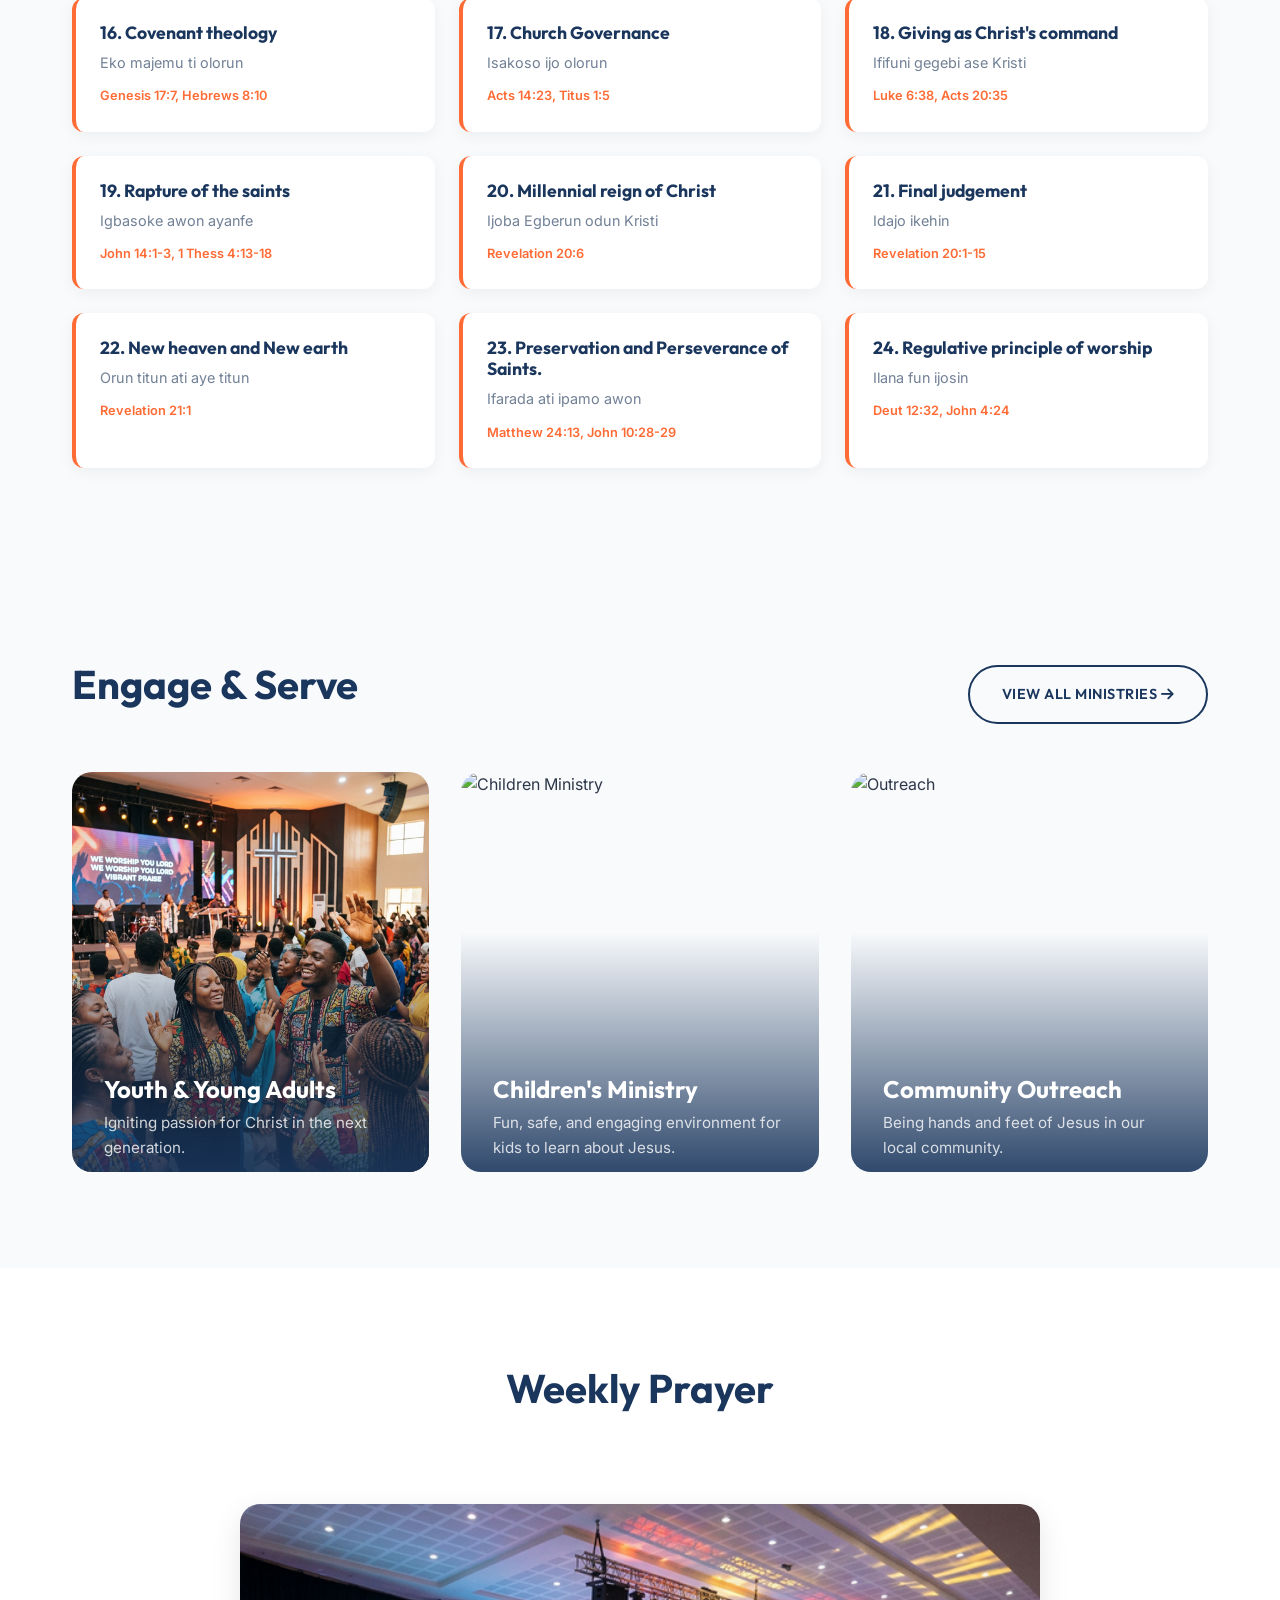
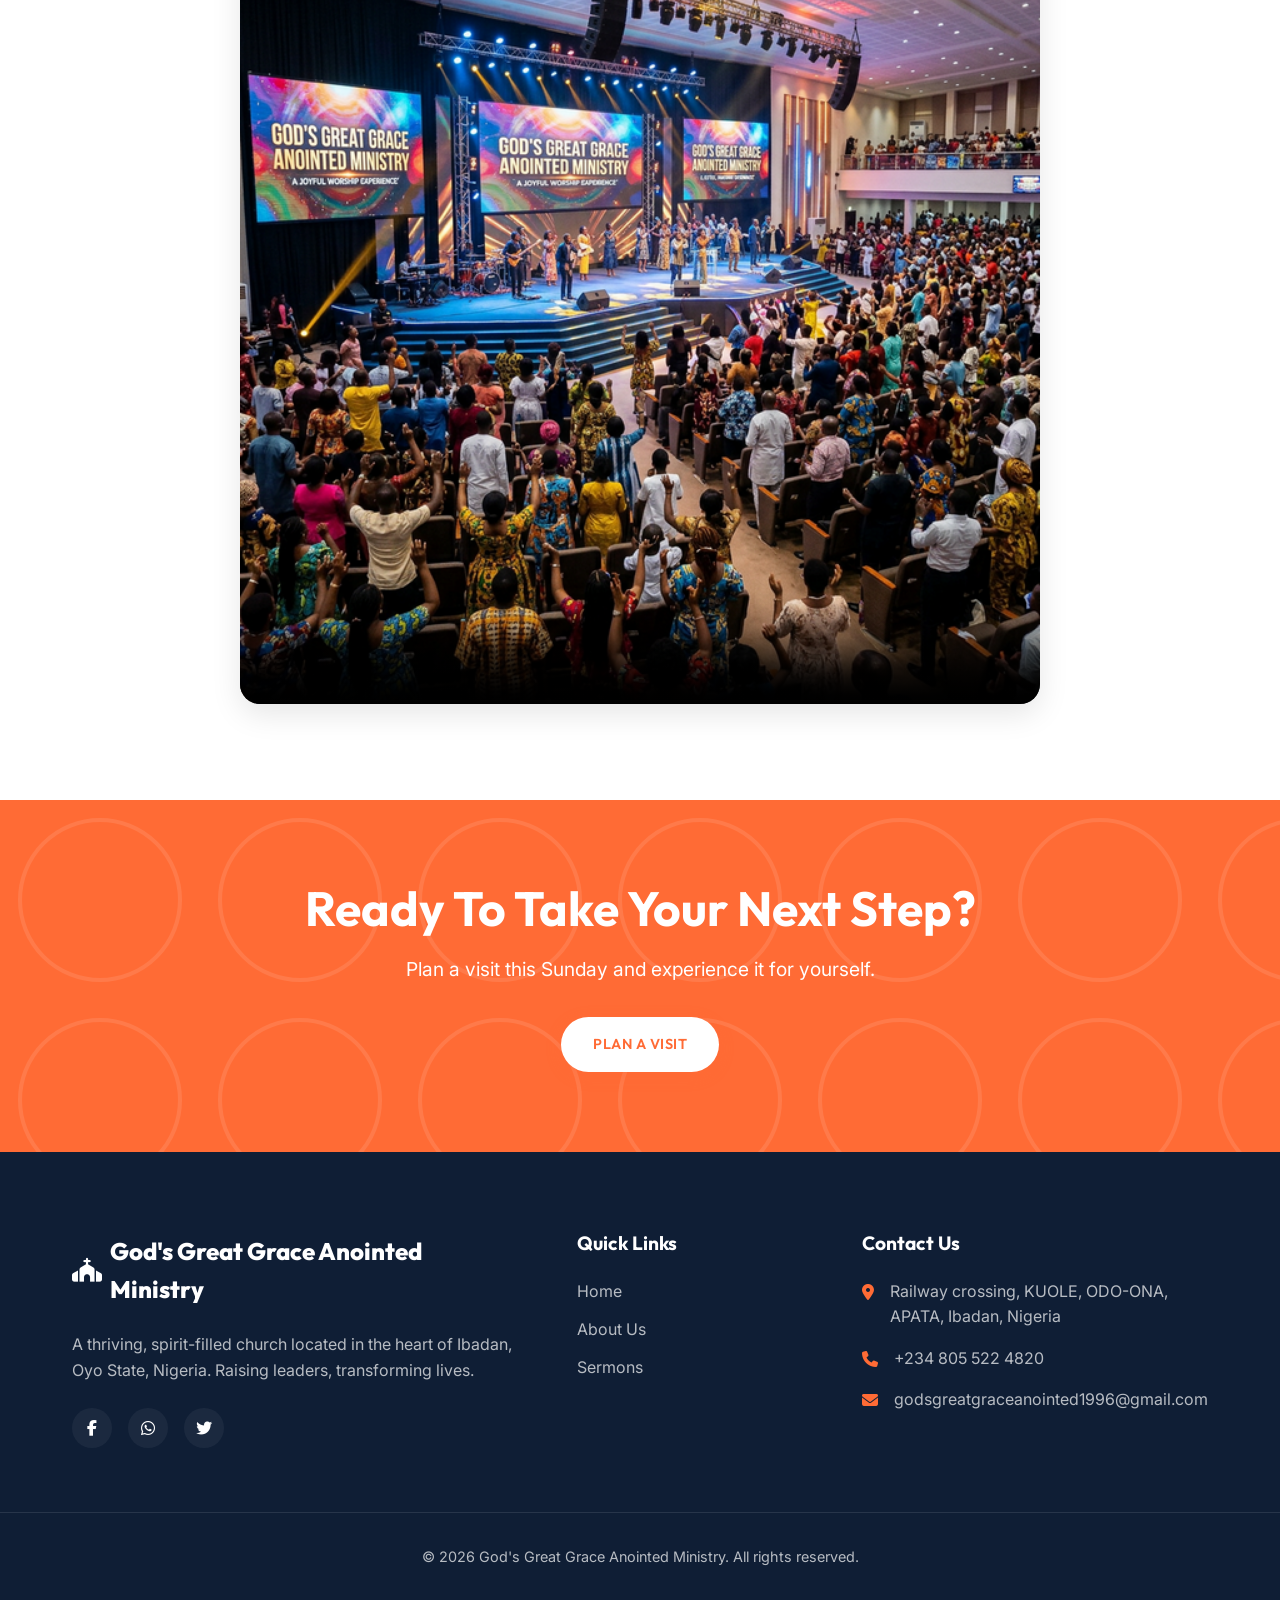
==== commit 683c1692: "fix" ====
--- a/index.html
+++ b/index.html
@@ -42,7 +42,7 @@
         <div class="hero-overlay"></div>
         <div class="hero-content">
             <span class="welcome-badge fade-in-up">Welcome Home</span>
-            <h1 class="fade-in-up delay-1">Experience God's Love<br>In Our Community</h1>
+            <h1 class="fade-in-up delay-1">Experience God's Love<br>In Our Church</h1>
             <p class="fade-in-up delay-2">Join us this Sunday. A place where faith comes alive, hearts are transformed, and everyone is family.</p>
             <div class="hero-buttons fade-in-up delay-3">
                 <a href="#about" class="btn-primary">New Here?</a>
@@ -74,7 +74,7 @@
                             <i class="fa-solid fa-check-circle"></i> Biblical Teaching
                         </div>
                         <div class="feature-item">
-                            <i class="fa-solid fa-check-circle"></i> Loving Community
+                            <i class="fa-solid fa-check-circle"></i> Loving Church
                         </div>
                     </div>
                     <a href="#contact" class="btn-primary" style="margin-top: 2rem;">Read Full Story</a>
@@ -127,7 +127,7 @@
                 </div>
                 <div class="service-card glass fade-in-up delay-2">
                     <div class="service-icon"><i class="fa-solid fa-bolt"></i></div>
-                    <h3>Lord Intervene In My Matter</h3>
+                    <h3>Lord,Intervene In My Matter</h3>
                     <p class="time">Last Wed, Thu & Fri of the Month</p>
                     <p class="time">12:00 AM - 5:00 AM</p>
                 </div>
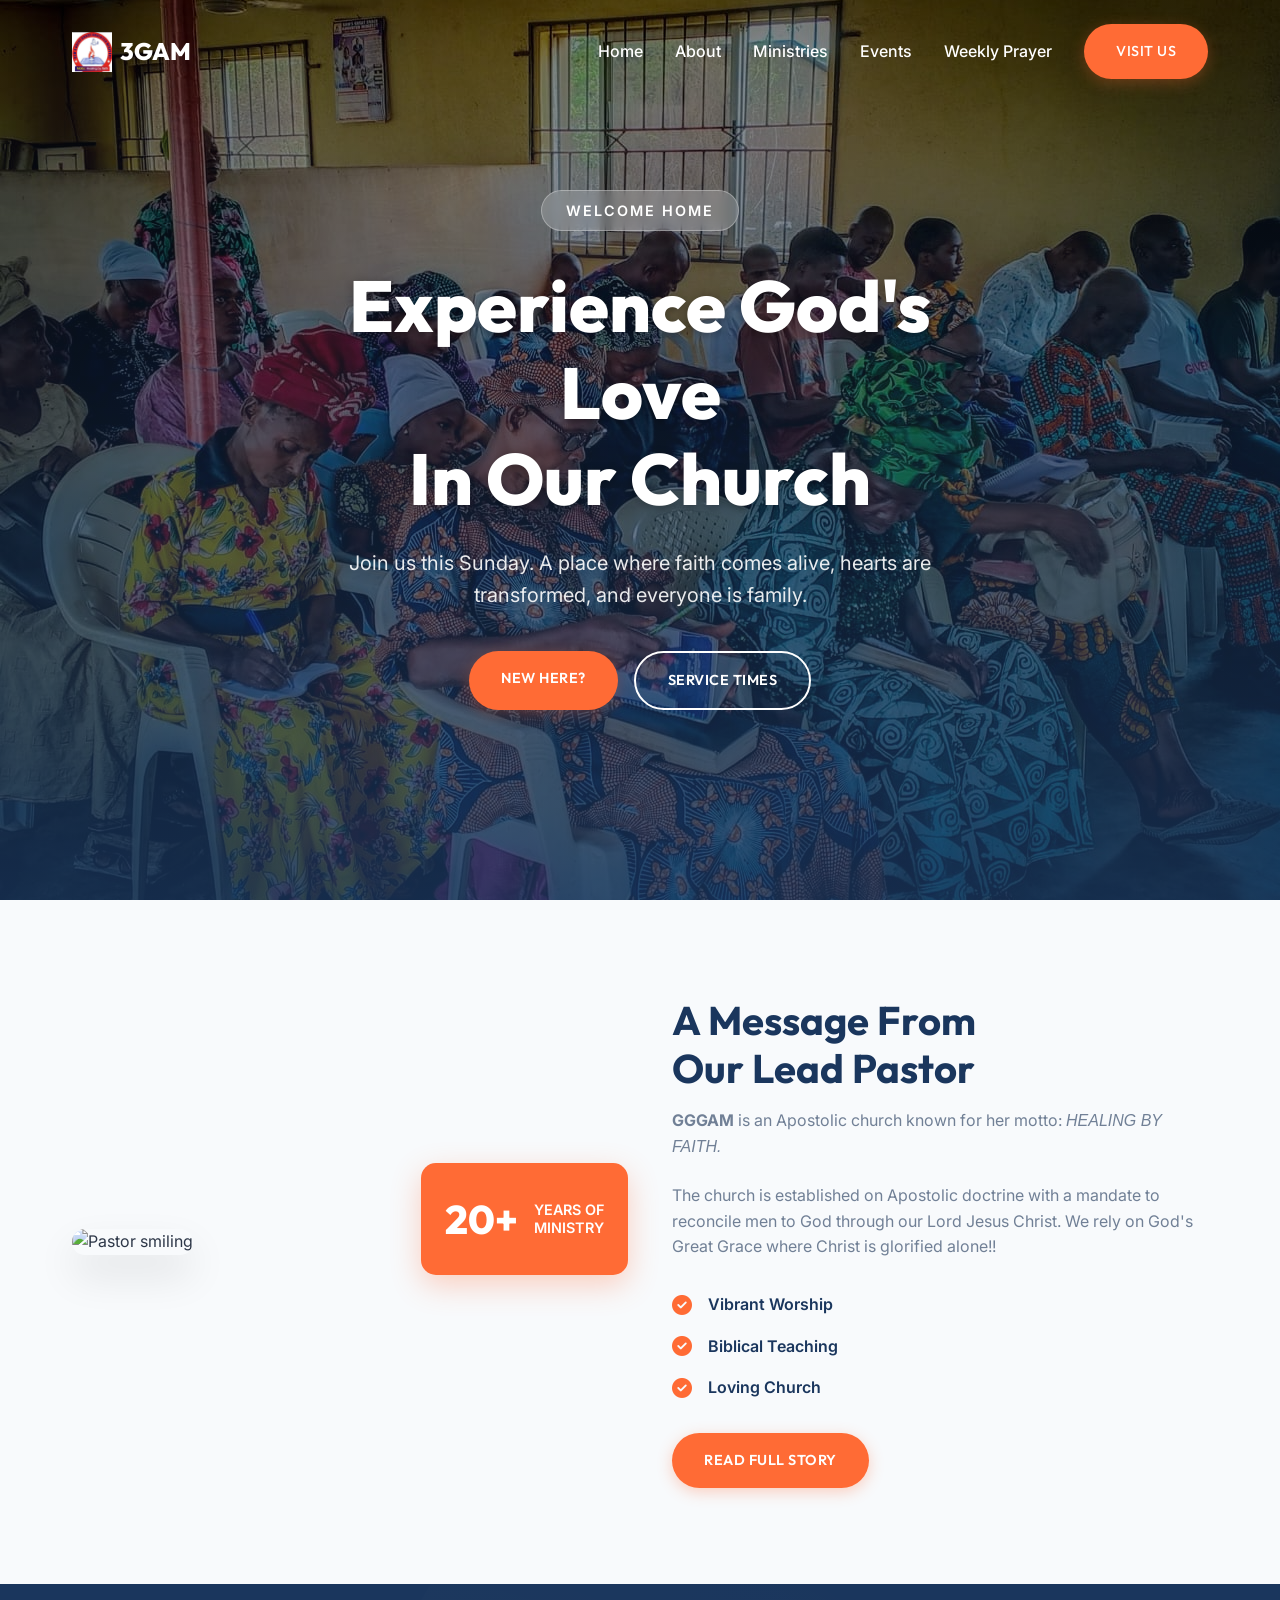
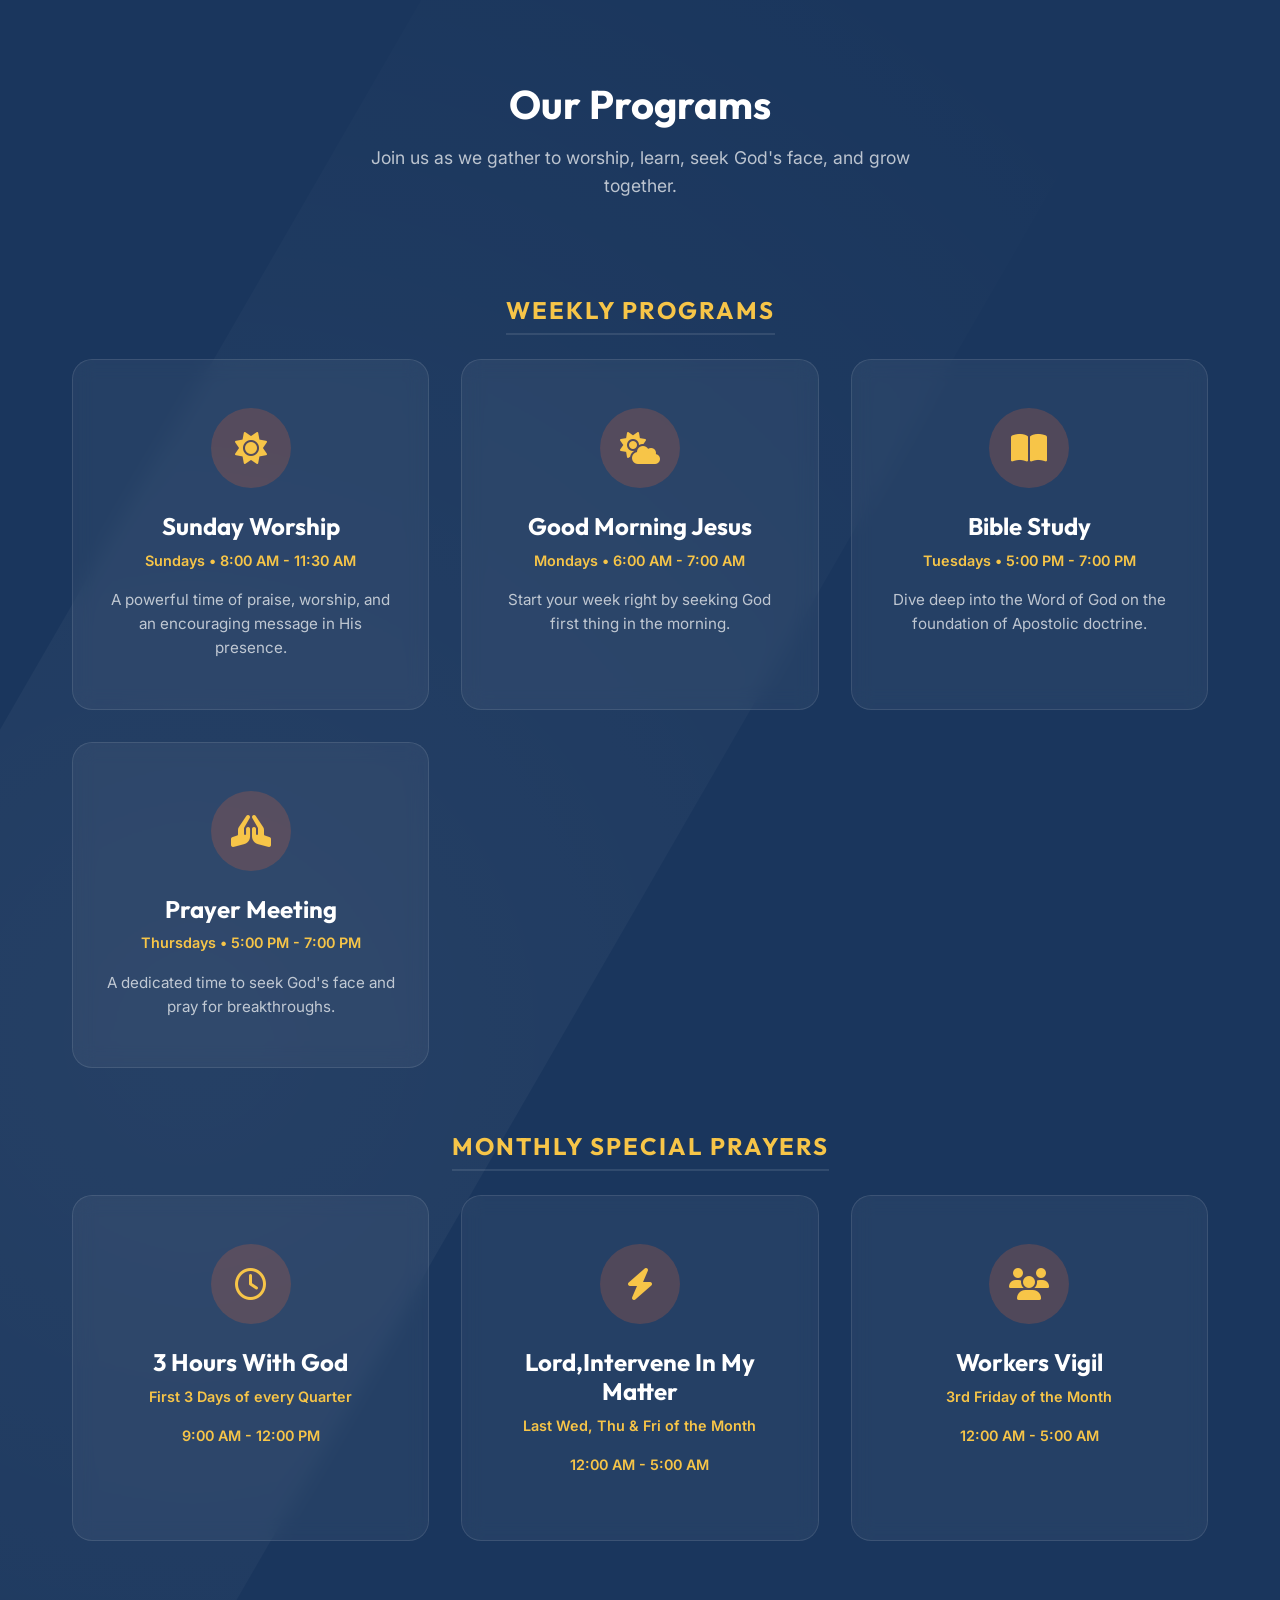
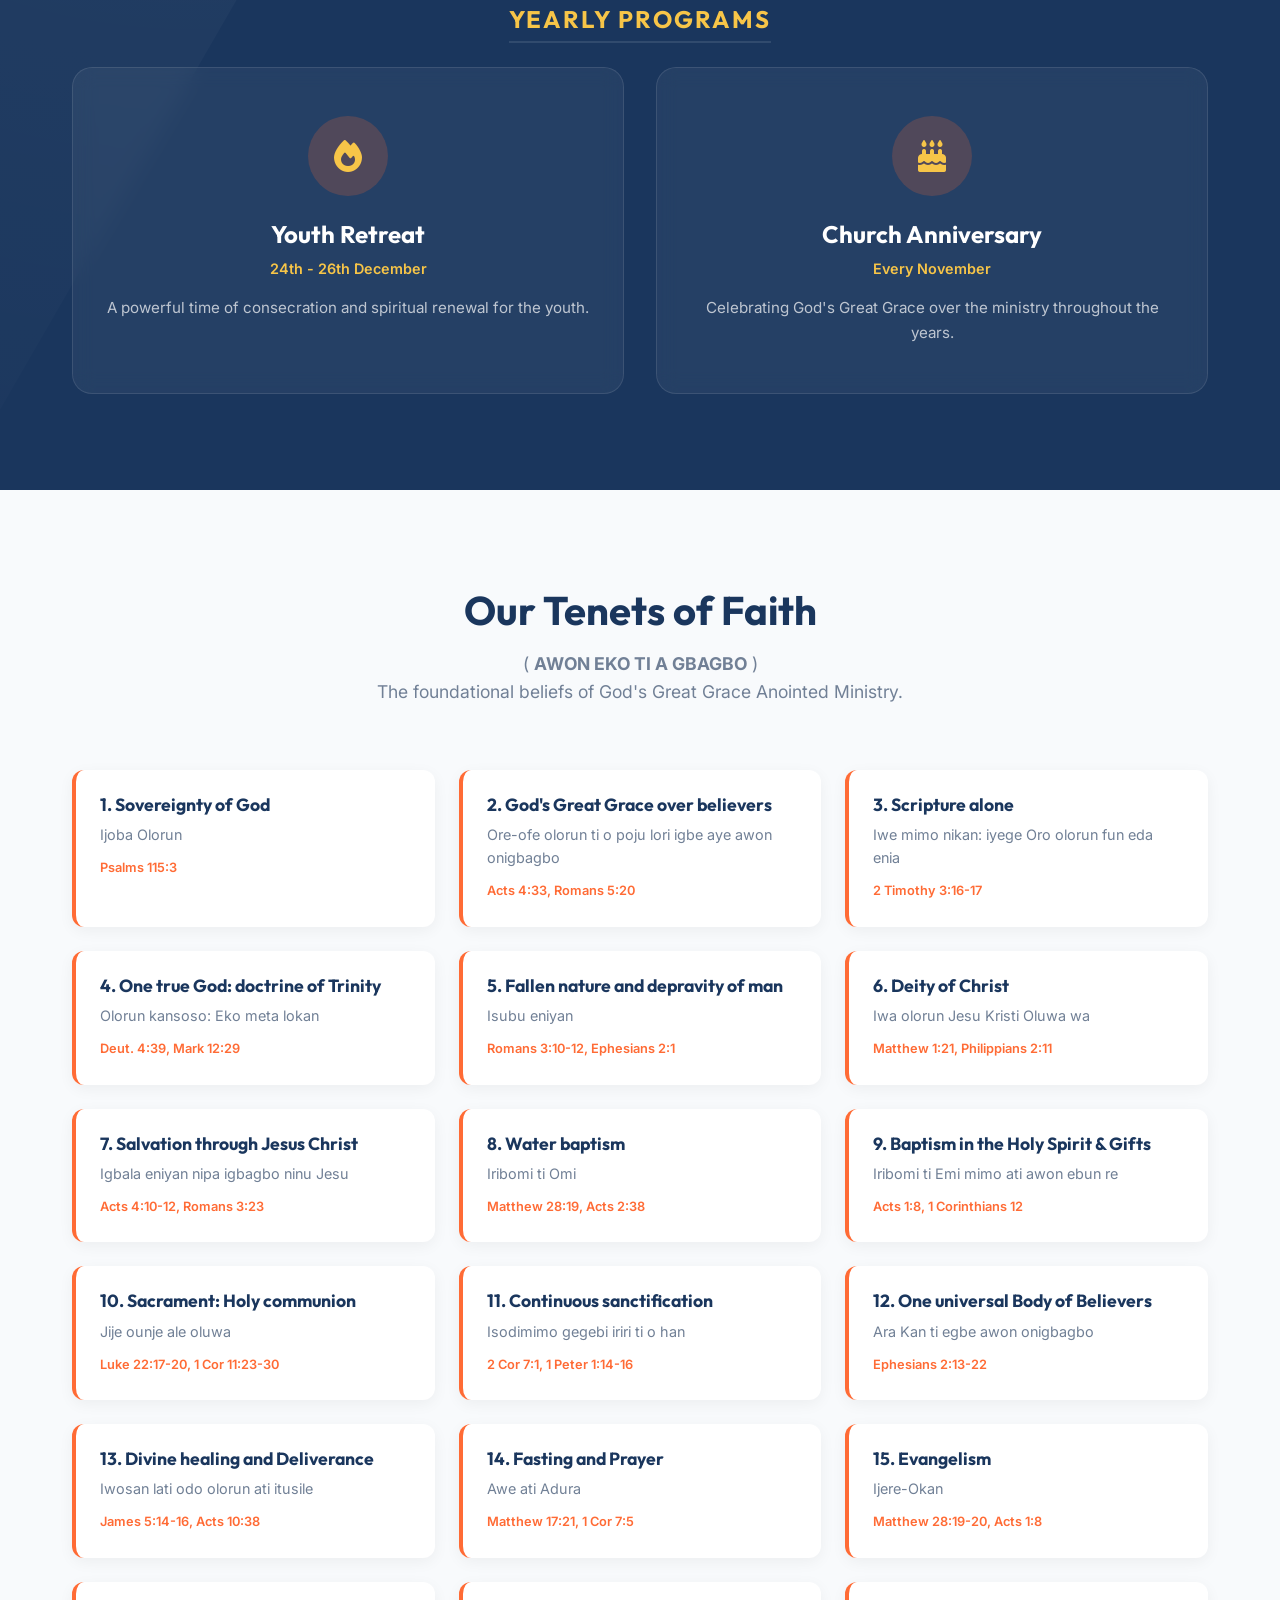
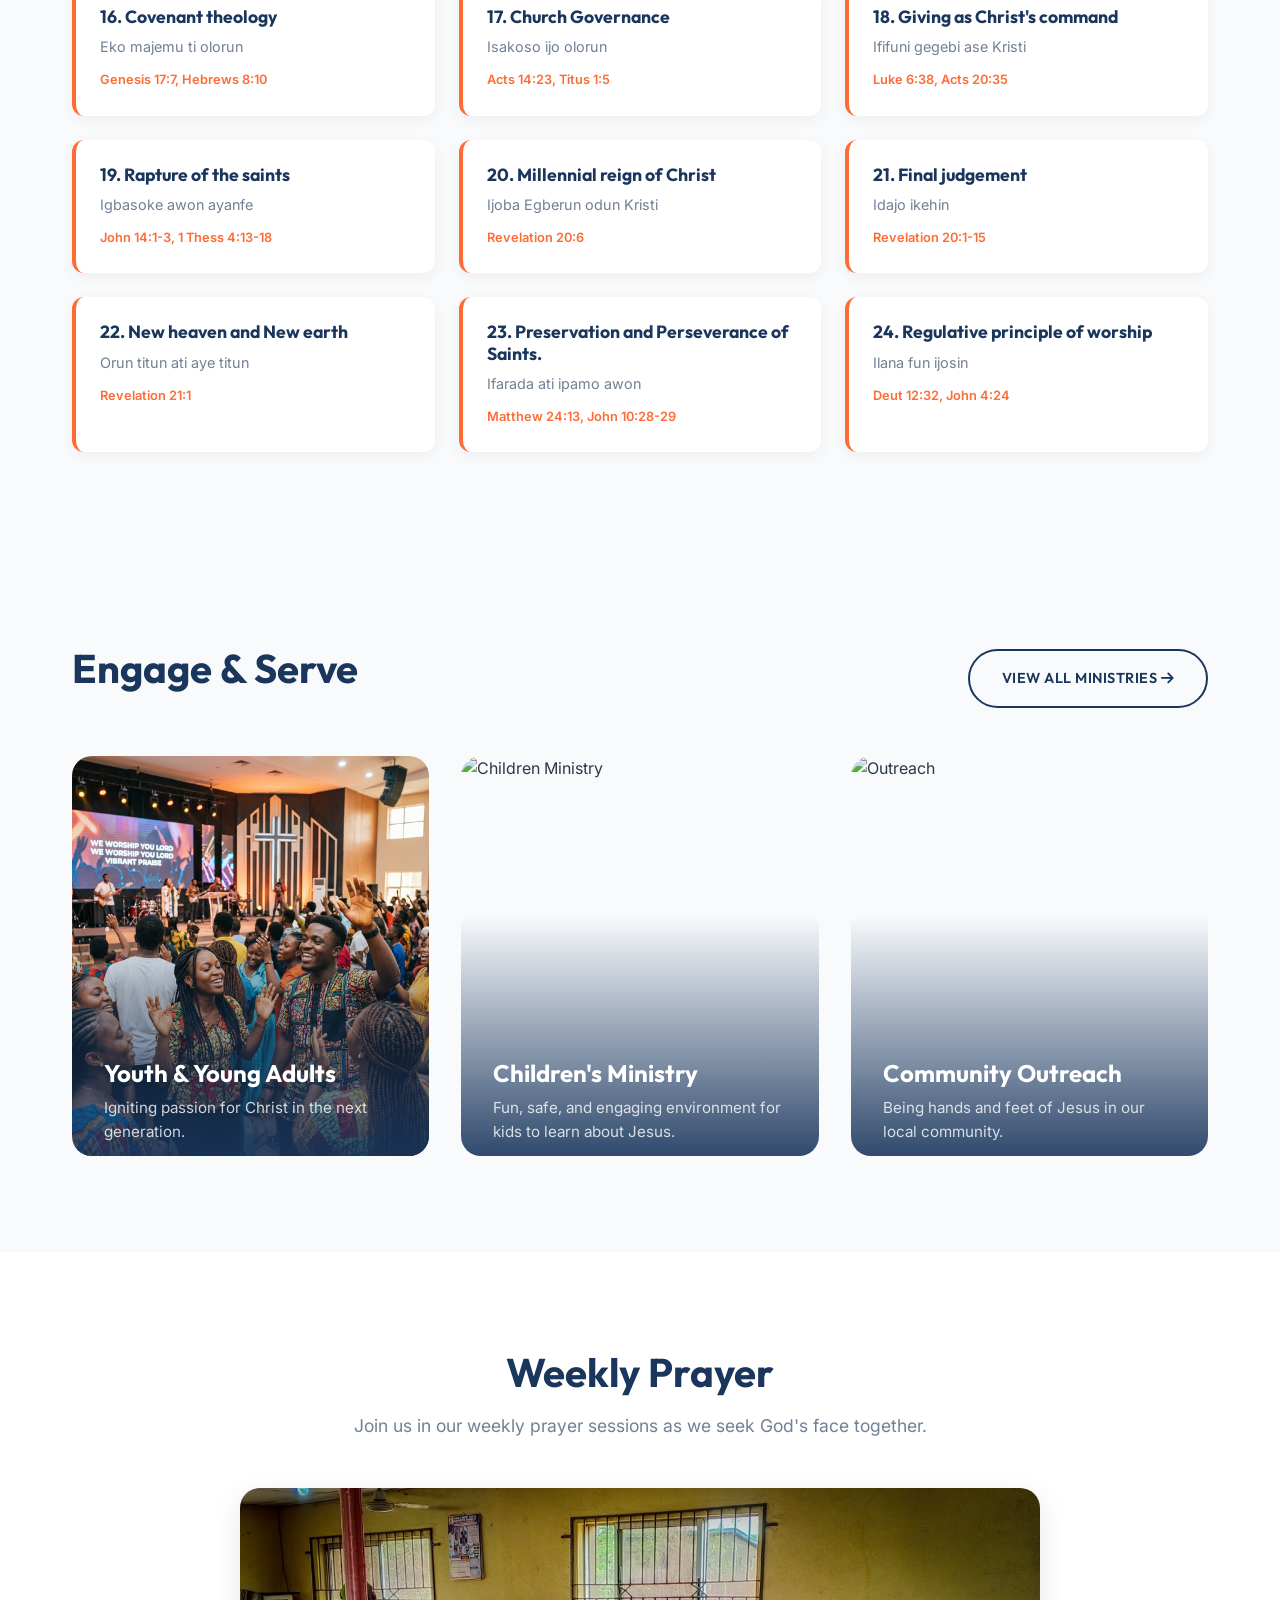
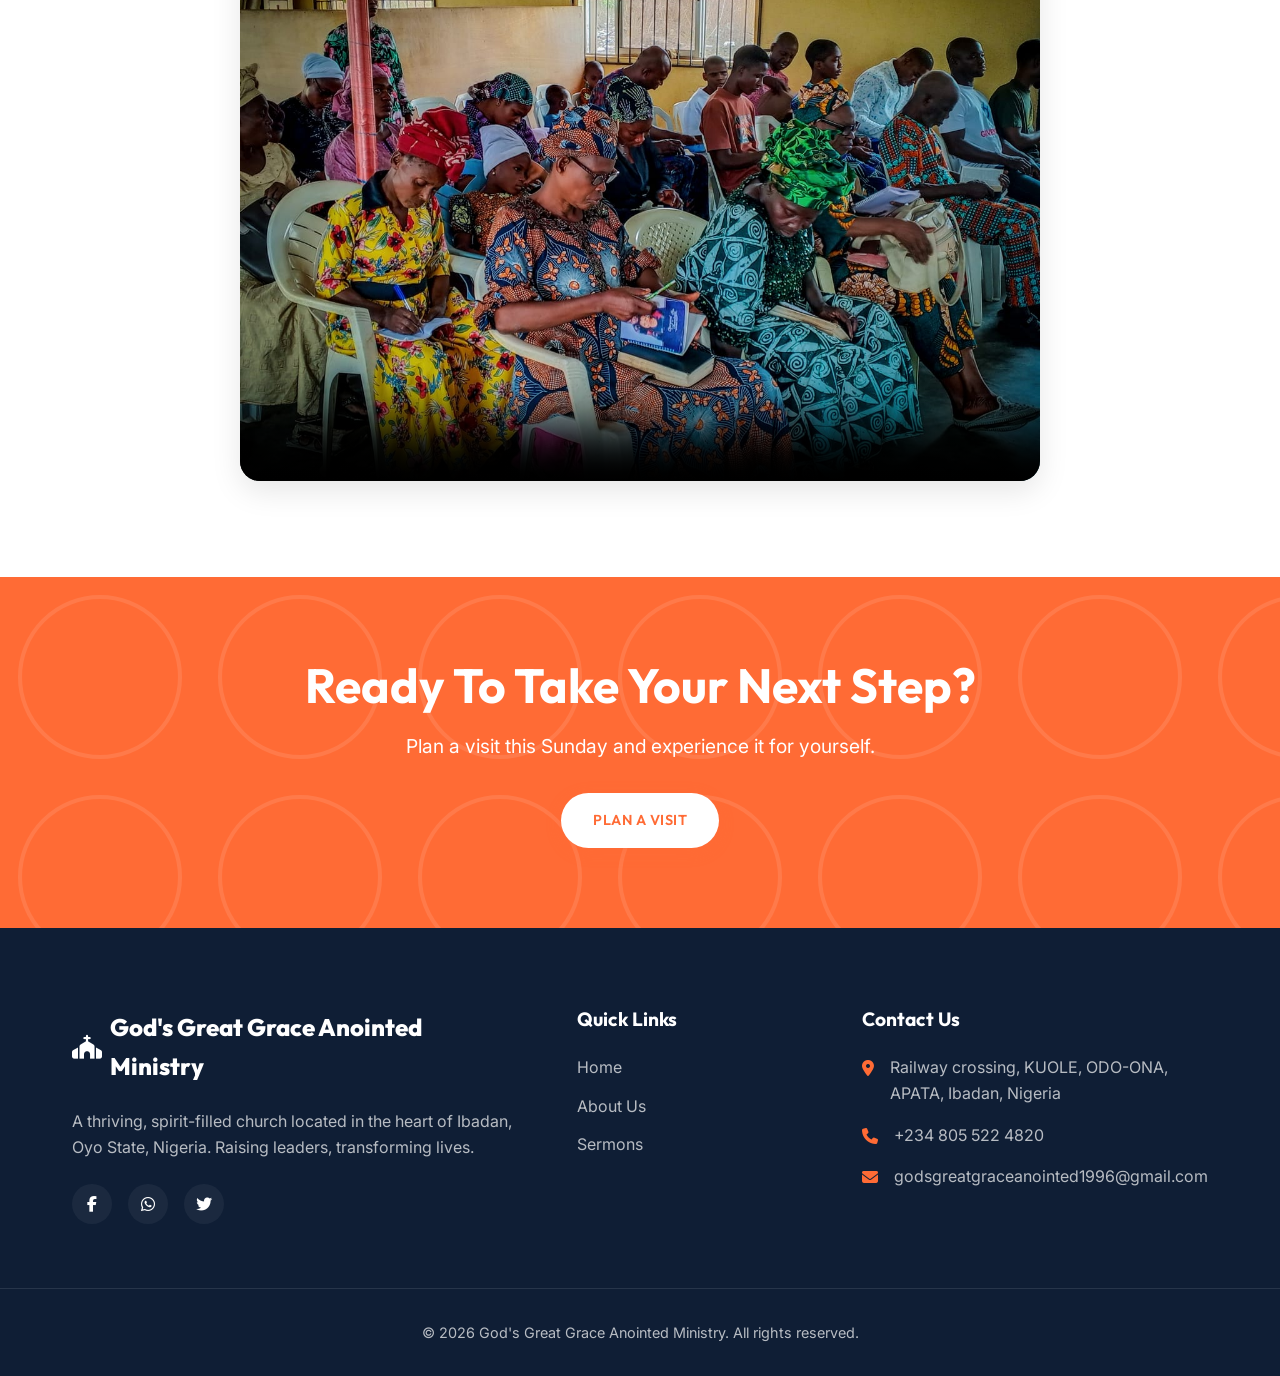
==== commit e7dbfd51: "image fix" ====
--- a/index.html
+++ b/index.html
@@ -5,7 +5,7 @@
     <meta name="viewport" content="width=device-width, initial-scale=1.0">
     <title>God's Great Grace Anointed Ministry</title>
     <!-- Favicon -->
-    <link rel="icon" type="image/png" href="assets/logo.png">
+    <link rel="icon" type="image/png" href="assets/logo.jpg">
     <!-- Google Fonts -->
     <link rel="preconnect" href="https://fonts.googleapis.com">
     <link rel="preconnect" href="https://fonts.gstatic.com" crossorigin>
@@ -56,7 +56,7 @@
         <div class="container">
             <div class="about-grid">
                 <div class="about-image slide-in-left">
-                    <img src="assets/pastor-real.jpg" alt="Pastor smiling" style="max-height: 500px; object-fit: cover; object-position: top;">
+                    <img src="assets/pastor-real.jpeg" alt="Pastor smiling" style="max-height: 500px; object-fit: cover; object-position: top;">
                     <div class="experience-badge">
                         <span class="number">20+</span>
                         <span class="text">Years of<br>Ministry</span>
@@ -333,7 +333,7 @@
             <p class="section-subtitle fade-in-up">Join us in our weekly prayer sessions as we seek God's face together.</p>
             
             <div class="video-container fade-in-up delay-1" style="max-width: 800px; margin: 0 auto; border-radius: 20px; overflow: hidden; box-shadow: 0 10px 30px rgba(0,0,0,0.1);">
-                <video controls width="100%" poster="assets/hero.png" style="display: block;">
+                <video controls width="100%" poster="assets/hero.jpeg" style="display: block;">
                     <source src="assets/video.mp4" type="video/mp4">
                     Your browser does not support the video tag.
                 </video>
--- a/styles.css
+++ b/styles.css
@@ -207,7 +207,7 @@
 .hero {
     height: 100vh;
     min-height: 600px;
-    background-image: url('assets/hero.png');
+    background-image: url('assets/hero.jpeg');
     background-size: cover;
     background-position: center;
     position: relative;
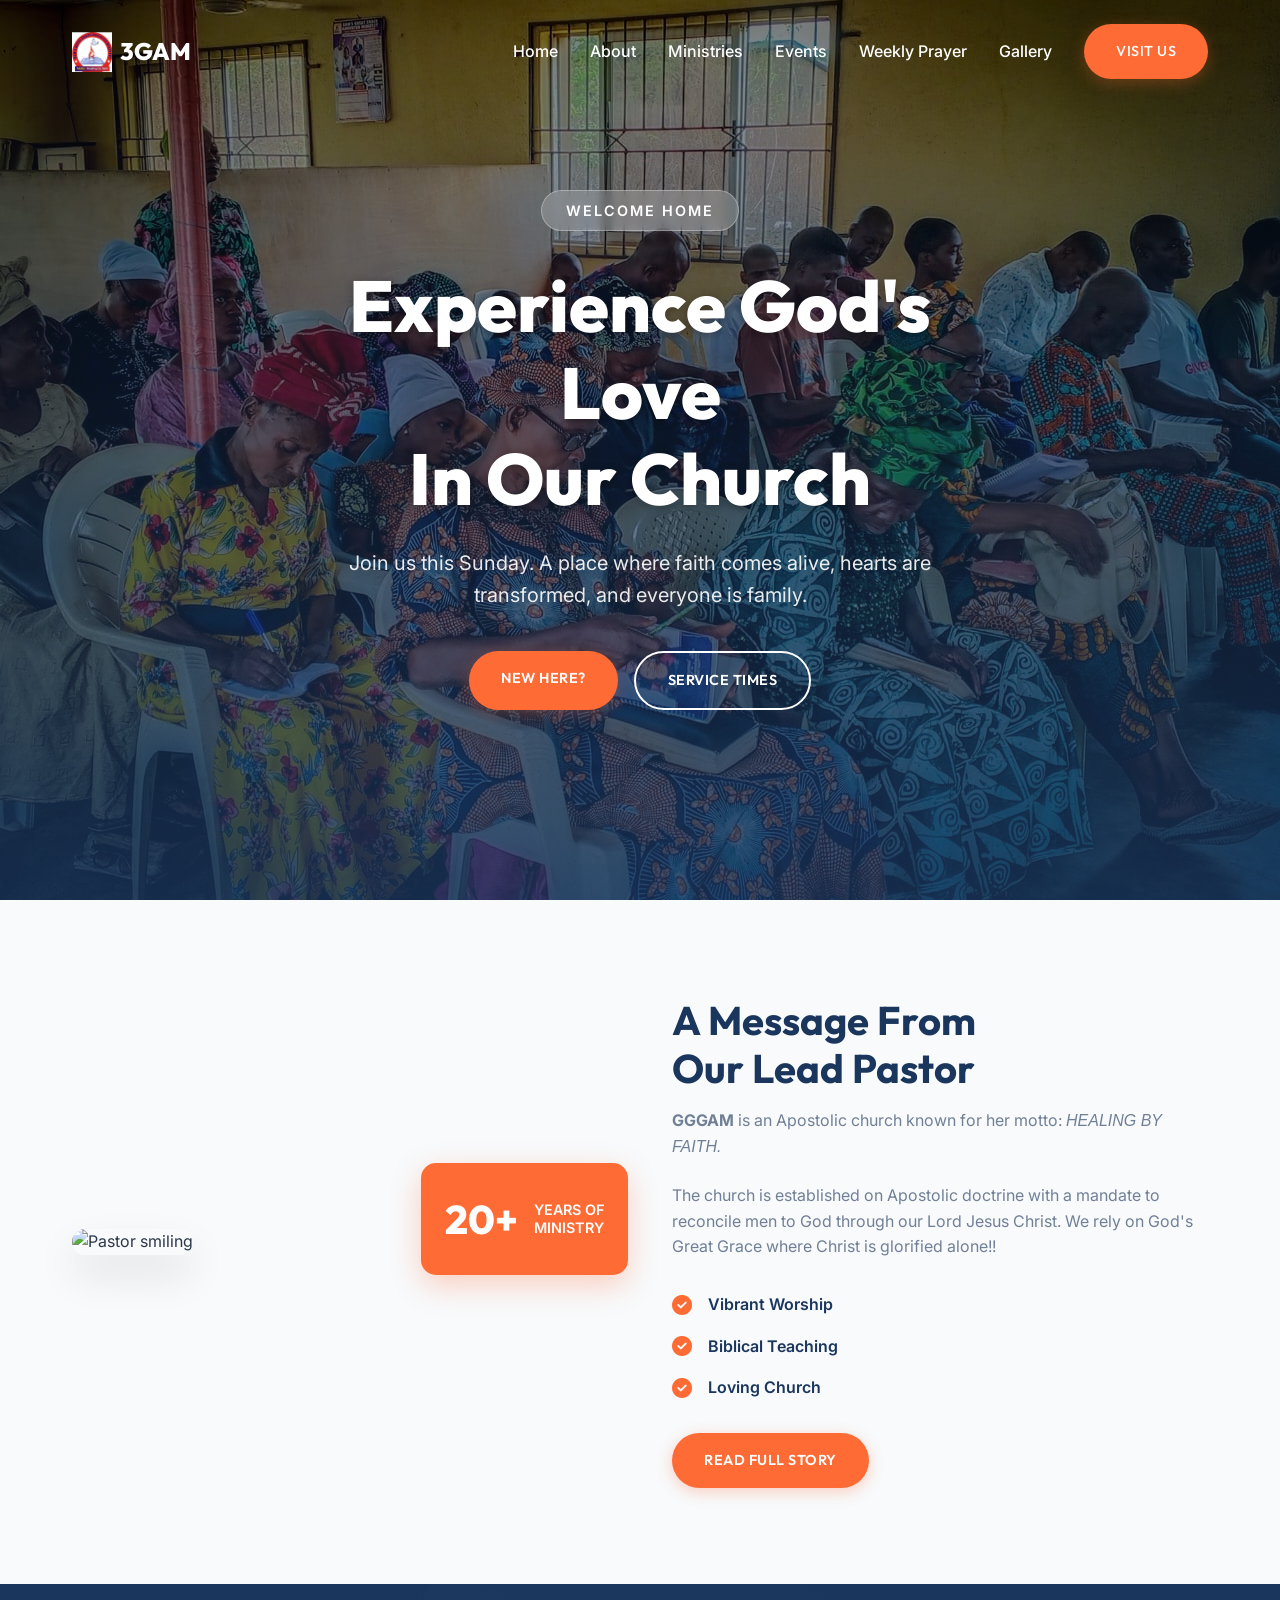
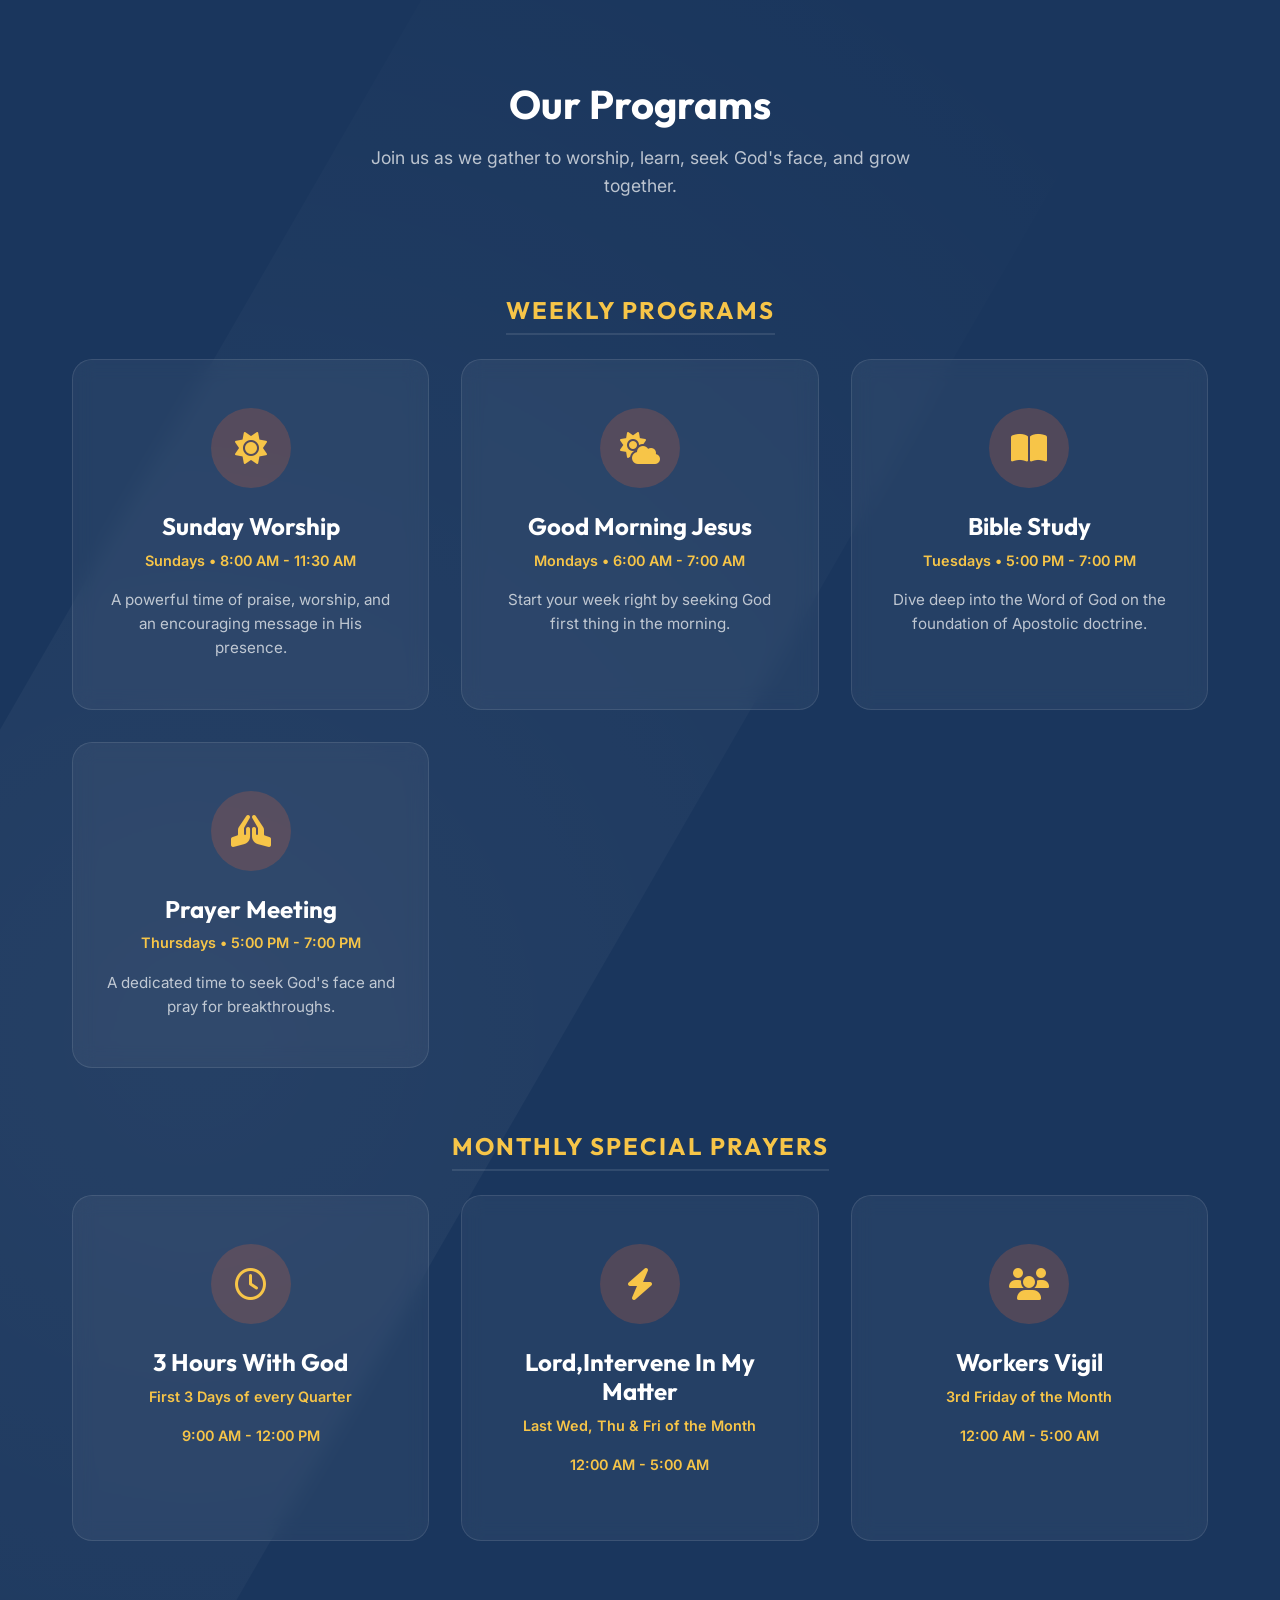
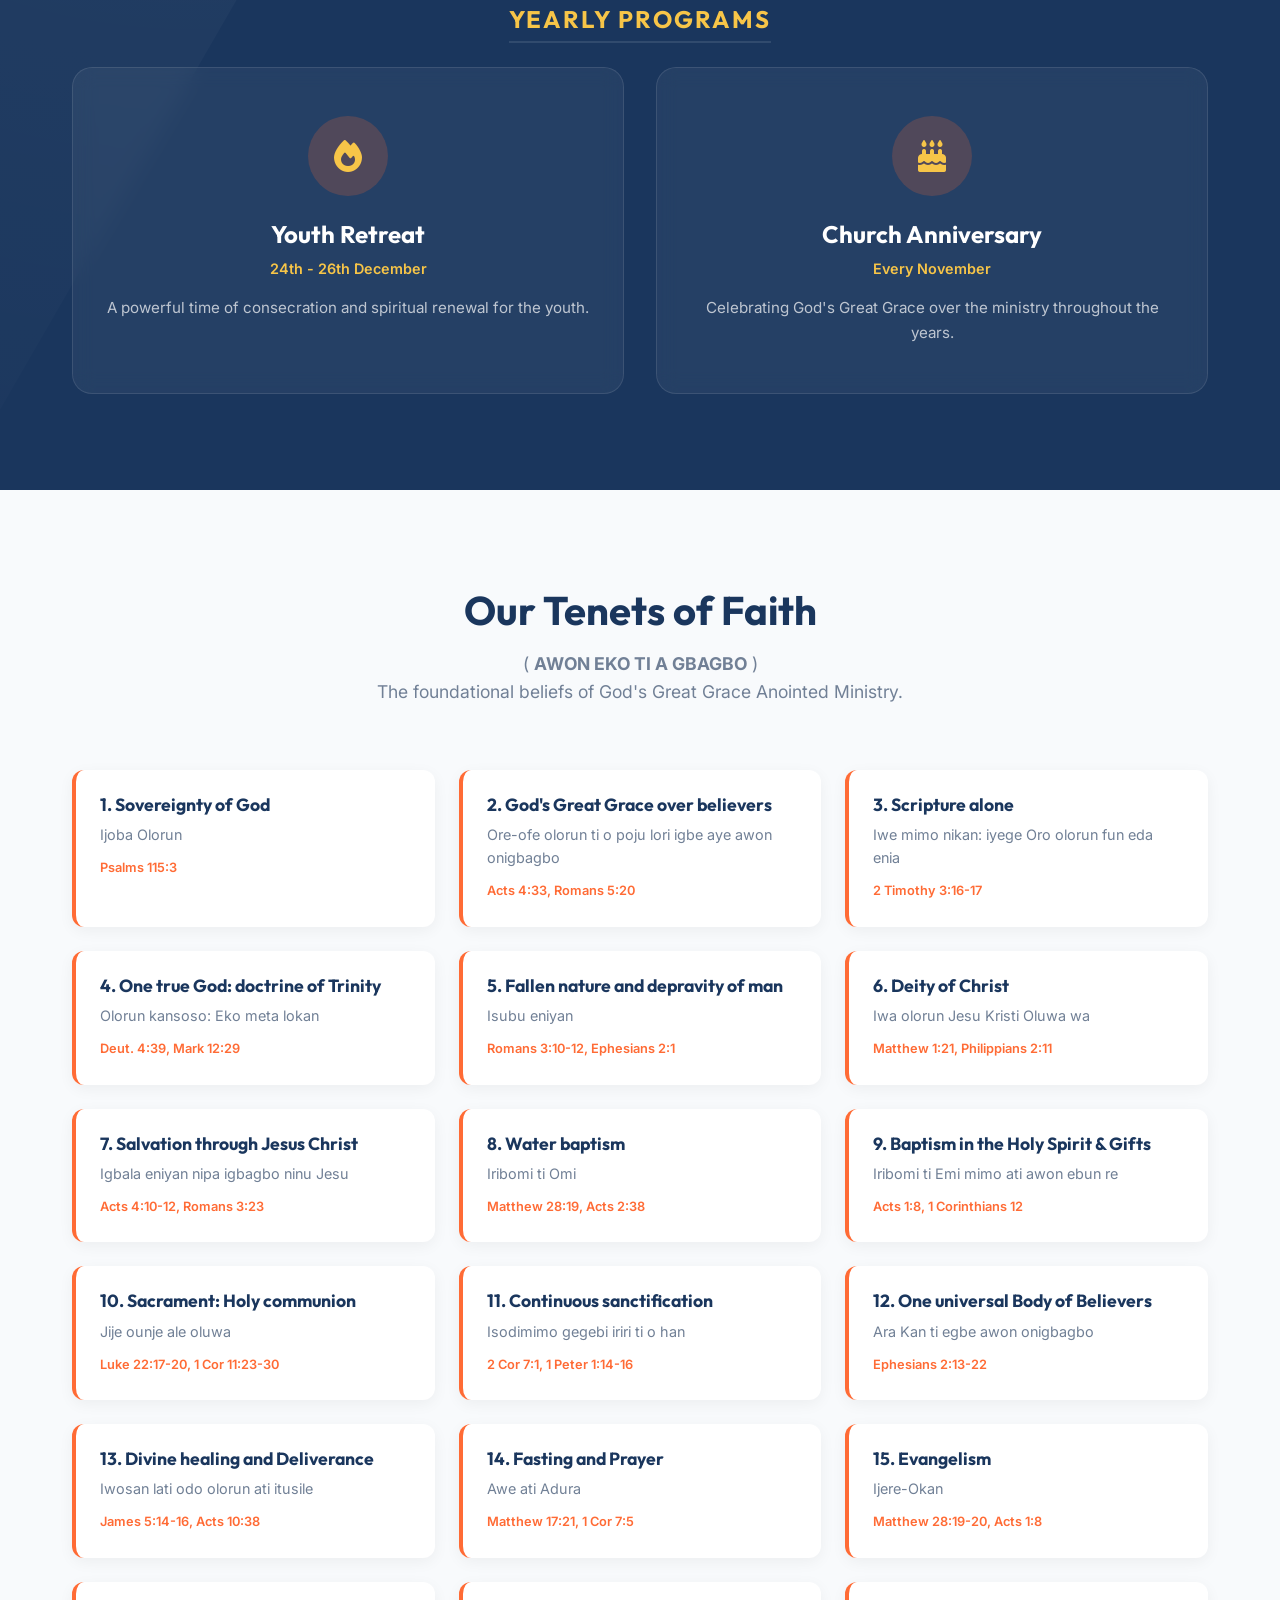
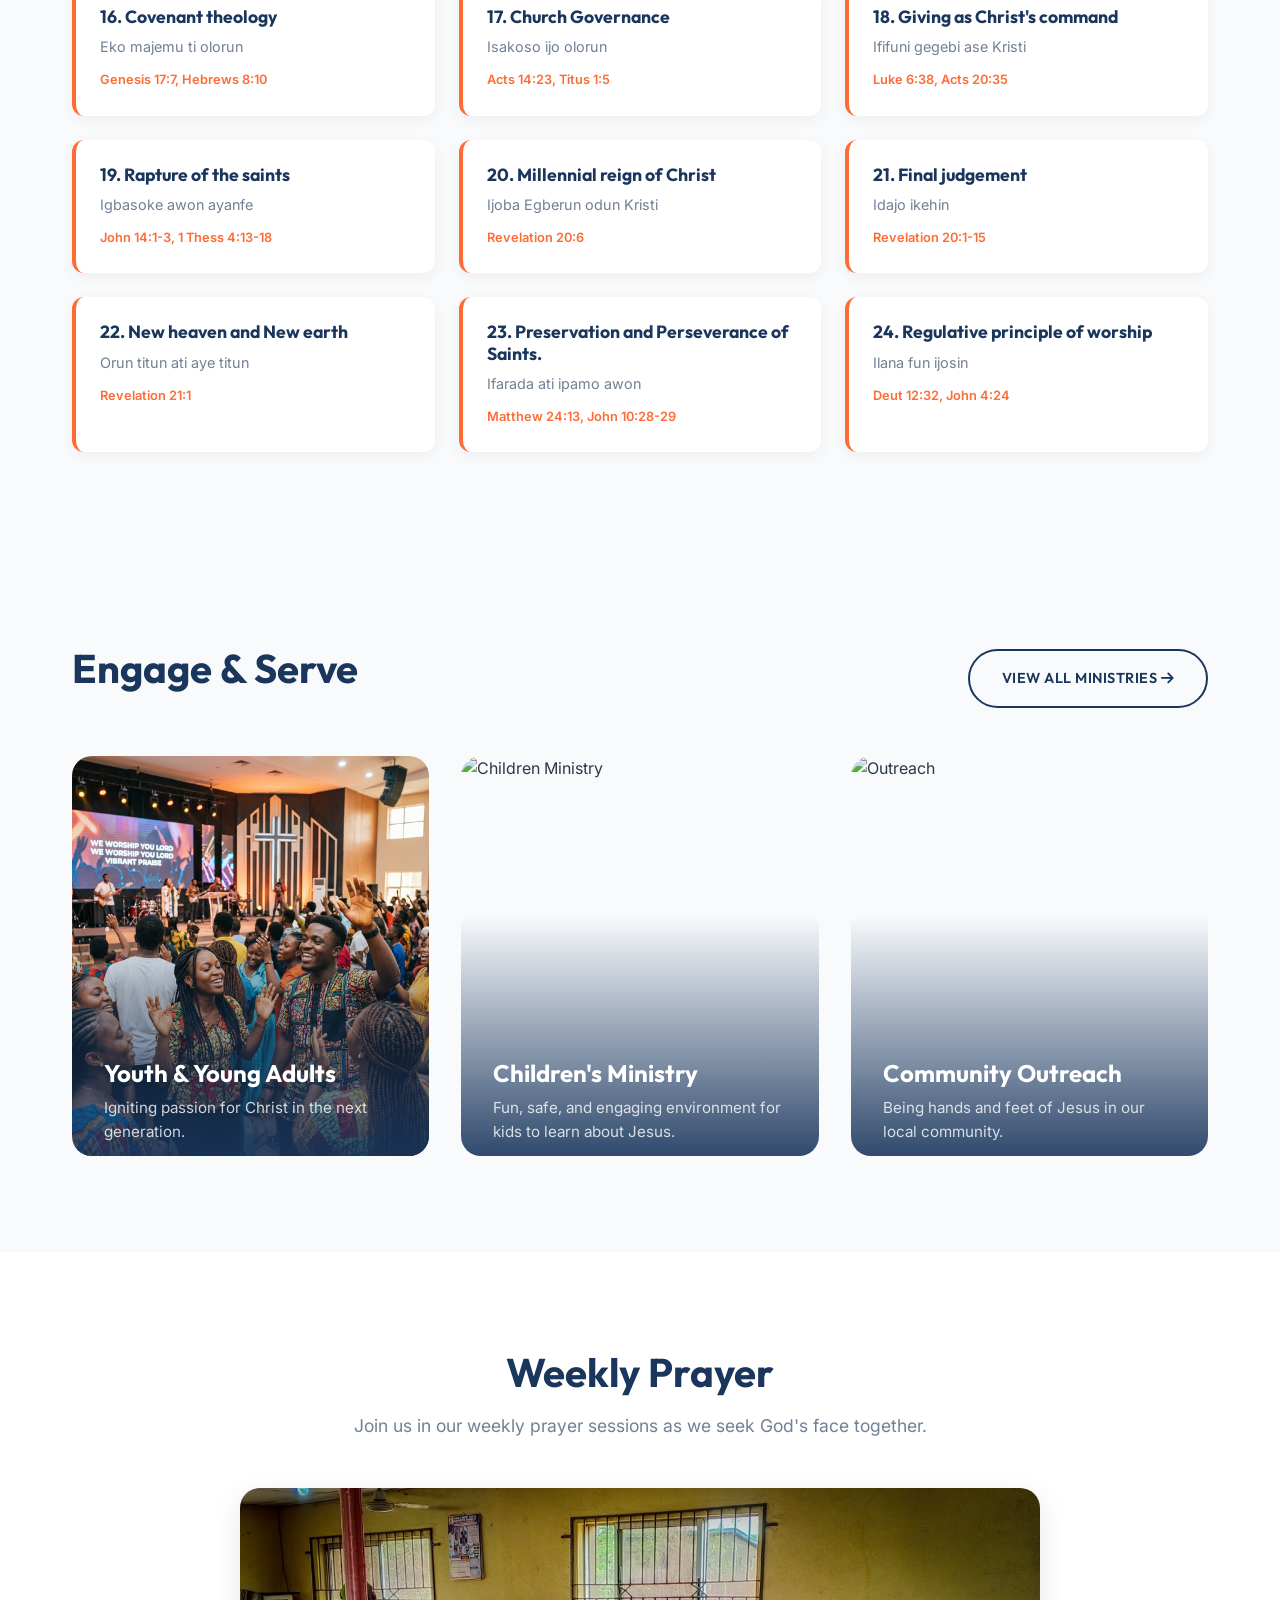
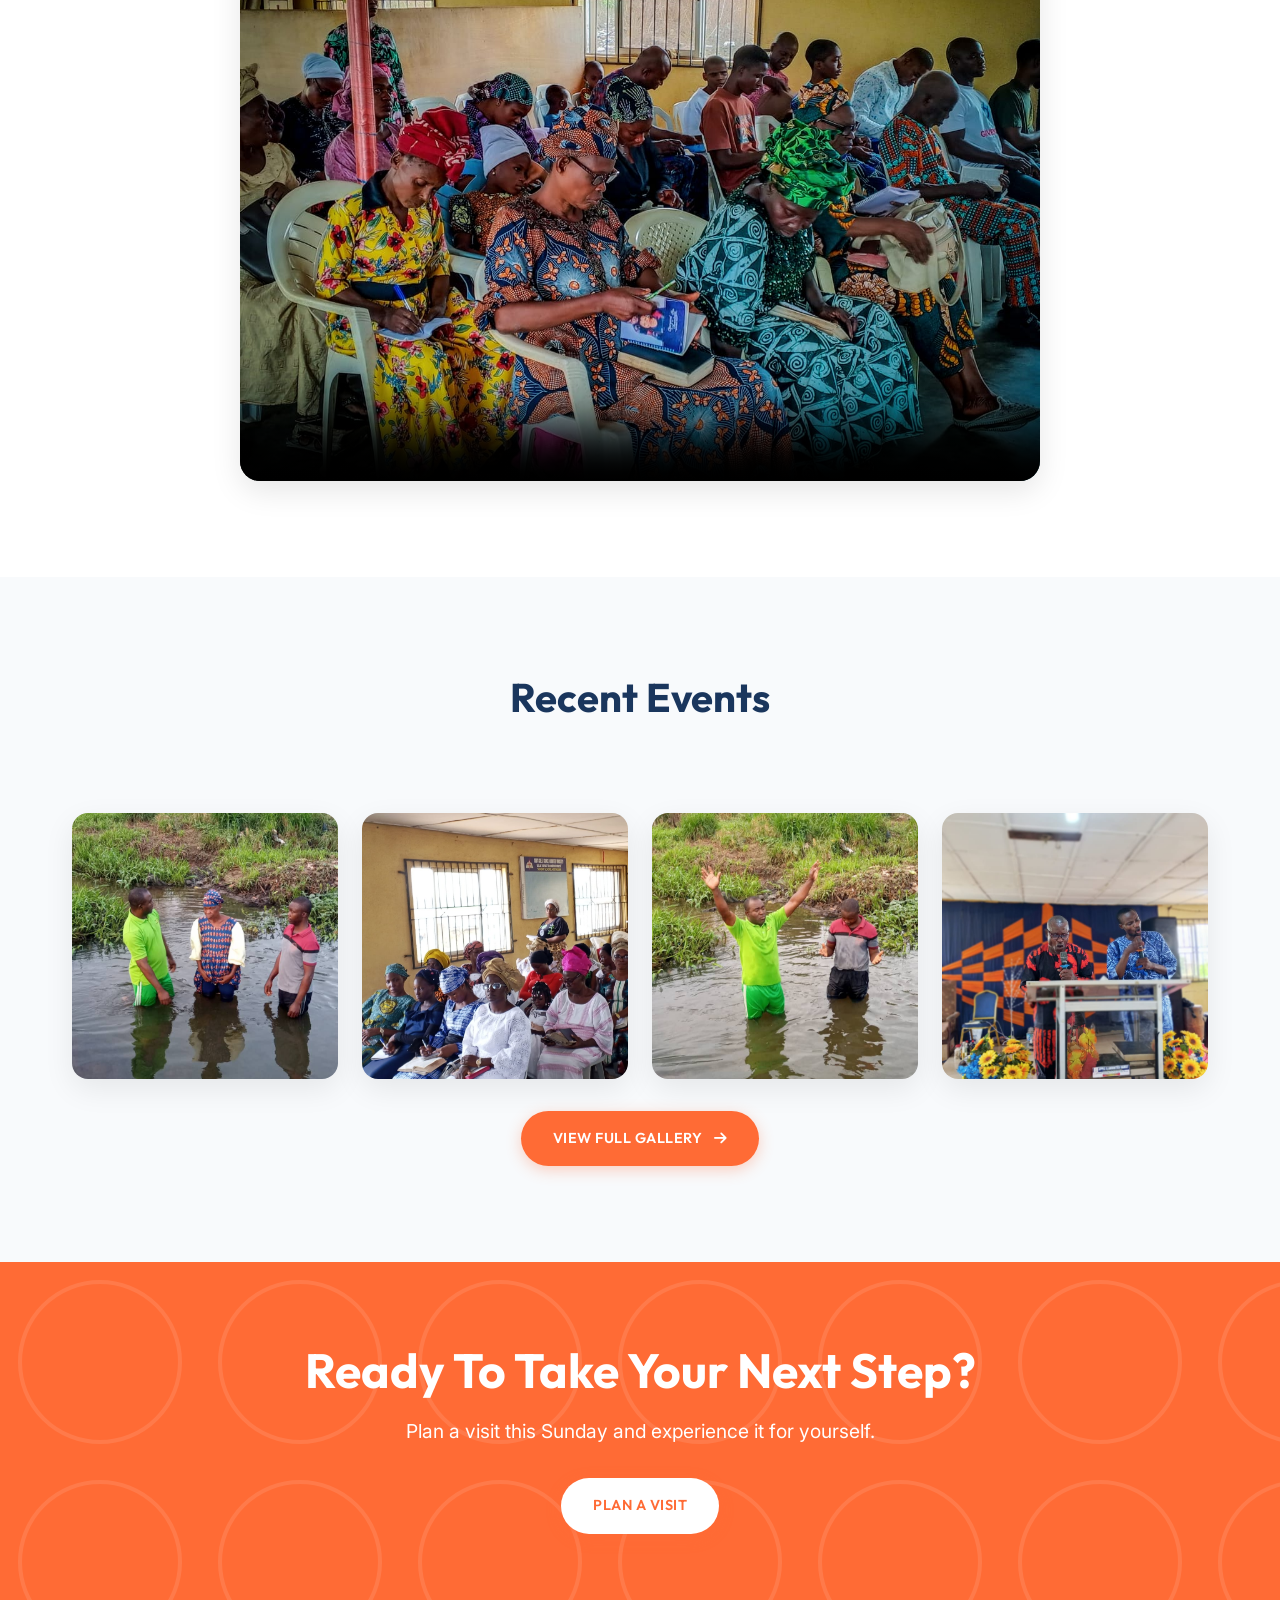
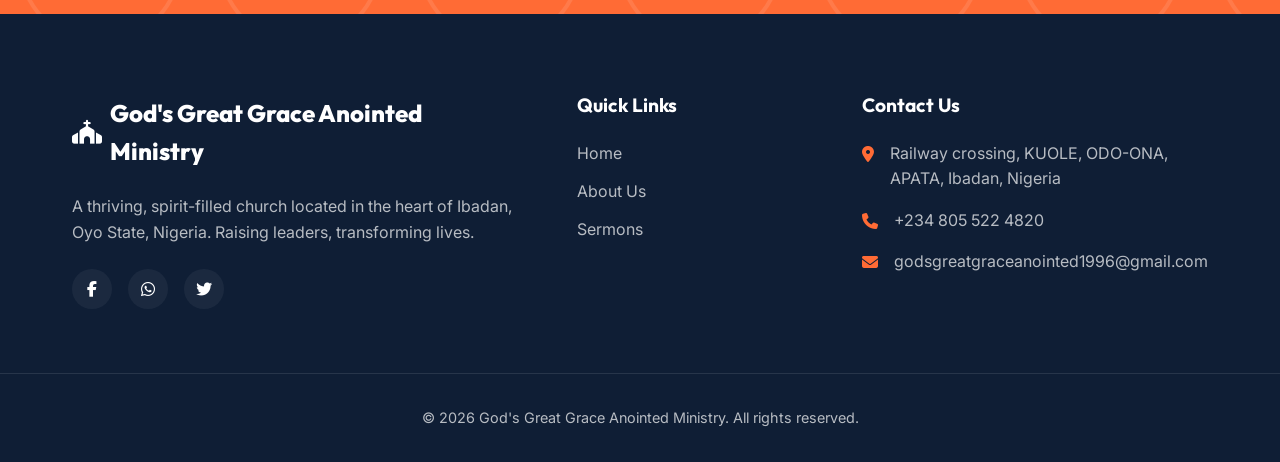
==== commit d9be459e: "photo" ====
--- a/index.html
+++ b/index.html
@@ -32,6 +32,7 @@
                 <li><a href="#ministries">Ministries</a></li>
                 <li><a href="#events">Events</a></li>
                 <li><a href="#prayer">Weekly Prayer</a></li>
+                <li><a href="gallery.html">Gallery</a></li>
                 <li><a href="#contact" class="btn-primary">Visit Us</a></li>
             </ul>
         </div>
@@ -341,6 +342,31 @@
         </div>
     </section>
 
+    <!-- Gallery Teaser Section -->
+    <section class="gallery-teaser section" id="gallery-teaser" style="background-color: var(--bg-light);">
+        <div class="container text-center">
+            <h2 class="section-title fade-in-up">Recent Events</h2>
+            <p class="section-subtitle fade-in-up">Glimpses of God's Great Grace in our recent gatherings.</p>
+            
+            <div class="gallery-teaser-grid fade-in-up delay-1">
+                <div class="gallery-img-wrapper">
+                    <img src="baptism photo/WhatsApp Image 2026-04-11 at 10.27.14 AM.jpeg" alt="Baptism Event" loading="lazy">
+                </div>
+                <div class="gallery-img-wrapper">
+                    <img src="sunday photo album/WhatsApp Image 2026-04-10 at 6.13.54 PM.jpeg" alt="Sunday Service" loading="lazy">
+                </div>
+                <div class="gallery-img-wrapper">
+                    <img src="baptism photo/WhatsApp Image 2026-04-11 at 10.27.30 AM.jpeg" alt="Baptism Celebration" loading="lazy">
+                </div>
+                <div class="gallery-img-wrapper">
+                    <img src="sunday photo album/WhatsApp Image 2026-04-10 at 6.13.56 PM.jpeg" alt="Sunday Worship" loading="lazy">
+                </div>
+            </div>
+            
+            <a href="gallery.html" class="btn-primary fade-in-up delay-2" style="margin-top: 2rem; display: inline-block;">View Full Gallery <i class="fa-solid fa-arrow-right" style="margin-left: 8px;"></i></a>
+        </div>
+    </section>
+
     <!-- CTA & Footer -->
     <footer class="footer" id="contact">
         <div class="cta-section">
--- a/styles.css
+++ b/styles.css
@@ -625,6 +625,223 @@
     font-size: 0.9rem;
 }
 
+/* Gallery Teaser on Home Page */
+.gallery-teaser-grid {
+    display: grid;
+    grid-template-columns: repeat(4, 1fr);
+    gap: 1.5rem;
+    margin-top: 3rem;
+}
+
+.gallery-img-wrapper {
+    position: relative;
+    border-radius: 16px;
+    overflow: hidden;
+    aspect-ratio: 1;
+    box-shadow: 0 10px 30px rgba(0,0,0,0.08);
+    cursor: pointer;
+}
+
+.gallery-img-wrapper img {
+    width: 100%;
+    height: 100%;
+    object-fit: cover;
+    transition: transform 0.6s ease;
+}
+
+.gallery-img-wrapper::after {
+    content: '';
+    position: absolute;
+    inset: 0;
+    background: linear-gradient(to top, rgba(26,54,93,0.5), transparent);
+    opacity: 0;
+    transition: opacity 0.4s ease;
+}
+
+.gallery-img-wrapper:hover img {
+    transform: scale(1.08);
+}
+
+.gallery-img-wrapper:hover::after {
+    opacity: 1;
+}
+
+/* Standalone Gallery Page */
+.gallery-header {
+    background-color: var(--secondary-color);
+    padding: 10rem 0 5rem 0;
+    text-align: center;
+    color: var(--bg-white);
+    position: relative;
+    overflow: hidden;
+}
+
+.gallery-header::before {
+    content: '';
+    position: absolute;
+    top: -50%;
+    right: -10%;
+    width: 50%;
+    height: 200%;
+    background: radial-gradient(circle, rgba(255,255,255,0.05) 0%, transparent 60%);
+    transform: rotate(-30deg);
+}
+
+.gallery-filters {
+    display: flex;
+    justify-content: center;
+    gap: 1rem;
+    margin: 3rem 0;
+    flex-wrap: wrap;
+}
+
+.filter-btn {
+    background: var(--bg-white);
+    color: var(--text-dark);
+    border: none;
+    padding: 0.8rem 1.8rem;
+    border-radius: 50px;
+    font-size: 1rem;
+    font-weight: 600;
+    cursor: pointer;
+    box-shadow: 0 4px 15px rgba(0,0,0,0.05);
+    transition: var(--transition);
+}
+
+.filter-btn:hover, .filter-btn.active {
+    background: var(--primary-color);
+    color: var(--bg-white);
+    transform: translateY(-2px);
+    box-shadow: 0 6px 20px rgba(255, 107, 53, 0.3);
+}
+
+/* Masonry Grid */
+.masonry-grid {
+    column-count: 3;
+    column-gap: 1.5rem;
+    padding-bottom: 4rem;
+}
+
+.masonry-item {
+    break-inside: avoid;
+    margin-bottom: 1.5rem;
+    border-radius: 12px;
+    overflow: hidden;
+    position: relative;
+    cursor: pointer;
+    box-shadow: 0 5px 15px rgba(0,0,0,0.05);
+    transition: transform 0.3s ease, box-shadow 0.3s ease;
+}
+
+.masonry-item:hover {
+    transform: translateY(-5px);
+    box-shadow: 0 15px 30px rgba(0,0,0,0.15);
+}
+
+.masonry-item img {
+    width: 100%;
+    height: auto;
+    display: block;
+    transition: transform 0.6s ease;
+}
+
+.masonry-item:hover img {
+    transform: scale(1.05);
+}
+
+.masonry-item::after {
+    content: '\f00e'; /* FontAwesome zoom-in icon */
+    font-family: "Font Awesome 6 Free";
+    font-weight: 900;
+    position: absolute;
+    inset: 0;
+    background: rgba(26,54,93,0.6);
+    color: white;
+    font-size: 2rem;
+    display: flex;
+    align-items: center;
+    justify-content: center;
+    opacity: 0;
+    transition: opacity 0.3s ease;
+}
+
+.masonry-item:hover::after {
+    opacity: 1;
+}
+
+/* Lightbox / Modal */
+.lightbox {
+    position: fixed;
+    inset: 0;
+    background: rgba(15,30,53,0.95);
+    backdrop-filter: blur(8px);
+    z-index: 2000;
+    display: flex;
+    align-items: center;
+    justify-content: center;
+    opacity: 0;
+    pointer-events: none;
+    transition: opacity 0.3s ease;
+}
+
+.lightbox.active {
+    opacity: 1;
+    pointer-events: all;
+}
+
+.lightbox-content {
+    max-width: 90%;
+    max-height: 85vh;
+    border-radius: 8px;
+    box-shadow: 0 20px 60px rgba(0,0,0,0.5);
+    transform: scale(0.95);
+    transition: transform 0.3s ease;
+}
+
+.lightbox.active .lightbox-content {
+    transform: scale(1);
+}
+
+.lightbox-close {
+    position: absolute;
+    top: 2rem;
+    right: 2rem;
+    color: white;
+    font-size: 2.5rem;
+    cursor: pointer;
+    transition: color 0.3s;
+    z-index: 2001;
+}
+
+.lightbox-close:hover {
+    color: var(--primary-color);
+}
+
+.lightbox-prev, .lightbox-next {
+    position: absolute;
+    top: 50%;
+    transform: translateY(-50%);
+    color: white;
+    font-size: 2.5rem;
+    cursor: pointer;
+    background: rgba(255,255,255,0.1);
+    width: 60px;
+    height: 60px;
+    border-radius: 50%;
+    display: flex;
+    align-items: center;
+    justify-content: center;
+    transition: all 0.3s;
+    z-index: 2001;
+}
+
+.lightbox-prev:hover, .lightbox-next:hover {
+    background: var(--primary-color);
+}
+
+.lightbox-prev { left: 2rem; }
+.lightbox-next { right: 2rem; }
+
 /* Animations */
 .fade-in-up {
     opacity: 0;
@@ -665,6 +882,8 @@
     .experience-badge { bottom: 20px; right: 20px; }
     .services-grid, .ministries-grid { grid-template-columns: repeat(2, 1fr); }
     .footer-grid { grid-template-columns: 1fr 1fr; }
+    .gallery-teaser-grid { grid-template-columns: repeat(2, 1fr); }
+    .masonry-grid { column-count: 2; }
 }
 
 @media (max-width: 768px) {
@@ -694,4 +913,7 @@
     .services-grid, .ministries-grid, .footer-grid { grid-template-columns: 1fr; }
     .section-header { flex-direction: column; align-items: flex-start; gap: 1rem; }
     .experience-badge { position: relative; bottom: 0; right: 0; margin-top: -30px; margin-left: 20px; width: fit-content;}
-}
+    .gallery-teaser-grid { grid-template-columns: 1fr; }
+    .masonry-grid { column-count: 1; }
+    .filter-btn { padding: 0.6rem 1.2rem; font-size: 0.9rem; }
+}
